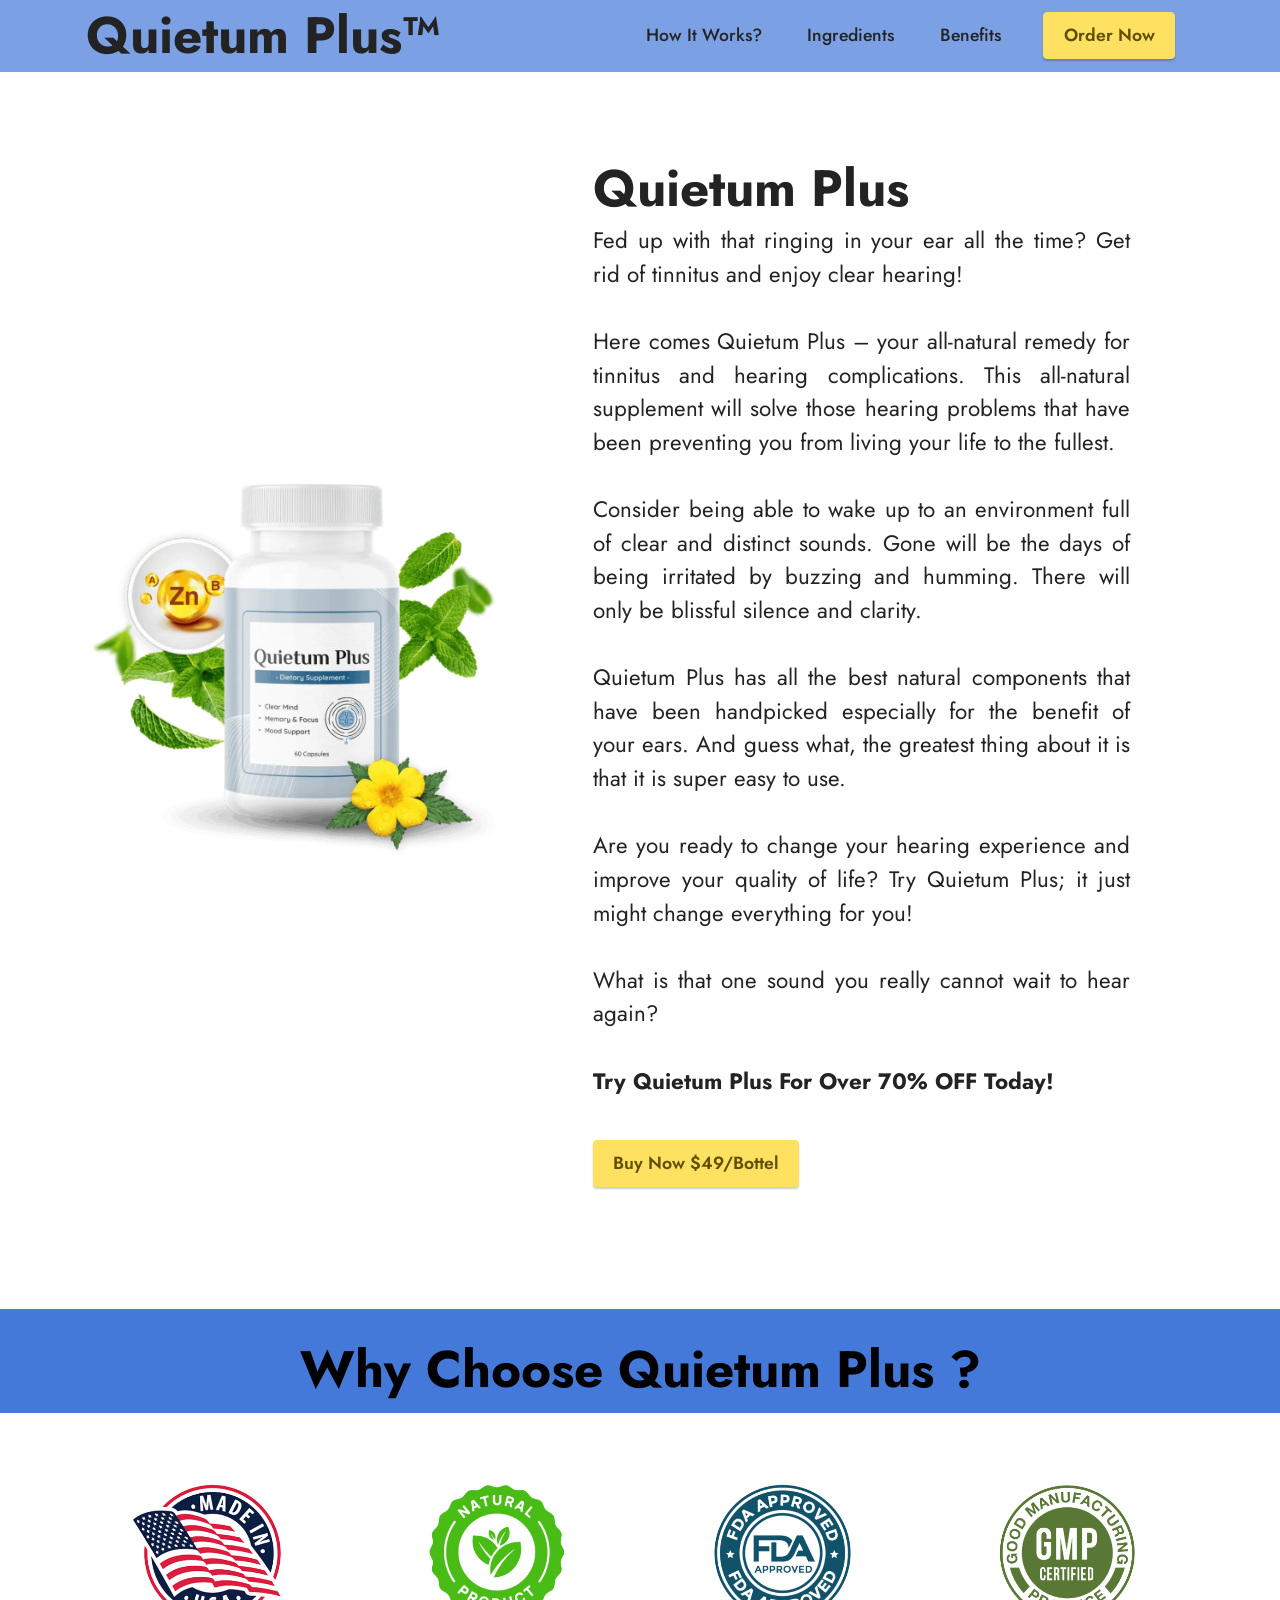
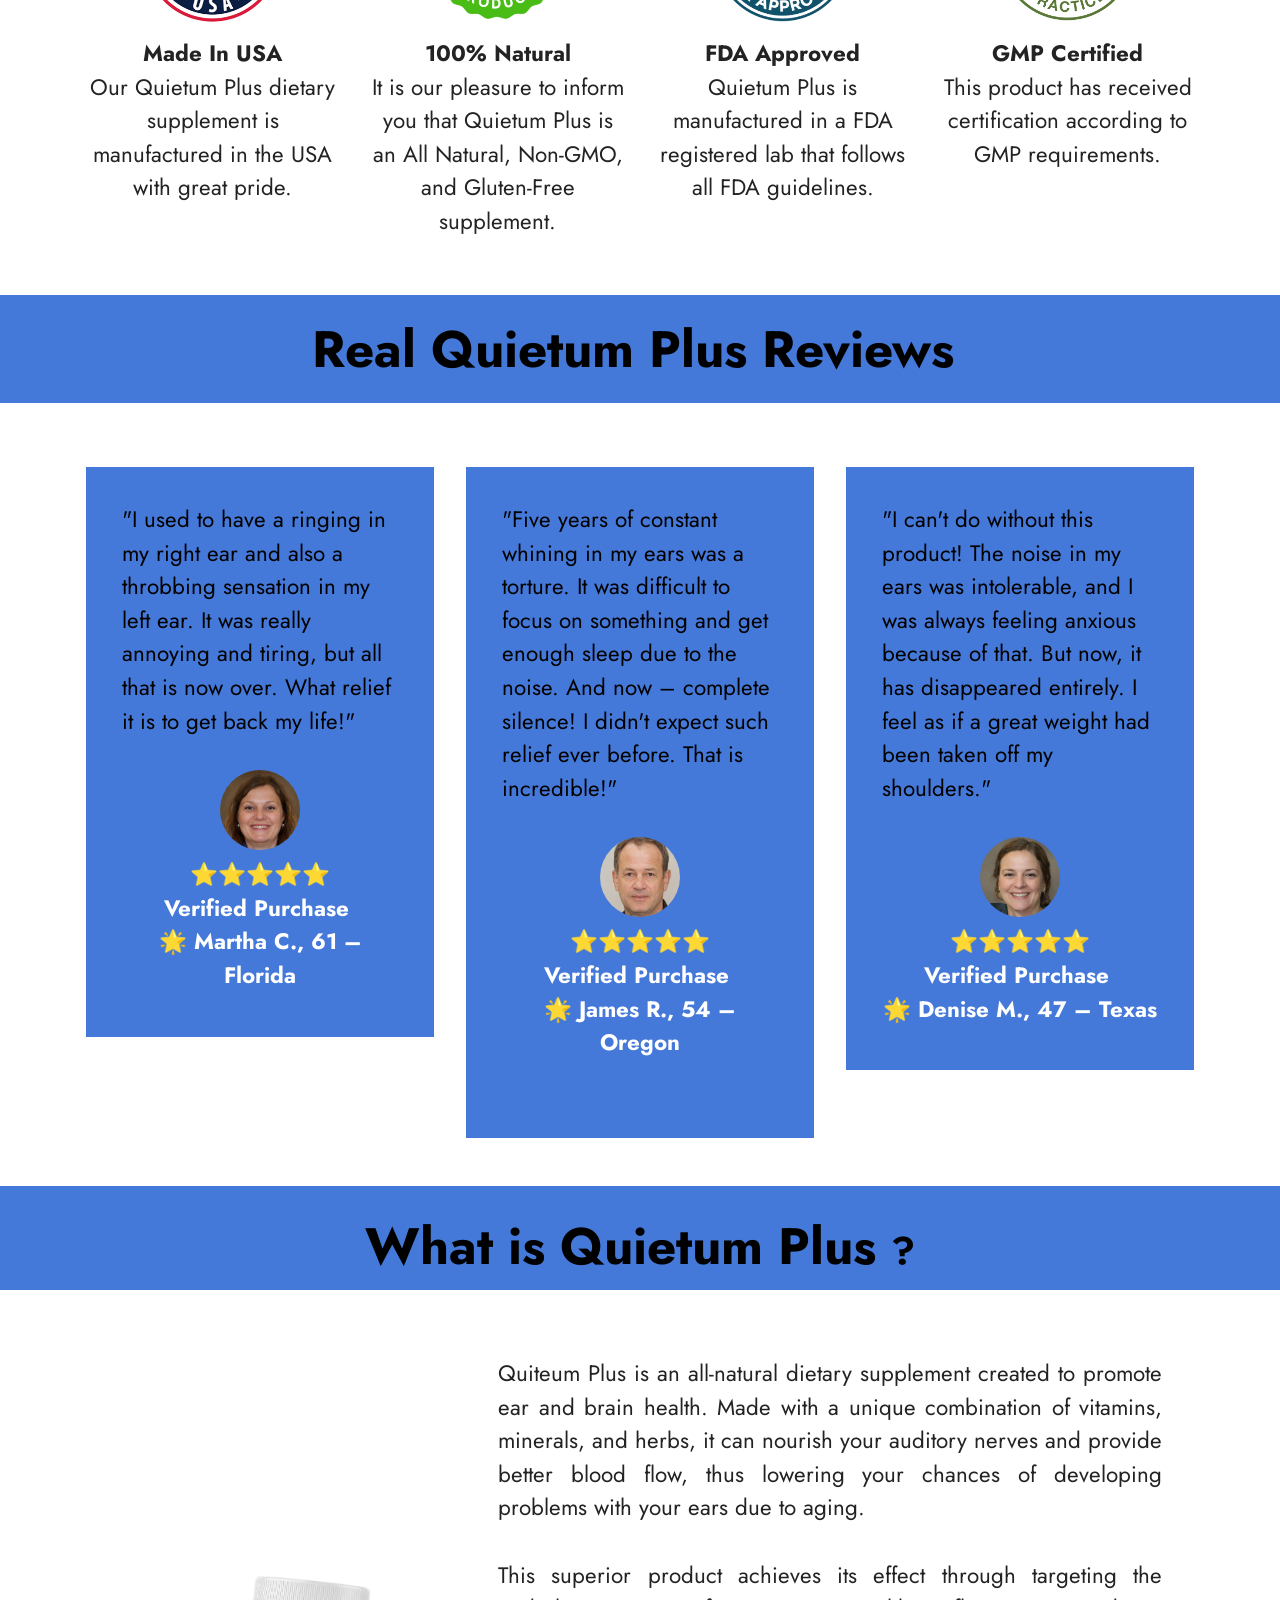
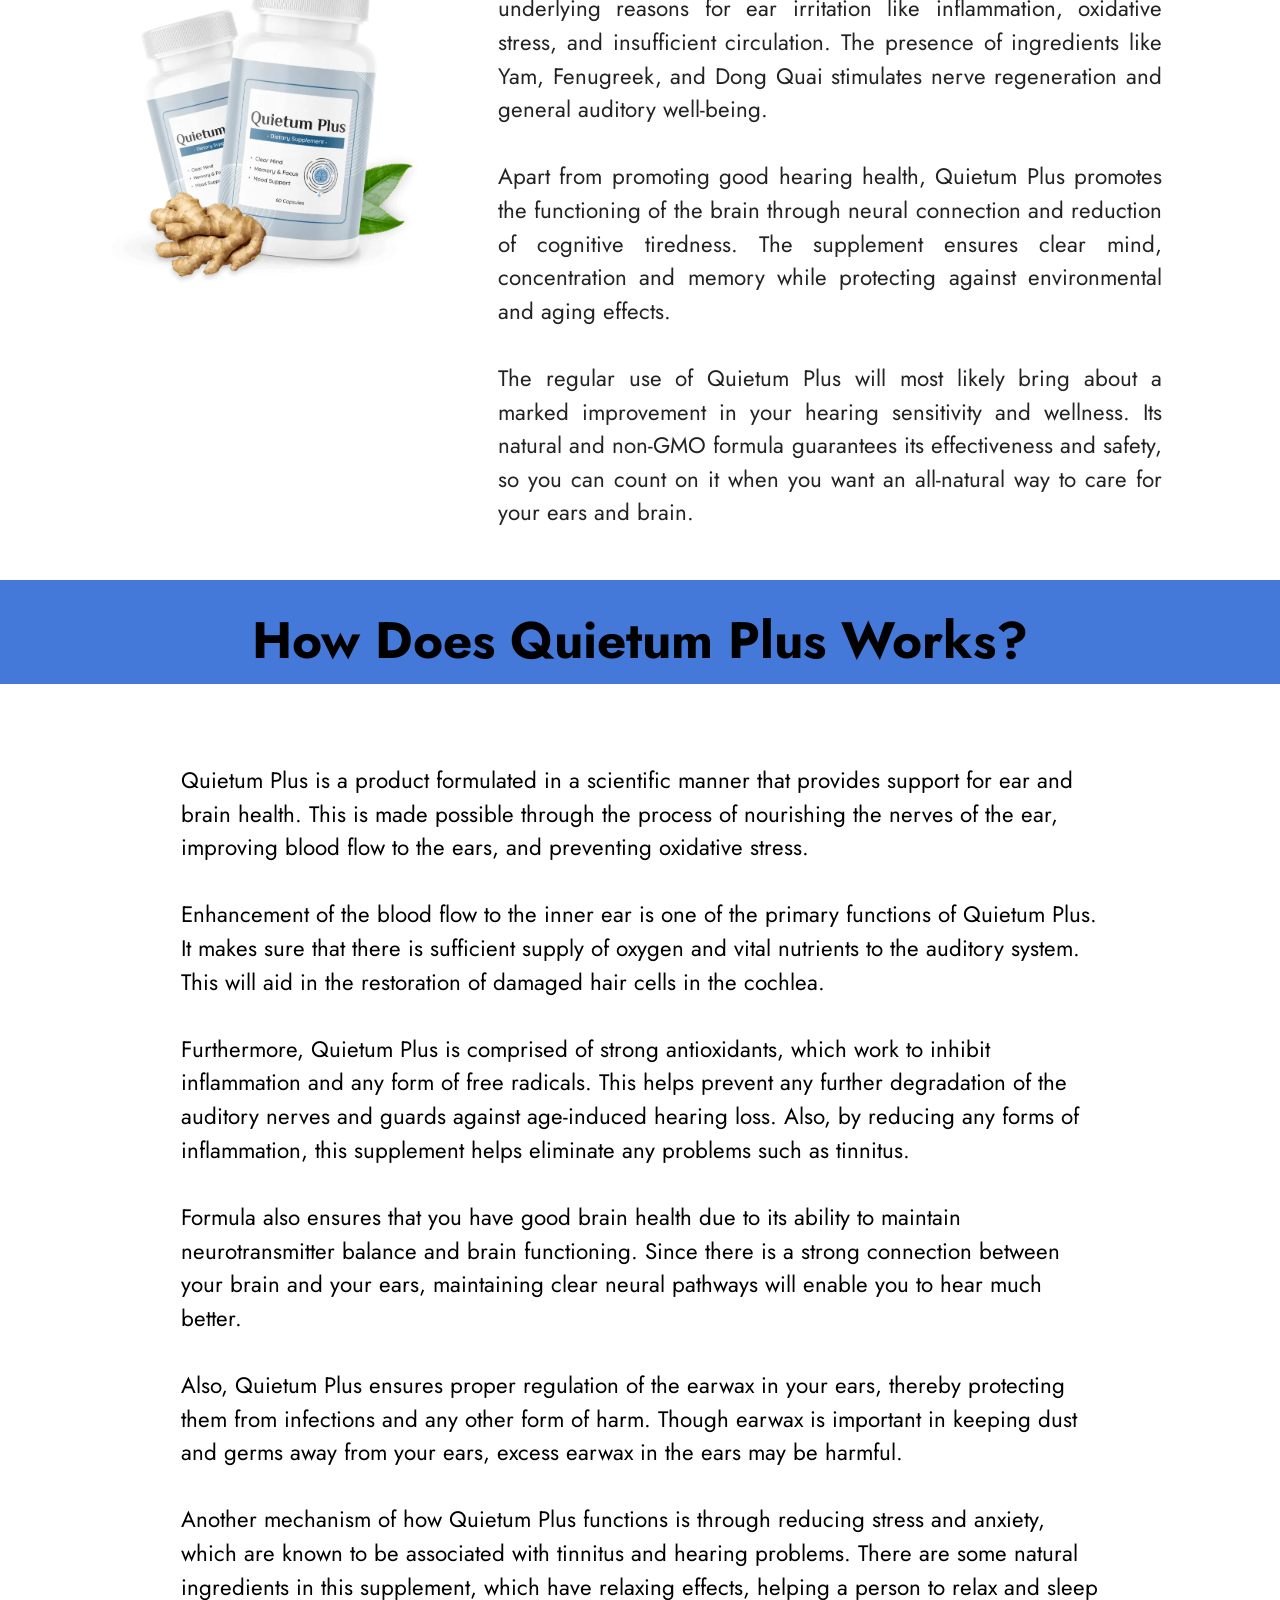
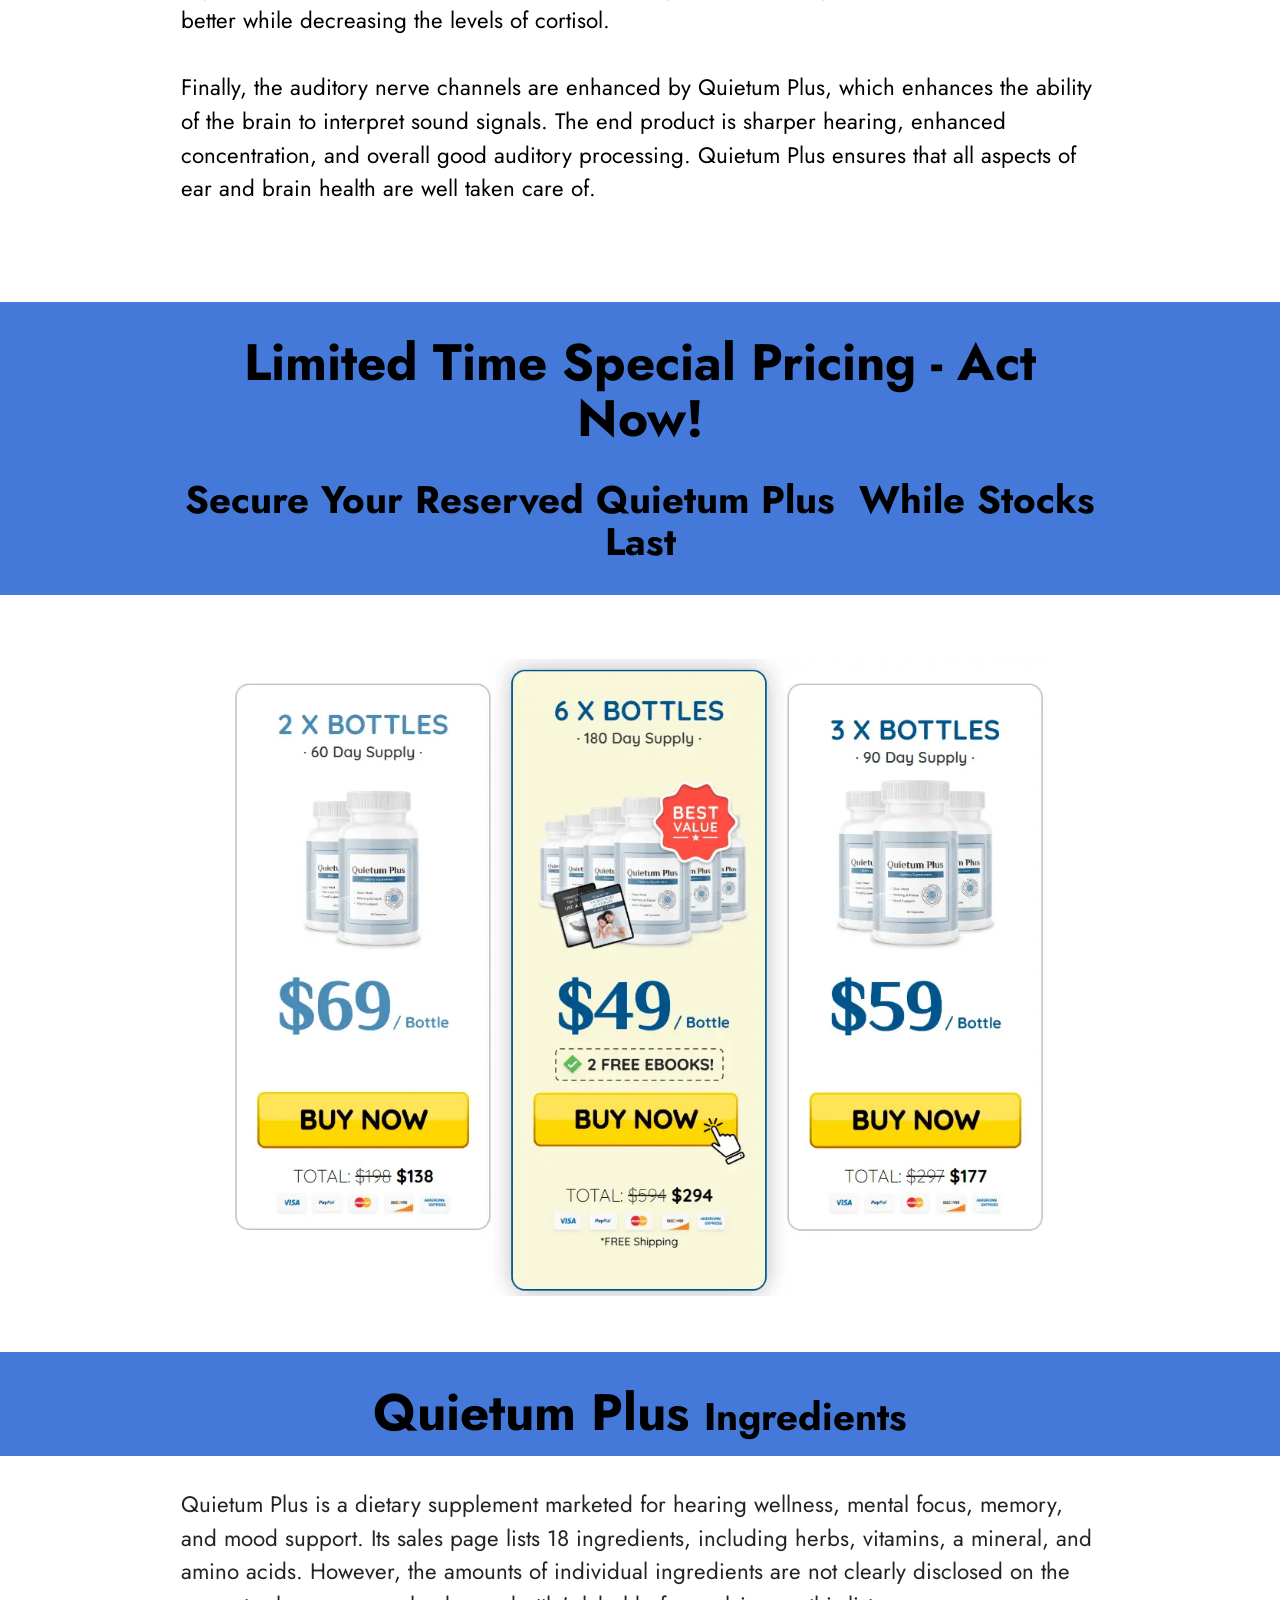
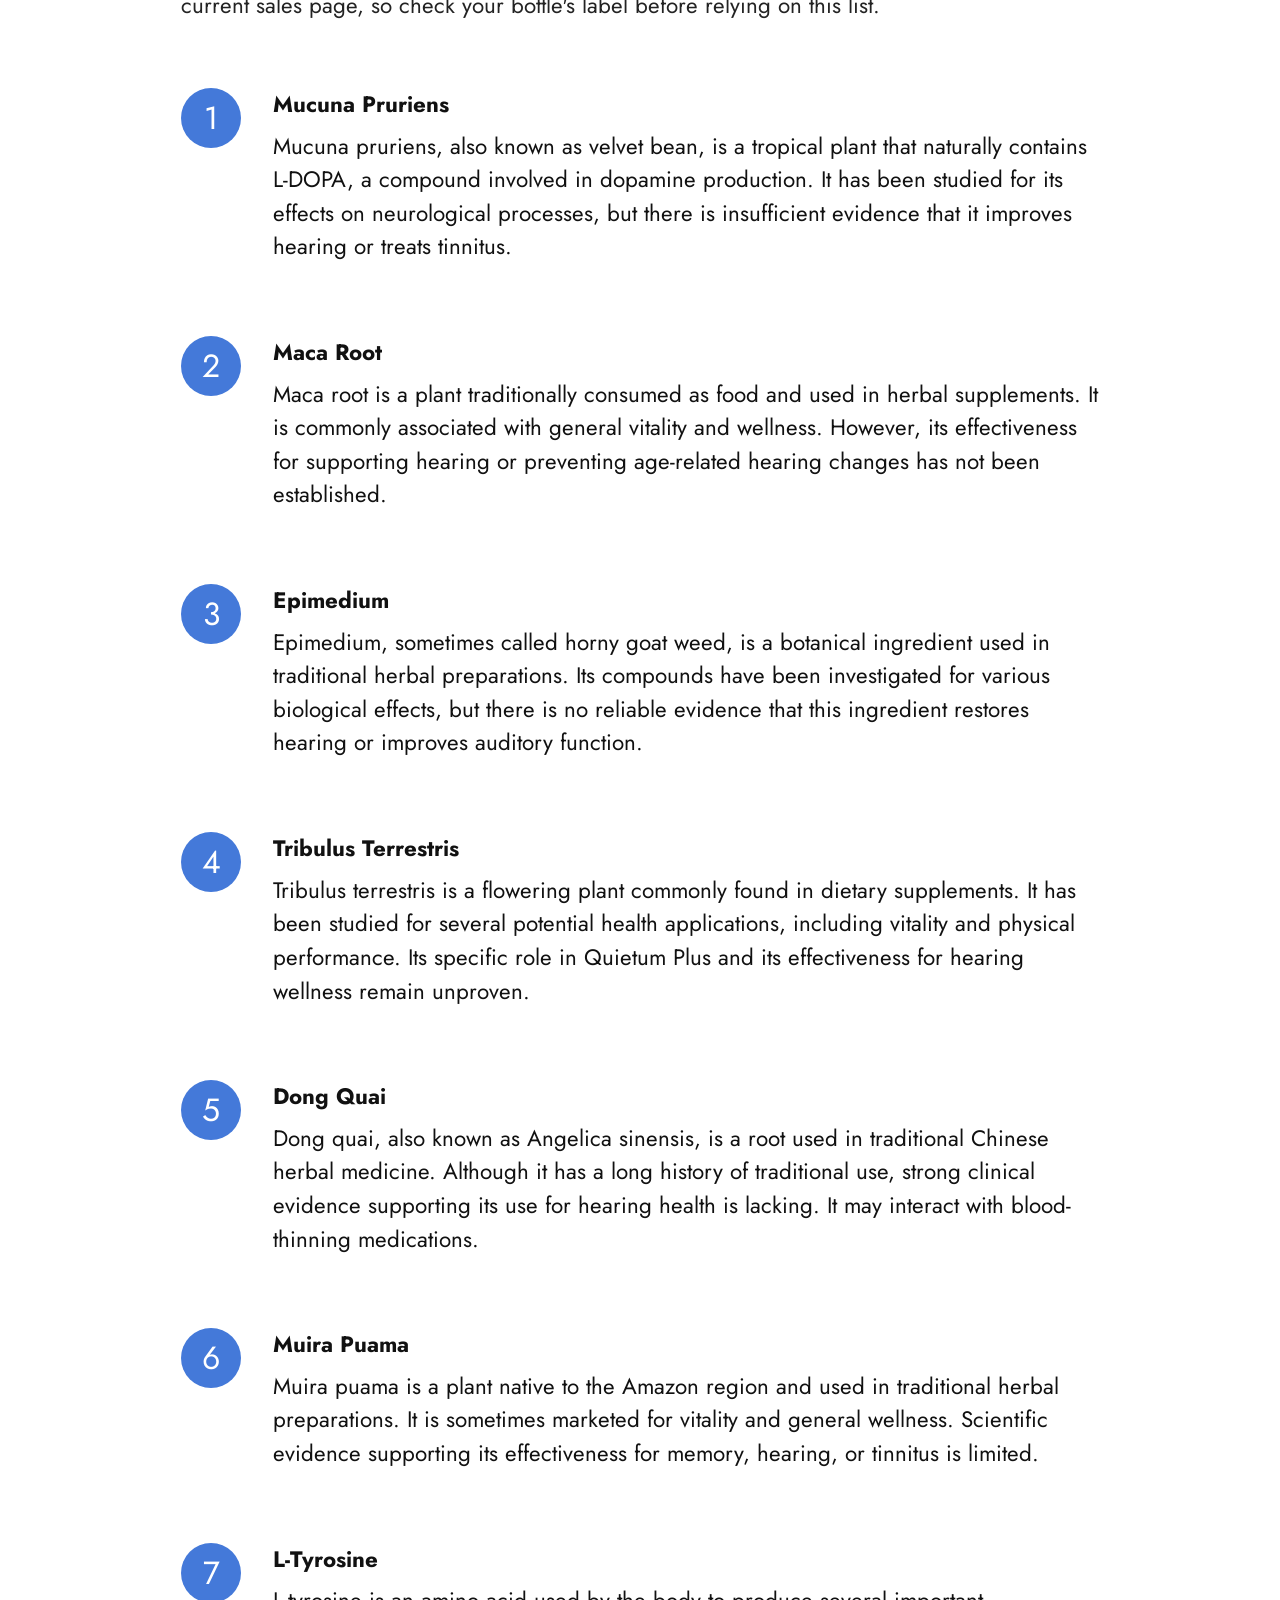
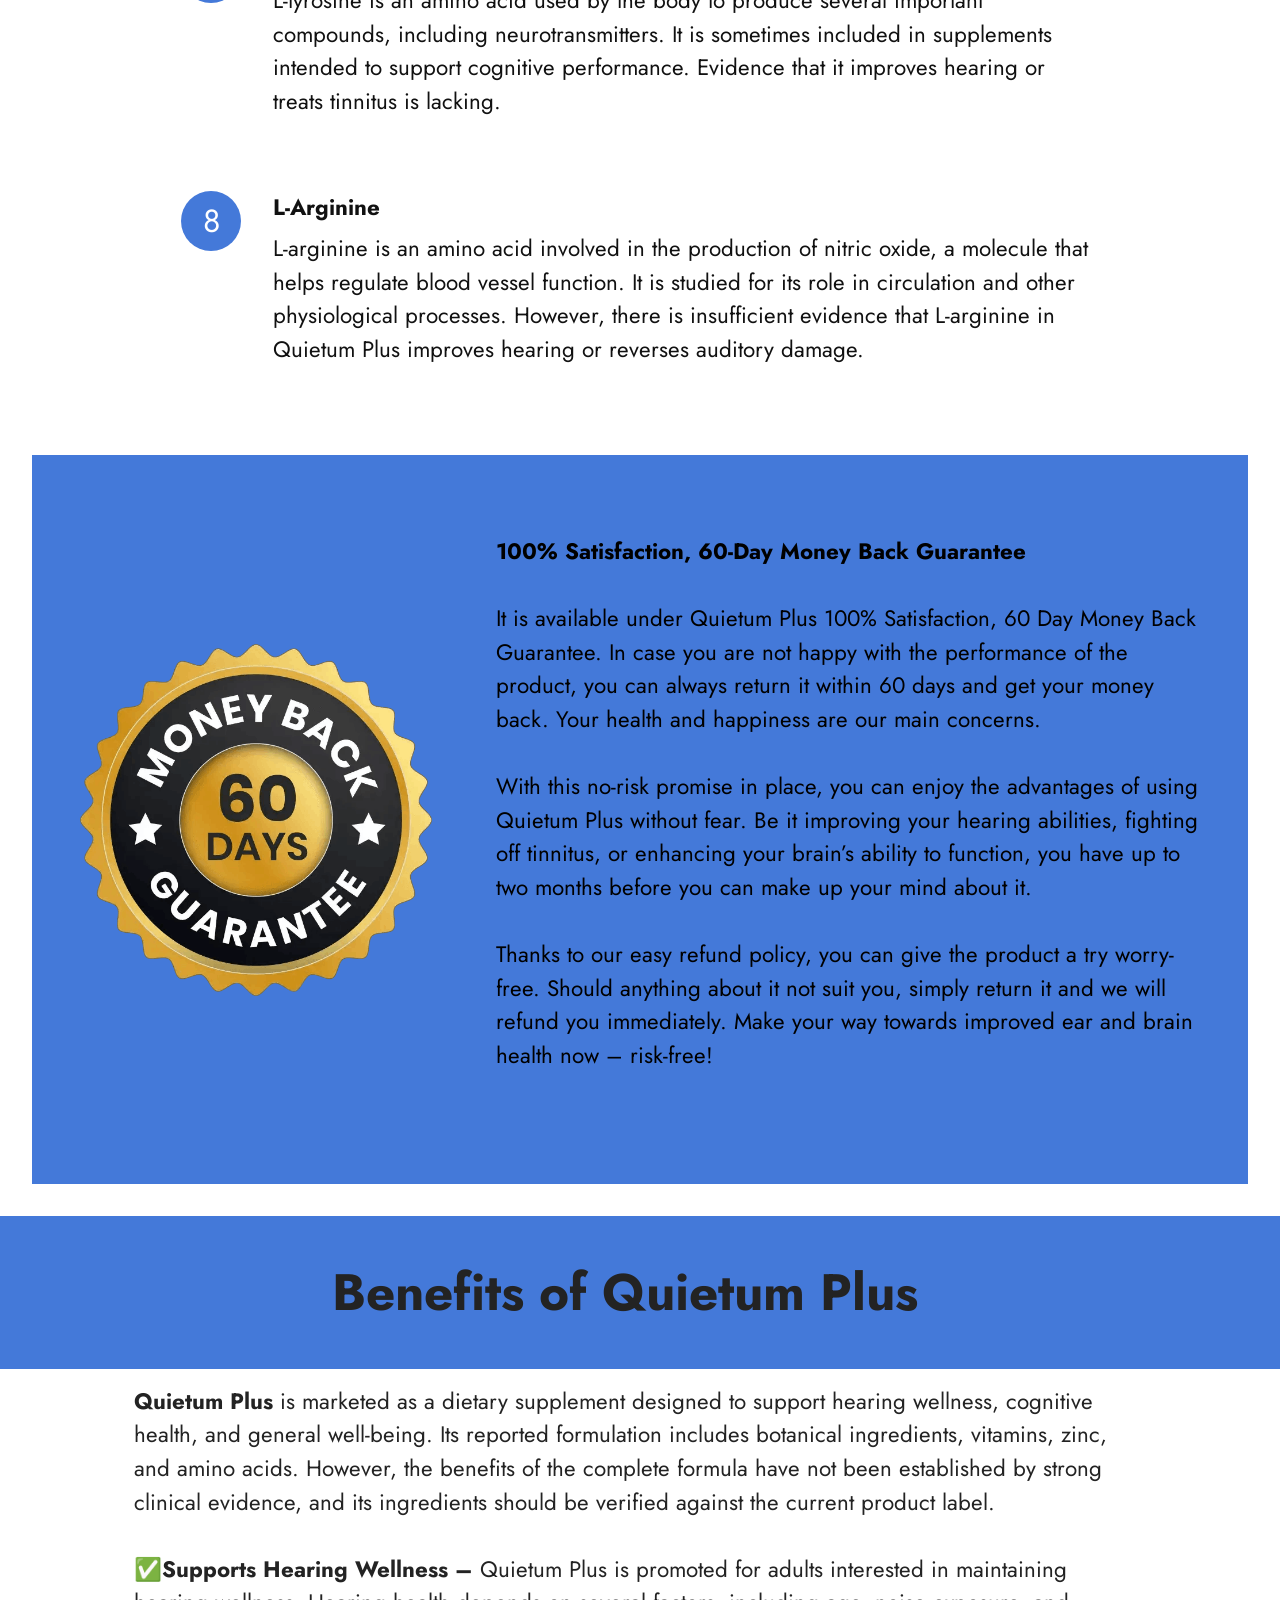
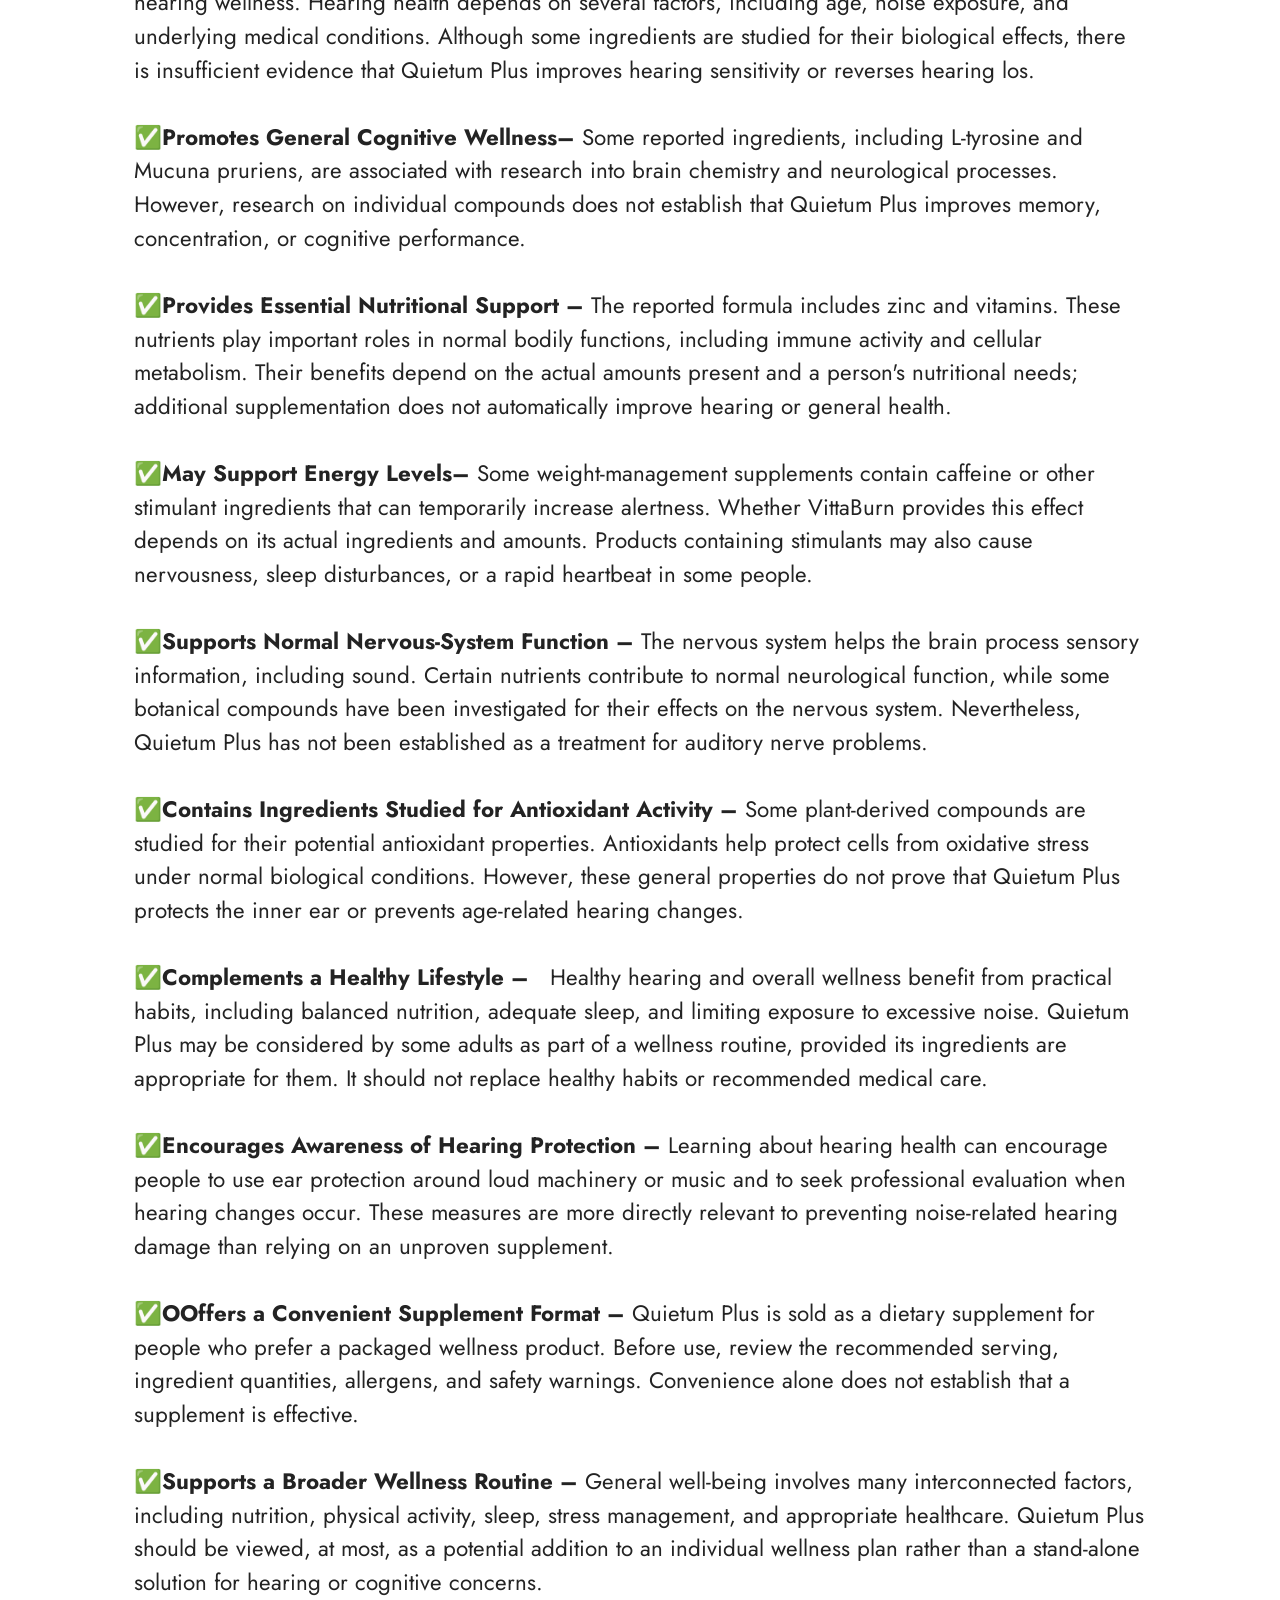
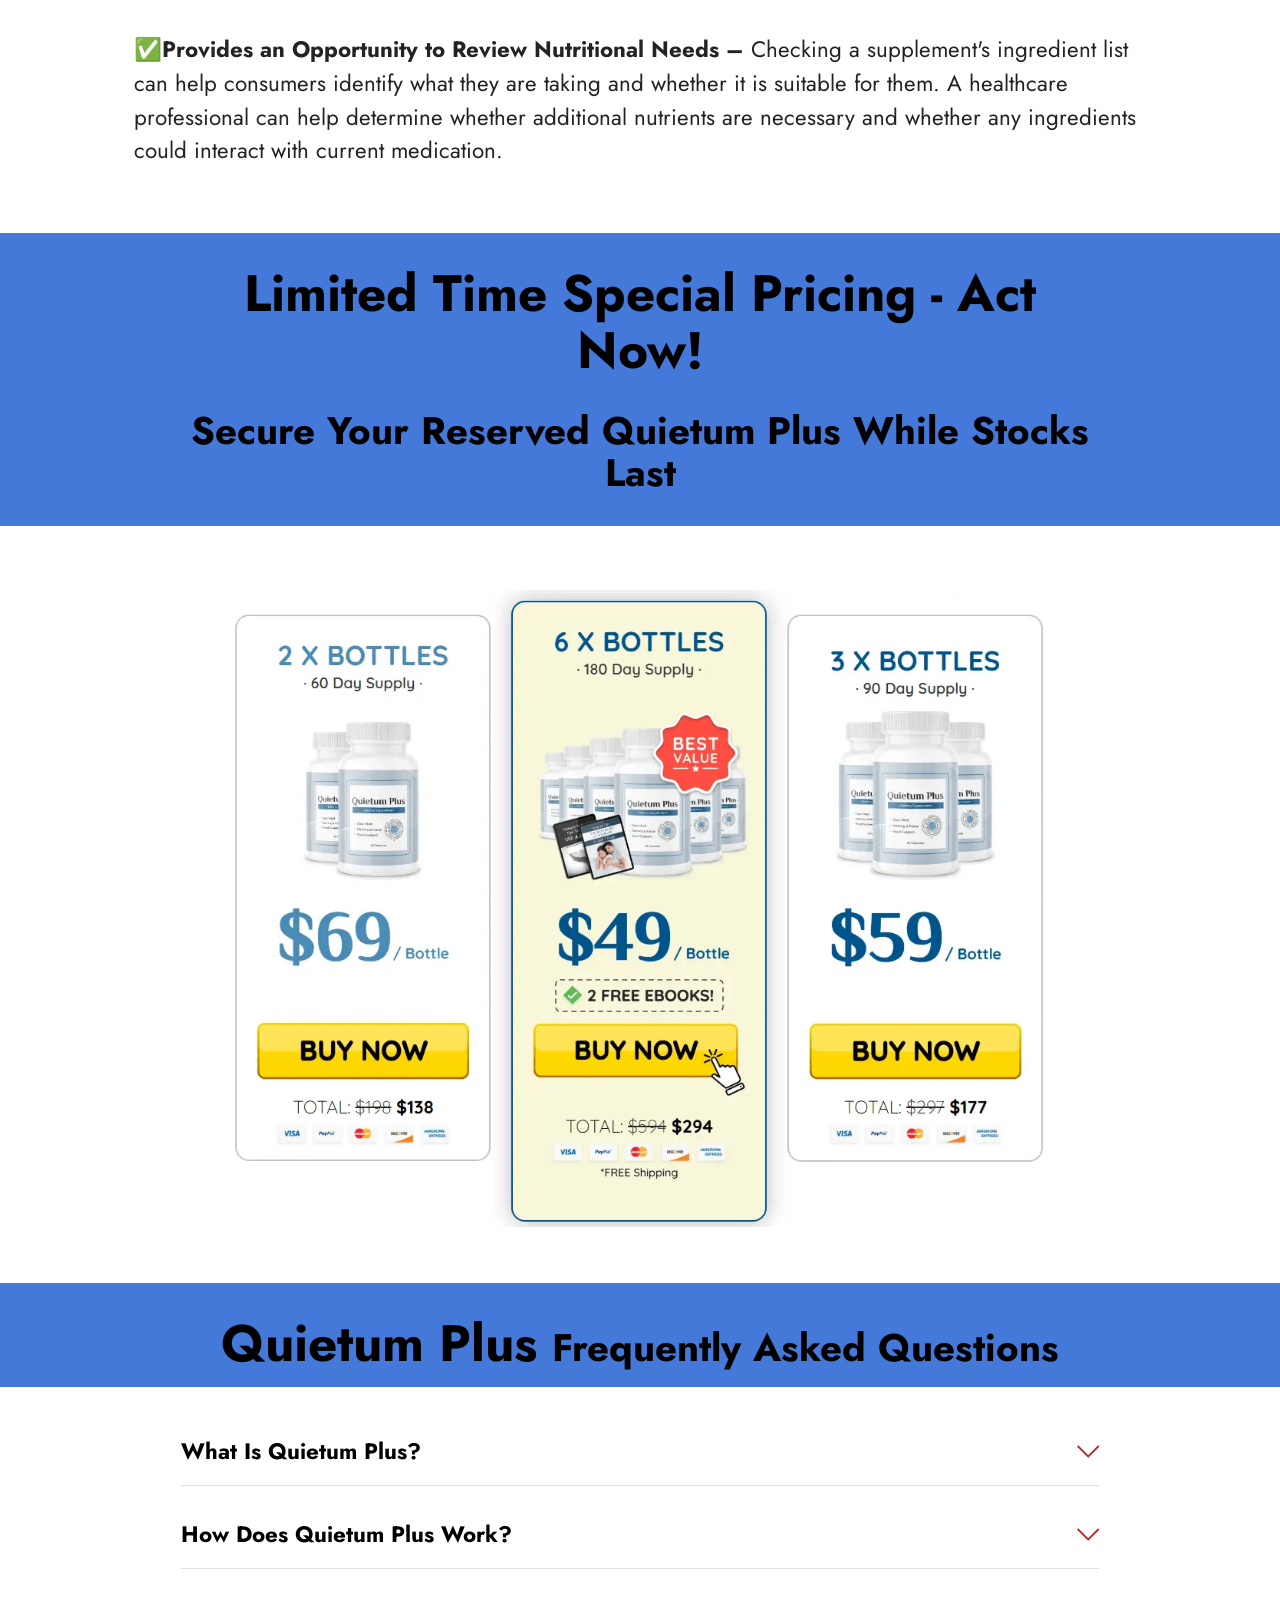
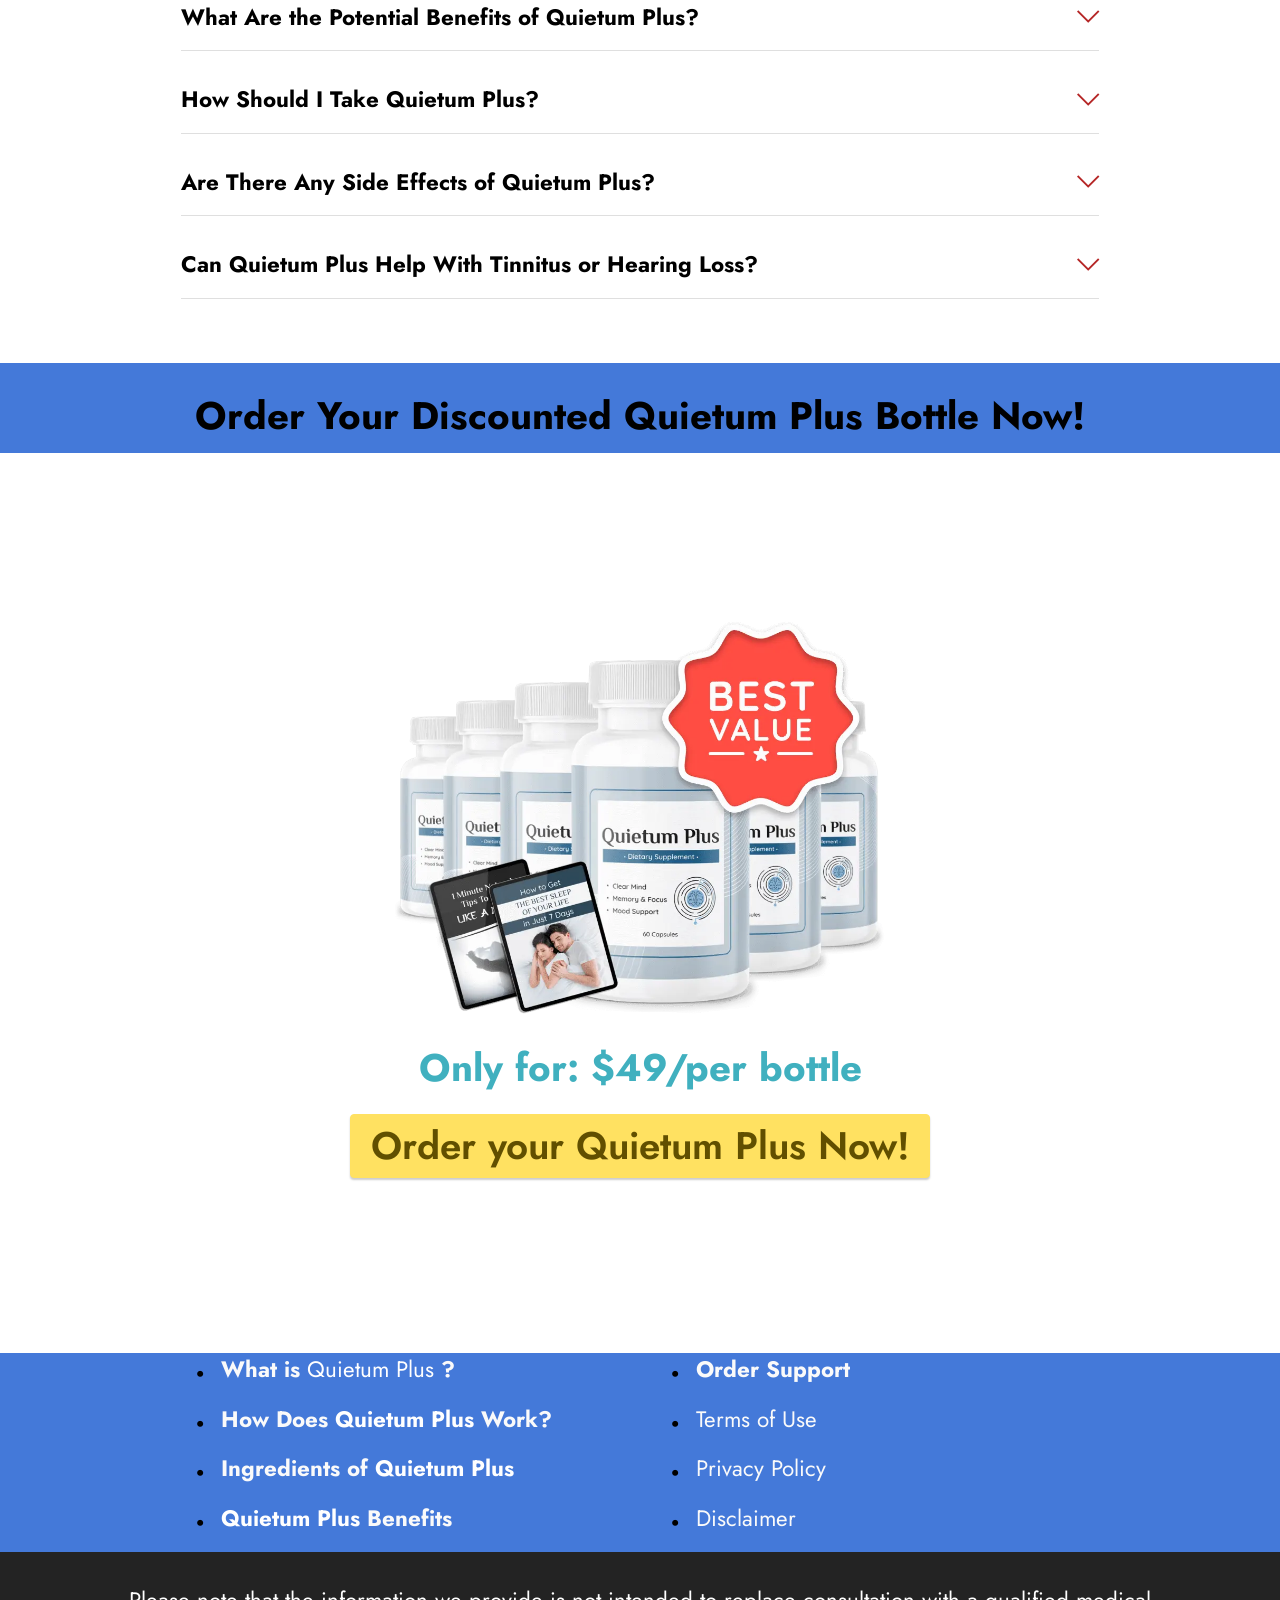
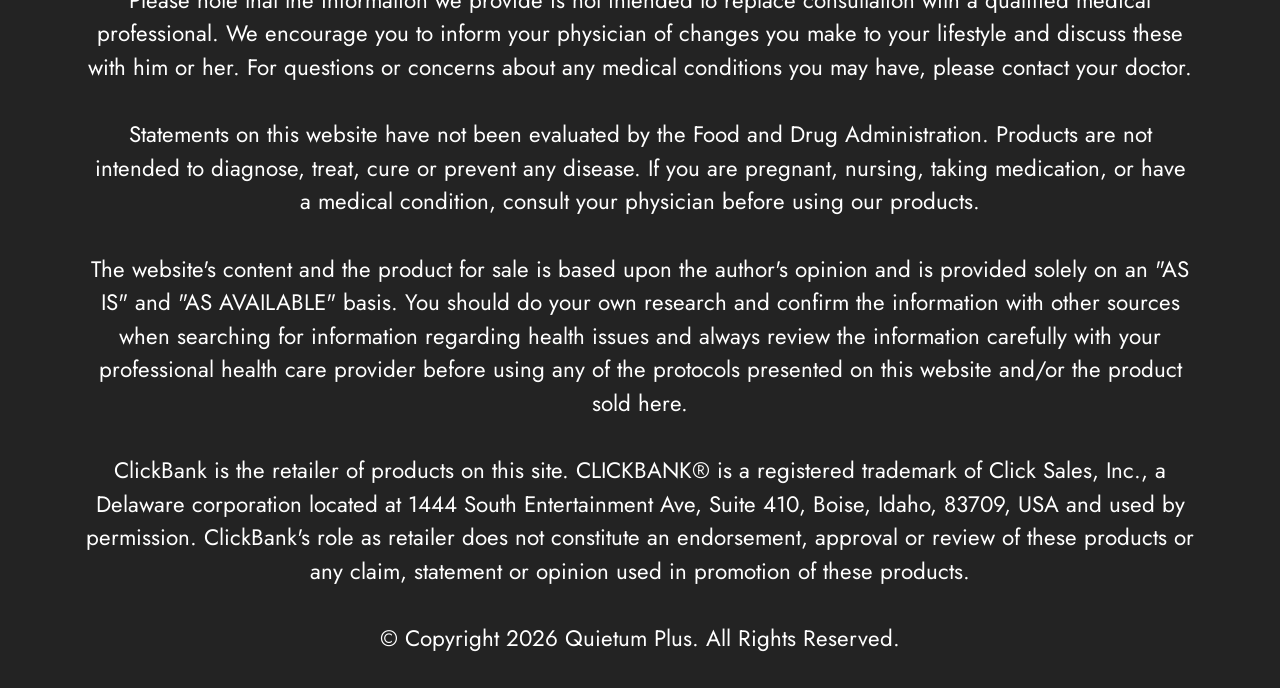
==== index.html @ 724c0de3 "Add files via upload" ====
<!DOCTYPE html>
<html  lang="en">
<head>
  <!-- Site made with Mobirise Website Builder v6.1.12, https://mobirise.com -->
  <meta charset="UTF-8">
  <meta http-equiv="X-UA-Compatible" content="IE=edge">
  <meta name="generator" content="Mobirise v6.1.12, mobirise.com">
  <meta name="viewport" content="width=device-width, initial-scale=1, minimum-scale=1">
  <link rel="shortcut icon" href="assets/images/quietum-plus-2-bottles-903x852-1.webp" type="image/x-icon">
  <meta name="description" content="Discover Quietum Plus™ and explore its ingredients, potential benefits, usage, and safety considerations. Learn about this hearing wellness supplement, review common questions, and make an informed decision before adding it to your daily wellness routine.">
  
  
  <title>Quietum Plus™ Review: Ingredients, Benefits, Side Effects & Hearing Support</title>
  <link rel="stylesheet" href="assets/web/assets/mobirise-icons2/mobirise2.css">
  <link rel="stylesheet" href="assets/web/assets/mobirise-icons/mobirise-icons.css">
  <link rel="stylesheet" href="assets/bootstrap/css/bootstrap.min.css">
  <link rel="stylesheet" href="assets/dropdown/css/style.css">
  <link rel="stylesheet" href="assets/socicon/css/styles.css">
  <link rel="stylesheet" href="assets/theme/css/style.css">
  <link rel="preload" href="https://fonts.googleapis.com/css?family=Jost:100,200,300,400,500,600,700,800,900,100i,200i,300i,400i,500i,600i,700i,800i,900i&display=swap" as="style" onload="this.onload=null;this.rel='stylesheet'">
  <noscript><link rel="stylesheet" href="https://fonts.googleapis.com/css?family=Jost:100,200,300,400,500,600,700,800,900,100i,200i,300i,400i,500i,600i,700i,800i,900i&display=swap"></noscript>
  <link rel="preload" as="style" href="assets/mobirise/css/mbr-additional.css?v=Rvdfqx"><link rel="stylesheet" href="assets/mobirise/css/mbr-additional.css?v=Rvdfqx" type="text/css">

  
  
  
</head>
<body>
  
  <section data-bs-version="5.1" class="menu menu2 cid-tB0YZQqaCG" once="menu" id="menu2-0">
    
    <nav class="navbar navbar-dropdown navbar-expand-lg">
        <div class="container">
            <div class="navbar-brand">
                
                <span class="navbar-caption-wrap"><a class="navbar-caption text-black text-primary display-1" href="https://a3330dlellnufx7kvdtp-61edk.hop.clickbank.net">Quietum Plus™&nbsp;<br></a></span>
            </div>
            <button class="navbar-toggler" type="button" data-toggle="collapse" data-bs-toggle="collapse" data-target="#navbarSupportedContent" data-bs-target="#navbarSupportedContent" aria-controls="navbarNavAltMarkup" aria-expanded="false" aria-label="Toggle navigation">
                <div class="hamburger">
                    <span></span>
                    <span></span>
                    <span></span>
                    <span></span>
                </div>
            </button>
            <div class="collapse navbar-collapse" id="navbarSupportedContent">
                <ul class="navbar-nav nav-dropdown" data-app-modern-menu="true"><li class="nav-item"><a class="nav-link link text-black display-4" href="index.html#header3-1m">How It Works?</a></li>
                    <li class="nav-item"><a class="nav-link link text-black display-4" href="index.html#features20-x">
                            Ingredients</a></li>
                    <li class="nav-item"><a class="nav-link link text-black display-4" href="index.html#header3-1n">Benefits</a>
                    </li></ul>
                
                <div class="navbar-buttons mbr-section-btn"><a class="btn btn-warning display-4" href="https://a3330dlellnufx7kvdtp-61edk.hop.clickbank.net">Order Now</a></div>
            </div>
        </div>
    </nav>
</section>

<section data-bs-version="5.1" class="header3 cid-tB10ubWVri" id="header3-1">

    

    
    

    <div class="align-center container">
        <div class="row justify-content-center">
            <div class="col-12 col-lg-9">
                
                
                
                
            </div>
        </div>
    </div>
</section>

<section data-bs-version="5.1" class="features7 cid-vsFuxaL0VE" id="features7-2c">
    <!---->
    

    
    
    <div class="container">
        <div class="card-wrapper">
            <div class="row align-items-center">
                <div class="col-12 col-lg-5">
                    <div class="image-wrapper">
                        <a href="https://a3330dlellnufx7kvdtp-61edk.hop.clickbank.net"><img src="assets/images/quietum-plus-main-image-1036x908.webp" alt="Quietum Plus"></a>
                    </div>
                </div>
                <div class="col-12 col-lg">
                    <div class="text-box">
                        <h5 class="mbr-title mbr-fonts-style display-1"><strong>Quietum Plus</strong></h5>
                        <p class="mbr-text mbr-fonts-style display-7">Fed up with that ringing in your ear all the time? Get rid of tinnitus and enjoy clear hearing!<br><br>Here comes Quietum Plus – your all-natural remedy for tinnitus and hearing complications. This all-natural supplement will solve those hearing problems that have been preventing you from living your life to the fullest.<br><br>Consider being able to wake up to an environment full of clear and distinct sounds. Gone will be the days of being irritated by buzzing and humming. There will only be blissful silence and clarity.<br><br>Quietum Plus has all the best natural components that have been handpicked especially for the benefit of your ears. And guess what, the greatest thing about it is that it is super easy to use.<br><br>Are you ready to change your hearing experience and improve your quality of life? Try Quietum Plus; it just might change everything for you!<br><br>What is that one sound you really cannot wait to hear again?<br><br><strong>Try Quietum Plus For Over 70% OFF Today!&nbsp;</strong><br></p>
                        
                        <div class="mbr-section-btn pt-3"><a href="https://a3330dlellnufx7kvdtp-61edk.hop.clickbank.net" class="btn btn-warning display-4">Buy Now $49/Bottel</a></div>
                    </div>
                </div>
            </div>
        </div>
    </div>
</section>

<section data-bs-version="5.1" class="header3 cid-vszOKZhpDv" id="header3-27">

    

    
    

    <div class="align-center container">
        <div class="row justify-content-center">
            <div class="col-12 col-lg-12">
                
                <h2 class="mbr-section-subtitle mbr-fonts-style mb-3 display-1"><strong>Why Choose Quietum Plus</strong><strong style="font-size: 3.2rem;">&nbsp;?</strong></h2>
                
                
            </div>
        </div>
    </div>
</section>

<section data-bs-version="5.1" class="gallery5 mbr-gallery cid-vszOlzmzra" id="gallery5-26">
    

    
    

    <div class="container">
        
        <div class="row mbr-gallery mt-4">
            <div class="col-12 col-md-6 col-lg-3 item gallery-image active">
                <div class="item-wrapper" data-toggle="modal" data-bs-toggle="modal" data-target="#vz67ukyzpg-modal" data-bs-target="#vz67ukyzpg-modal">
                    <img class="w-100" src="assets/images/made-in-usa-500x300.png" alt="Made In USA" data-slide-to="0" data-bs-slide-to="0" data-target="#lb-vz67ukyzpg" data-bs-target="#lb-vz67ukyzpg">
                    <div class="icon-wrapper">
                        <span class="mobi-mbri mobi-mbri-search mbr-iconfont mbr-iconfont-btn"></span>
                    </div>
                </div>
                <h1 class="mbr-item-subtitle mbr-fonts-style align-center mb-2 mt-2 display-7"><div><strong>Made In USA</strong></div><div>Our Quietum Plus dietary supplement is manufactured in the USA with great pride.</div><div>
</div><div>
</div><div>
</div><div>
</div></h1>
            </div>
            <div class="col-12 col-md-6 col-lg-3 item gallery-image">
                <div class="item-wrapper" data-toggle="modal" data-bs-toggle="modal" data-target="#vz67ukyzpg-modal" data-bs-target="#vz67ukyzpg-modal">
                    <img class="w-100" src="assets/images/natural-product-500x300.png" alt="100% Natural" data-slide-to="1" data-bs-slide-to="1" data-target="#lb-vz67ukyzpg" data-bs-target="#lb-vz67ukyzpg">
                    <div class="icon-wrapper">
                        <span class="mobi-mbri mobi-mbri-search mbr-iconfont mbr-iconfont-btn"></span>
                    </div>
                </div>
                <h1 class="mbr-item-subtitle mbr-fonts-style align-center mb-2 mt-2 display-7"><div><span style="font-size: 1.4rem;"><strong>100% Natural</strong></span></div><div>It is our pleasure to inform you that Quietum Plus is an All Natural, Non-GMO, and Gluten-Free supplement.</div><div>
</div><div>
</div><div>
</div></h1>
            </div>
            
            <div class="col-12 col-md-6 col-lg-3 item gallery-image">
                <div class="item-wrapper" data-toggle="modal" data-bs-toggle="modal" data-target="#vz67ukyzpg-modal" data-bs-target="#vz67ukyzpg-modal">
                    <img class="w-100" src="assets/images/fda-approved-500x300.png" alt="FDA Approved" data-slide-to="2" data-bs-slide-to="2" data-target="#lb-vz67ukyzpg" data-bs-target="#lb-vz67ukyzpg">
                    <div class="icon-wrapper">
                        <span class="mobi-mbri mobi-mbri-search mbr-iconfont mbr-iconfont-btn"></span>
                    </div>
                </div>
                <h1 class="mbr-item-subtitle mbr-fonts-style align-center mb-2 mt-2 display-7"><div><strong>FDA Approved</strong></div><div>Quietum Plus is manufactured in a FDA registered lab that follows all FDA guidelines.</div><div>
</div><div>
</div></h1>
            </div><div class="col-12 col-md-6 col-lg-3 item gallery-image">
                <div class="item-wrapper" data-toggle="modal" data-bs-toggle="modal" data-target="#vz67ukyzpg-modal" data-bs-target="#vz67ukyzpg-modal">
                    <img class="w-100" src="assets/images/gmp-certified-500x300.png" alt="GMP Certified" data-slide-to="3" data-bs-slide-to="3" data-target="#lb-vz67ukyzpg" data-bs-target="#lb-vz67ukyzpg">
                    <div class="icon-wrapper">
                        <span class="mobi-mbri mobi-mbri-search mbr-iconfont mbr-iconfont-btn"></span>
                    </div>
                </div>
                <h1 class="mbr-item-subtitle mbr-fonts-style align-center mb-2 mt-2 display-7"><div><strong>GMP Certified</strong></div><div>This product has received certification according to GMP requirements.</div><div>
</div><div>
</div><div>
</div></h1>
            </div>
        </div>

        <div class="modal mbr-slider" tabindex="-1" role="dialog" aria-hidden="true" id="vz67ukyzpg-modal">
            <div class="modal-dialog" role="document">
                <div class="modal-content">
                    <div class="modal-body">
                        <div class="carousel slide" id="lb-vz67ukyzpg" data-interval="5000" data-bs-interval="5000">
                            <div class="carousel-inner">
                                <div class="carousel-item active">
                                    <img class="d-block w-100" src="assets/images/made-in-usa-500x300.png" alt="Mobirise Website Builder">
                                </div>
                                <div class="carousel-item">
                                    <img class="d-block w-100" src="assets/images/natural-product-500x300.png" alt="Mobirise Website Builder">
                                </div>
                                
                                <div class="carousel-item">
                                    <img class="d-block w-100" src="assets/images/fda-approved-500x300.png" alt="Mobirise Website Builder">
                                </div><div class="carousel-item">
                                    <img class="d-block w-100" src="assets/images/gmp-certified-500x300.png" alt="Mobirise Website Builder">
                                </div>
                            </div>
                            <ol class="carousel-indicators">
                                <li data-slide-to="0" data-bs-slide-to="0" class="active" data-target="#lb-vz67ukyzpg" data-bs-target="#lb-vz67ukyzpg"></li>
                                <li data-slide-to="1" data-bs-slide-to="1" data-target="#lb-vz67ukyzpg" data-bs-target="#lb-vz67ukyzpg"></li>
                                <li data-slide-to="2" data-bs-slide-to="2" data-target="#lb-vz67ukyzpg" data-bs-target="#lb-vz67ukyzpg"></li>
                                <li data-slide-to="3" data-bs-slide-to="3" data-target="#lb-vz67ukyzpg" data-bs-target="#lb-vz67ukyzpg"></li>
                            </ol>
                            <a role="button" href="" class="close" data-dismiss="modal" data-bs-dismiss="modal" aria-label="Close">
                            </a>
                            <a class="carousel-control-prev carousel-control" role="button" data-slide="prev" data-bs-slide="prev" href="#lb-vz67ukyzpg">
                                <span class="mobi-mbri mobi-mbri-arrow-prev" aria-hidden="true"></span>
                                <span class="sr-only visually-hidden">Previous</span>
                            </a>
                            <a class="carousel-control-next carousel-control" role="button" data-slide="next" data-bs-slide="next" href="#lb-vz67ukyzpg">
                                <span class="mobi-mbri mobi-mbri-arrow-next" aria-hidden="true"></span>
                                <span class="sr-only visually-hidden">Next</span>
                            </a>
                        </div>
                    </div>
                </div>
            </div>
        </div>
    </div>
</section>

<section data-bs-version="5.1" class="content6 cid-vsJlN0BLRY" id="content6-2f">
    
    <div class="container">
        <div class="row justify-content-center">
            <div class="col-md-12 col-lg-10">
                <hr class="line">
                <p class="mbr-text align-center mbr-fonts-style my-4 display-1"><strong>Real&nbsp;Quietum Plus&nbsp;Reviews&nbsp;</strong><br></p>
                <hr class="line">
            </div>
        </div>
    </div>
</section>

<section data-bs-version="5.1" class="people04 cid-vweRgNTzRw" id="people04-2m">
	
	
	<div class="container">
		
		<div class="row mbr-masonry" data-masonry="{&quot;percentPosition&quot;: true }">
			
			<div class="item features-without-image col-12 col-md-6 col-lg-4 active">
				<div class="item-wrapper">
					<div class="card-box align-left">
						<p class="card-text mbr-fonts-style display-7">"I used to have a ringing in my right ear and also a throbbing sensation in my left ear. It was really annoying and tiring, but all that is now over. What relief it is to get back my life!"<br>
						</p>
						<div class="img-wrapper mt-4 mb-2">
							<img src="assets/images/sonovive-reviews.webp" data-slide-to="1" data-bs-slide-to="1" alt="🌟 Martha C., 61 – Florida">
						</div>
						<h5 class="card-title mbr-fonts-style display-7"><strong>⭐⭐⭐⭐⭐</strong><br><strong>Verified Purchase&nbsp;</strong><br><div><strong>🌟 Martha C., 61 – Florida</strong></div><div><strong>
</strong></div><div><strong>
</strong></div></h5>
					</div>
				</div>
			</div>
			<div class="item features-without-image col-12 col-md-6 col-lg-4">
				<div class="item-wrapper">
					<div class="card-box align-left">
						<p class="card-text mbr-fonts-style display-7">"Five years of constant whining in my ears was a torture. It was difficult to focus on something and get enough sleep due to the noise. And now – complete silence! I didn't expect such relief ever before. That is incredible!"<br>
						</p>
						<div class="img-wrapper mt-4 mb-2">
							<img src="assets/images/sonovive-best-review.webp" data-slide-to="2" data-bs-slide-to="2" alt="🌟 James R., 54 – Oregon">
						</div>
						<h5 class="card-title mbr-fonts-style display-7">
							<strong>⭐⭐⭐⭐⭐</strong><br><strong>Verified Purchase&nbsp;</strong><div><strong>🌟 James R., 54 – Oregon
</strong></div><div><strong><br></strong></div><div><strong>
</strong></div><div><strong>
</strong></div></h5>
					</div>
				</div>
			</div>
			
			<div class="item features-without-image col-12 col-md-6 col-lg-4">
				<div class="item-wrapper">
					<div class="card-box align-left">
						<p class="card-text mbr-fonts-style display-7">"I can't do without this product! The noise in my ears was intolerable, and I was always feeling anxious because of that. But now, it has disappeared entirely. I feel as if a great weight had been taken off my shoulders."<br>
						</p>
						<div class="img-wrapper mt-4 mb-2">
							<img src="assets/images/real-success.webp" data-slide-to="4" data-bs-slide-to="4" alt="🌟 Denise M., 47 – Texas">
						</div>
						<h5 class="card-title mbr-fonts-style display-7"><strong>⭐⭐⭐⭐⭐</strong><br><strong>Verified Purchase&nbsp;</strong><br><div><strong>🌟 Denise M., 47 – Texas</strong></div><div><strong>
</strong></div></h5>
					</div>
				</div>
			</div>
			
		</div>
	</div>
</section>

<section data-bs-version="5.1" class="header3 cid-tB83YwBUMj" id="header3-1l">

    

    
    

    <div class="align-center container">
        <div class="row justify-content-center">
            <div class="col-12 col-lg-12">
                
                <h2 class="mbr-section-subtitle mbr-fonts-style mb-3 display-1"><strong>What is Quietum Plus</strong><strong style="font-size: 3.2rem;">&nbsp;</strong><strong style="font-size: 2.4rem;">?</strong></h2>
                
                
            </div>
        </div>
    </div>
</section>

<section data-bs-version="5.1" class="header11 cid-tB1vWdJbT6" id="header11-a">

    

    
    

    <div class="container">
        <div class="row justify-content-center">
            <div class="col-12 col-md-4 image-wrapper">
                <a href="https://a3330dlellnufx7kvdtp-61edk.hop.clickbank.net"><img class="w-100" src="assets/images/quietum-plus-2-bottles-903x852.webp" alt="Quietum Plus"></a>
            </div>
            <div class="col-12 col-md">
                <div class="text-wrapper text-center">
                    
                    <p class="mbr-text mbr-fonts-style display-7"><br><br>Quiteum Plus is an all-natural dietary supplement created to promote ear and brain health. Made with a unique combination of vitamins, minerals, and herbs, it can nourish your auditory nerves and provide better blood flow, thus lowering your chances of developing problems with your ears due to aging.<br><br>This superior product achieves its effect through targeting the underlying reasons for ear irritation like inflammation, oxidative stress, and insufficient circulation. The presence of ingredients like Yam, Fenugreek, and Dong Quai stimulates nerve regeneration and general auditory well-being.<br><br>Apart from promoting good hearing health, Quietum Plus promotes the functioning of the brain through neural connection and reduction of cognitive tiredness. The supplement ensures clear mind, concentration and memory while protecting against environmental and aging effects.<br><br>The regular use of Quietum Plus will most likely bring about a marked improvement in your hearing sensitivity and wellness. Its natural and non-GMO formula guarantees its effectiveness and safety, so you can count on it when you want an all-natural way to care for your ears and brain.<br><br></p>
                    
                </div>
            </div>
        </div>
    </div>
</section>

<section data-bs-version="5.1" class="header3 cid-tB85bPoWQz" id="header3-1m">

    

    
    

    <div class="align-center container">
        <div class="row justify-content-center">
            <div class="col-12 col-lg-12">
                
                <h2 class="mbr-section-subtitle mbr-fonts-style mb-3 display-1"><strong>How Does Quietum Plus</strong><strong style="font-size: 3.2rem;">&nbsp;Works?</strong></h2>
                
                
            </div>
        </div>
    </div>
</section>

<section data-bs-version="5.1" class="article12 cid-vyMVMAedC5" id="article12-2w">    
    
    <div class="container">
        <div class="row justify-content-center">
            <div class="col-md-12 col-lg-10">
                
                
                <p class="mbr-text mbr-fonts-style display-7">Quietum Plus is a product formulated in a scientific manner that provides support for ear and brain health. This is made possible through the process of nourishing the nerves of the ear, improving blood flow to the ears, and preventing oxidative stress.<br><br>Enhancement of the blood flow to the inner ear is one of the primary functions of Quietum Plus. It makes sure that there is sufficient supply of oxygen and vital nutrients to the auditory system. This will aid in the restoration of damaged hair cells in the cochlea.<br><br>Furthermore, Quietum Plus is comprised of strong antioxidants, which work to inhibit inflammation and any form of free radicals. This helps prevent any further degradation of the auditory nerves and guards against age-induced hearing loss. Also, by reducing any forms of inflammation, this supplement helps eliminate any problems such as tinnitus.<br><br>Formula also ensures that you have good brain health due to its ability to maintain neurotransmitter balance and brain functioning. Since there is a strong connection between your brain and your ears, maintaining clear neural pathways will enable you to hear much better.<br><br>Also, Quietum Plus ensures proper regulation of the earwax in your ears, thereby protecting them from infections and any other form of harm. Though earwax is important in keeping dust and germs away from your ears, excess earwax in the ears may be harmful.<br><br>Another mechanism of how Quietum Plus functions is through reducing stress and anxiety, which are known to be associated with tinnitus and hearing problems. There are some natural ingredients in this supplement, which have relaxing effects, helping a person to relax and sleep better while decreasing the levels of cortisol.<br><br>Finally, the auditory nerve channels are enhanced by Quietum Plus, which enhances the ability of the brain to interpret sound signals. The end product is sharper hearing, enhanced concentration, and overall good auditory processing. Quietum Plus ensures that all aspects of ear and brain health are well taken care of.<br>
                </p>
            </div>
        </div>
    </div>
</section>

<section data-bs-version="5.1" class="content4 cid-tB1yuhcVVi" id="content4-g">
    

    
    
    <div class="container">
        <div class="row justify-content-center">
            <div class="title col-md-12 col-lg-10">
                <h3 class="mbr-section-title mbr-fonts-style align-center mb-4 display-1"><strong>Limited Time Special Pricing - Act Now!</strong></h3>
                <h4 class="mbr-section-subtitle align-center mbr-fonts-style mb-4 display-2"><strong>Secure Your Reserved Quietum Plus</strong><strong style="font-size: 2.4rem;">&nbsp; While Stocks Last</strong></h4>
                
            </div>
        </div>
    </div>
</section>

<section data-bs-version="5.1" class="header10 cid-vz5XPBPP81" id="header10-3m">

    

    

    <div class="align-center container">
        <div class="row justify-content-center">
            <div class="col-md-12 col-lg-9">
                
                
                
                <div class="image-wrap mt-4">
                    <a href="https://a3330dlellnufx7kvdtp-61edk.hop.clickbank.net"><img src="assets/images/quietum-plus-price-1073x830.webp" alt="Quietum Plus - Order Page" title="Ikaria Lean Belly Juice"></a><br>
                </div>
            </div>
        </div>
    </div>
</section>

<section data-bs-version="5.1" class="header3 cid-tB85MvgqdZ" id="header3-1o">

    

    
    

    <div class="align-center container">
        <div class="row justify-content-center">
            <div class="col-12 col-lg-12">
                
                <h2 class="mbr-section-subtitle mbr-fonts-style mb-3 display-1"><strong style="font-size: 3.2rem;"><b>Quietum Plus&nbsp;</b><span style="font-size: 2.4rem;"><b>Ingredients</b></span></strong></h2>
                
                
            </div>
        </div>
    </div>
</section>

<section data-bs-version="5.1" class="content5 cid-tB1AZH7rno" id="content5-n">
    
    <div class="container">
        <div class="row justify-content-center">
            <div class="col-md-12 col-lg-10">
                
                
                <p class="mbr-text mbr-fonts-style display-7">Quietum Plus is a dietary supplement marketed for hearing wellness, mental focus, memory, and mood support. Its sales page lists 18 ingredients, including herbs, vitamins, a mineral, and amino acids. However, the amounts of individual ingredients are not clearly disclosed on the current sales page, so check your bottle's label before relying on this list.<br><br></p>
            </div>
        </div>
    </div>
</section>

<section data-bs-version="5.1" class="features19 cid-vyOtKOZu0x" id="features20-3a">

    

    
    
    <div class="container">
        <div class="row justify-content-center">
            
            <div class="col-12 col-md-10">
                <div class="item mbr-flex">
                    <div class="icon-box">
                        <span class="step-number mbr-fonts-style display-5">1</span>
                    </div>
                    <div class="text-box">
                        <h4 class="icon-title card-title mbr-black mbr-fonts-style display-7"><strong>Mucuna Pruriens</strong></h4>
                        <h5 class="icon-text mbr-black mbr-fonts-style display-7">Mucuna pruriens, also known as velvet bean, is a tropical plant that naturally contains L-DOPA, a compound involved in dopamine production. It has been studied for its effects on neurological processes, but there is insufficient evidence that it improves hearing or treats tinnitus.</h5>
                    </div>
                </div>
                <div class="item mbr-flex">
                    <div class="icon-box">
                        <span class="step-number mbr-fonts-style display-5">2</span>
                    </div>
                    <div class="text-box">
                        <h4 class="icon-title card-title mbr-black mbr-fonts-style display-7"><strong>Maca Root</strong></h4>
                        <h5 class="icon-text mbr-black mbr-fonts-style display-7">Maca root is a plant traditionally consumed as food and used in herbal supplements. It is commonly associated with general vitality and wellness. However, its effectiveness for supporting hearing or preventing age-related hearing changes has not been established.</h5>
                    </div>
                </div>
                <div class="item mbr-flex">
                    <div class="icon-box">
                        <span class="step-number mbr-fonts-style display-5">3</span>
                    </div>
                    <div class="text-box">
                        <h4 class="icon-title card-title mbr-black mbr-fonts-style display-7"><strong>Epimedium</strong></h4>
                        <h5 class="icon-text mbr-black mbr-fonts-style display-7">Epimedium, sometimes called horny goat weed, is a botanical ingredient used in traditional herbal preparations. Its compounds have been investigated for various biological effects, but there is no reliable evidence that this ingredient restores hearing or improves auditory function.</h5>
                    </div>
                </div>
                <div class="item mbr-flex">
                    <div class="icon-box">
                        <span class="step-number mbr-fonts-style display-5">4</span>
                    </div>
                    <div class="text-box">
                        <h4 class="icon-title card-title mbr-black mbr-fonts-style display-7"><strong>Tribulus Terrestris</strong></h4>
                        <h5 class="icon-text mbr-black mbr-fonts-style display-7">Tribulus terrestris is a flowering plant commonly found in dietary supplements. It has been studied for several potential health applications, including vitality and physical performance. Its specific role in Quietum Plus and its effectiveness for hearing wellness remain unproven.</h5>
                    </div>
                </div>
                <div class="item mbr-flex">
                    <div class="icon-box">
                        <span class="step-number mbr-fonts-style display-5">5</span>
                    </div>
                    <div class="text-box">
                        <h4 class="icon-title card-title mbr-black mbr-fonts-style display-7"><strong>Dong Quai</strong></h4>
                        <h5 class="icon-text mbr-black mbr-fonts-style display-7"><div>Dong quai, also known as Angelica sinensis, is a root used in traditional Chinese herbal medicine. Although it has a long history of traditional use, strong clinical evidence supporting its use for hearing health is lacking. It may interact with blood-thinning medications.</div></h5>
                    </div>
                </div>
                <div class="item mbr-flex">
                    <div class="icon-box">
                        <span class="step-number mbr-fonts-style display-5">6</span>
                    </div>
                    <div class="text-box">
                        <h4 class="icon-title card-title mbr-black mbr-fonts-style display-7"><strong>Muira Puama</strong></h4>
                        <h5 class="icon-text mbr-black mbr-fonts-style display-7">Muira puama is a plant native to the Amazon region and used in traditional herbal preparations. It is sometimes marketed for vitality and general wellness. Scientific evidence supporting its effectiveness for memory, hearing, or tinnitus is limited.</h5>
                    </div>
                </div>
                <div class="item mbr-flex">
                    <div class="icon-box">
                        <span class="step-number mbr-fonts-style display-5">7</span>
                    </div>
                    <div class="text-box">
                        <h4 class="icon-title card-title mbr-black mbr-fonts-style display-7"><strong>L-Tyrosine</strong></h4>
                        <h5 class="icon-text mbr-black mbr-fonts-style display-7">L-tyrosine is an amino acid used by the body to produce several important compounds, including neurotransmitters. It is sometimes included in supplements intended to support cognitive performance. Evidence that it improves hearing or treats tinnitus is lacking.</h5>
                    </div>
                </div>
                <div class="item mbr-flex last">
                    <div class="icon-box">
                        <span class="step-number mbr-fonts-style display-5">8</span>
                    </div>
                    <div class="text-box">
                        <h4 class="icon-title card-title mbr-black mbr-fonts-style display-7"><strong>L-Arginine</strong></h4>
                        <h5 class="icon-text mbr-black mbr-fonts-style display-7">L-arginine is an amino acid involved in the production of nitric oxide, a molecule that helps regulate blood vessel function. It is studied for its role in circulation and other physiological processes. However, there is insufficient evidence that L-arginine in Quietum Plus improves hearing or reverses auditory damage.</h5>
                    </div>
                </div>
                
                
            </div>
        </div>
    </div>
</section>

<section data-bs-version="5.1" class="features16 cid-tB70oq8oqH" id="features17-z">
    

    
    
    <div class="container-fluid">
        <div class="content-wrapper">
            <div class="row align-items-center">
                <div class="col-12 col-lg-4">
                    <div class="image-wrapper">
                        <a href="https://a3330dlellnufx7kvdtp-61edk.hop.clickbank.net"><img src="assets/images/guarantee-badge-612x612.png" alt="60-Day Money Back Guarantee"></a>
                    </div>
                </div>
                <div class="col-12 col-lg">
                    <div class="text-wrapper">
                        
                        <p class="mbr-text mbr-fonts-style mb-4 display-7"><strong>100% Satisfaction, 60-Day Money Back Guarantee</strong><br><strong>
<br></strong>It is available under Quietum Plus 100% Satisfaction, 60 Day Money Back Guarantee. In case you are not happy with the performance of the product, you can always return it within 60 days and get your money back. Your health and happiness are our main concerns.<br><br>With this no-risk promise in place, you can enjoy the advantages of using Quietum Plus without fear. Be it improving your hearing abilities, fighting off tinnitus, or enhancing your brain’s ability to function, you have up to two months before you can make up your mind about it.<br><br>Thanks to our easy refund policy, you can give the product a try worry-free. Should anything about it not suit you, simply return it and we will refund you immediately. Make your way towards improved ear and brain health now – risk-free!<br></p>
                        
                    </div>
                </div>
            </div>
        </div>
    </div>
</section>

<section data-bs-version="5.1" class="header3 cid-tB85KfdIqc" id="header3-1n">

    

    
    

    <div class="align-center container">
        <div class="row justify-content-center">
            <div class="col-12 col-lg-12">
                
                <h2 class="mbr-section-subtitle mbr-fonts-style mb-3 display-1"><strong>Benefits of Quietum Plus</strong><strong style="font-size: 3.2rem;">&nbsp;&nbsp;</strong></h2>
                
                
            </div>
        </div>
    </div>
</section>

<section data-bs-version="5.1" class="content4 cid-vsCrrF8To7" id="content4-2a">
    

    
    
    <div class="container">
        <div class="row justify-content-center">
            <div class="title col-md-12 col-lg-11">
                
                <h2 class="mbr-section-subtitle align-center mbr-fonts-style mb-4 display-5"><div><strong>Quietum Plus </strong>is marketed as a dietary supplement designed to support hearing wellness, cognitive health, and general well-being. Its reported formulation includes botanical ingredients, vitamins, zinc, and amino acids. However, the benefits of the complete formula have not been established by strong clinical evidence, and its ingredients should be verified against the current product label.</div><div><strong><br></strong></div><div><div><strong>✅Supports Hearing Wellness –</strong>&nbsp;Quietum Plus is promoted for adults interested in maintaining hearing wellness. Hearing health depends on several factors, including age, noise exposure, and underlying medical conditions. Although some ingredients are studied for their biological effects, there is insufficient evidence that Quietum Plus improves hearing sensitivity or reverses hearing los.</div></div><div><div><br></div></div><div><div><strong>✅Promotes General Cognitive Wellness– </strong>Some reported ingredients, including L-tyrosine and Mucuna pruriens, are associated with research into brain chemistry and neurological processes. However, research on individual compounds does not establish that Quietum Plus improves memory, concentration, or cognitive performance.</div></div><div><div><br></div></div><div><div><strong>✅Provides Essential Nutritional Support –</strong>&nbsp;The reported formula includes zinc and vitamins. These nutrients play important roles in normal bodily functions, including immune activity and cellular metabolism. Their benefits depend on the actual amounts present and a person's nutritional needs; additional supplementation does not automatically improve hearing or general health.</div></div><div><div><br></div></div><div><div><strong>✅May Support Energy Levels– </strong>Some weight-management supplements contain caffeine or other stimulant ingredients that can temporarily increase alertness. Whether VittaBurn provides this effect depends on its actual ingredients and amounts. Products containing stimulants may also cause nervousness, sleep disturbances, or a rapid heartbeat in some people.</div></div><div><div><br></div></div><div><div><span style="font-size: 1.4rem;"><strong>✅Supports Normal Nervous-System Function –</strong>&nbsp;The nervous system helps the brain process sensory information, including sound. Certain nutrients contribute to normal neurological function, while some botanical compounds have been investigated for their effects on the nervous system. Nevertheless, Quietum Plus has not been established as a treatment for auditory nerve problems.</span></div></div><div><div><span style="font-size: 1.4rem;"><br></span></div></div><div><div><span style="font-size: 1.4rem;"><strong>✅Contains Ingredients Studied for Antioxidant Activity –</strong>&nbsp;Some plant-derived compounds are studied for their potential antioxidant properties. Antioxidants help protect cells from oxidative stress under normal biological conditions. However, these general properties do not prove that Quietum Plus protects the inner ear or prevents age-related hearing changes.</span></div></div><div><div><span style="font-size: 1.4rem;"><br></span></div></div><div><div><span style="font-size: 1.4rem;"><strong>✅Complements a Healthy Lifestyle –&nbsp; &nbsp;</strong>Healthy hearing and overall wellness benefit from practical habits, including balanced nutrition, adequate sleep, and limiting exposure to excessive noise. Quietum Plus may be considered by some adults as part of a wellness routine, provided its ingredients are appropriate for them. It should not replace healthy habits or recommended medical care.</span></div></div><div><div><span style="font-size: 1.4rem;"><br></span></div></div><div><div><span style="font-size: 1.4rem;"><strong>✅Encourages Awareness of Hearing Protection –</strong>&nbsp;Learning about hearing health can encourage people to use ear protection around loud machinery or music and to seek professional evaluation when hearing changes occur. These measures are more directly relevant to preventing noise-related hearing damage than relying on an unproven supplement.</span></div></div><div><div><span style="font-size: 1.4rem;"><br></span></div></div><div><div><span style="font-size: 1.4rem;"><strong>✅OOffers a Convenient Supplement Format –</strong>&nbsp;Quietum Plus is sold as a dietary supplement for people who prefer a packaged wellness product. Before use, review the recommended serving, ingredient quantities, allergens, and safety warnings. Convenience alone does not establish that a supplement is effective.</span></div></div><br><div><div><span style="font-size: 1.4rem;"><strong>✅Supports a Broader Wellness Routine –</strong>&nbsp;General well-being involves many interconnected factors, including nutrition, physical activity, sleep, stress management, and appropriate healthcare. Quietum Plus should be viewed, at most, as a potential addition to an individual wellness plan rather than a stand-alone solution for hearing or cognitive concerns.</span></div></div><br><div><div><span style="font-size: 1.4rem;"><strong>✅Provides an Opportunity to Review Nutritional Needs – </strong>Checking a supplement's ingredient list can help consumers identify what they are taking and whether it is suitable for them. A healthcare professional can help determine whether additional nutrients are necessary and whether any ingredients could interact with current medication.</span></div></div><div><div><br></div></div></h2>
                
            </div>
        </div>
    </div>
</section>

<section data-bs-version="5.1" class="content4 cid-vw4Z0iI0Lr" id="content4-2g">
    

    
    
    <div class="container">
        <div class="row justify-content-center">
            <div class="title col-md-12 col-lg-10">
                <h3 class="mbr-section-title mbr-fonts-style align-center mb-4 display-1"><strong>Limited Time Special Pricing - Act Now!</strong></h3>
                <h4 class="mbr-section-subtitle align-center mbr-fonts-style mb-4 display-2"><strong>Secure Your Reserved Quietum Plus</strong><strong style="font-size: 2.4rem;">&nbsp;While Stocks Last</strong></h4>
                
            </div>
        </div>
    </div>
</section>

<section data-bs-version="5.1" class="header10 cid-vz5YQl86nk" id="header10-3n">

    

    

    <div class="align-center container">
        <div class="row justify-content-center">
            <div class="col-md-12 col-lg-9">
                
                
                
                <div class="image-wrap mt-4">
                    <a href="https://a3330dlellnufx7kvdtp-61edk.hop.clickbank.net"><img src="assets/images/quietum-plus-price-1073x830.webp" alt="Quietum Plus - Order Page" title="Ikaria Lean Belly Juice"></a><br>
                </div>
            </div>
        </div>
    </div>
</section>

<section data-bs-version="5.1" class="header3 cid-tB88MG5MRU" id="header3-1p">

    

    
    

    <div class="align-center container">
        <div class="row justify-content-center">
            <div class="col-12 col-lg-12">
                
                <h2 class="mbr-section-subtitle mbr-fonts-style mb-3 display-1"><strong style="font-size: 51.2px;">Quietum Plus&nbsp;</strong><strong style="font-size: 2.4rem;">Frequently Asked Questions</strong></h2>
                
                
            </div>
        </div>
    </div>
</section>

<section data-bs-version="5.1" class="content17 cid-vsCvjWYpuU" id="content17-2b">

    

    
    
    
    <div class="container">
        
            <div class="row justify-content-center">
                <div class="col-12 col-md-10">
                    
                    
                    <div id="bootstrap-toggle" class="toggle-panel accordionStyles tab-content">
                        <div class="card mb-3">
                            <div class="card-header" role="tab" id="headingOne">
                                <a role="button" class="collapsed panel-title text-black" data-toggle="collapse" data-bs-toggle="collapse" data-core="" href="#collapse1_22" aria-expanded="false" aria-controls="collapse1">
                                    <h6 class="panel-title-edit mbr-fonts-style mb-0 display-7"><strong>What Is Quietum Plus?</strong></h6>
                                    <span class="sign mbr-iconfont mbri-arrow-down"></span>
                                </a>
                            </div>
                            <div id="collapse1_22" class="panel-collapse noScroll collapse" role="tabpanel" aria-labelledby="headingOne">
                                <div class="panel-body">
                                    <p class="mbr-fonts-style panel-text display-7">Quietum Plus is a dietary supplement marketed for hearing wellness and general well-being. Its reported formulation includes botanical ingredients, vitamins, zinc, and amino acids. These ingredients have different biological roles, but the effectiveness of the complete formula has not been established by strong clinical evidence. Quietum Plus should not be considered a proven treatment for hearing loss, tinnitus, or other medical conditions. Always check the manufacturer's current label to confirm the ingredients and serving information.</p>
                                </div>
                            </div>
                        </div>
                        <div class="card mb-3">
                            <div class="card-header" role="tab" id="headingTwo">
                                <a role="button" class="collapsed panel-title text-black" data-toggle="collapse" data-bs-toggle="collapse" data-core="" href="#collapse2_22" aria-expanded="false" aria-controls="collapse2">
                                    <h6 class="panel-title-edit mbr-fonts-style mb-0 display-7"><strong>How Does Quietum Plus Work?</strong></h6>
                                    <span class="sign mbr-iconfont mbri-arrow-down"></span>
                                </a>

                            </div>
                            <div id="collapse2_22" class="panel-collapse noScroll collapse" role="tabpanel" aria-labelledby="headingTwo">
                                <div class="panel-body">
                                    <p class="mbr-fonts-style panel-text display-7">Quietum Plus is promoted as a supplement for hearing and cognitive wellness. Some of its reported ingredients have been studied for their potential effects on neurological processes, while nutrients such as zinc contribute to normal bodily functions. However, research on individual ingredients does not demonstrate that the complete supplement improves hearing or protects the auditory system. Its actual effects depend on the verified formulation, ingredient quantities, and available clinical evidence.</p>
                                </div>
                            </div>
                        </div>
                        <div class="card mb-3">
                            <div class="card-header" role="tab" id="headingThree">
                                <a role="button" class="collapsed panel-title text-black" data-toggle="collapse" data-bs-toggle="collapse" data-core="" href="#collapse3_22" aria-expanded="false" aria-controls="collapse3">
                                    <h6 class="panel-title-edit mbr-fonts-style mb-0 display-7"><strong>What Are the Potential Benefits of Quietum Plus?</strong></h6>
                                    <span class="sign mbr-iconfont mbri-arrow-down"></span>
                                </a>
                            </div>
                            <div id="collapse3_22" class="panel-collapse noScroll collapse" role="tabpanel" aria-labelledby="headingThree">
                                <div class="panel-body">
                                    <p class="mbr-fonts-style panel-text display-7">Quietum Plus is marketed to adults interested in maintaining hearing wellness and supporting general health. Depending on its confirmed ingredients, it may provide nutrients involved in normal physiological functions and botanical compounds studied for various biological effects. Nevertheless, there is insufficient reliable evidence to confirm that Quietum Plus improves hearing sensitivity, reduces ringing in the ears, or reverses hearing damage. Protecting your ears from excessive noise and seeking medical advice for hearing changes are important steps toward better hearing health.</p>
                                </div>
                            </div>
                        </div>
                        <div class="card mb-3">
                            <div class="card-header" role="tab" id="headingThree">
                                <a role="button" class="collapsed panel-title text-black" data-toggle="collapse" data-bs-toggle="collapse" data-core="" href="#collapse4_22" aria-expanded="false" aria-controls="collapse4">
                                    <h6 class="panel-title-edit mbr-fonts-style mb-0 display-7"><strong>How Should I Take Quietum Plus?</strong></h6>
                                    <span class="sign mbr-iconfont mbri-arrow-down"></span>
                                </a>
                            </div>
                            <div id="collapse4_22" class="panel-collapse noScroll collapse" role="tabpanel" aria-labelledby="headingThree">
                                <div class="panel-body">
                                    <p class="mbr-fonts-style panel-text display-7">
                                       Follow the dosage and serving instructions printed on the official Quietum Plus label. Do not exceed the recommended amount or combine it with other supplements without checking for overlapping ingredients and possible interactions. Some reported ingredients may interact with prescription medicines or cause unwanted effects. Consult a healthcare professional before taking Quietum Plus if you use regular medication, have an existing medical condition, or are pregnant or breastfeeding. The correct serving size should always be confirmed from the current product packaging.</p>
                                </div>
                            </div>
                        </div>
                        <div class="card mb-3">
                            <div class="card-header" role="tab" id="headingThree">
                                <a role="button" class="collapsed panel-title text-black" data-toggle="collapse" data-bs-toggle="collapse" data-core="" href="#collapse5_22" aria-expanded="false" aria-controls="collapse5">
                                   <h6 class="panel-title-edit mbr-fonts-style mb-0 display-7"><strong>Are There Any Side Effects of Quietum Plus?</strong></h6>
                                        <span class="mbr-iconfont mobi-mbri-arrow-down mobi-mbri"></span>
                                </a>
                            </div>
                            <div id="collapse5_22" class="panel-collapse noScroll collapse" role="tabpanel" aria-labelledby="headingThree">
                                <div class="panel-body">
                                    <p class="mbr-fonts-style panel-text display-7">
                                       Potential side effects depend on the actual ingredients, their amounts, and your individual health circumstances. Botanical extracts, amino acids, vitamins, and minerals can cause adverse reactions or interact with medicines. Excessive intake of certain nutrients may also be harmful. Because the complete formulation and ingredient quantities have not been independently verified here, the specific side effects of Quietum Plus cannot be determined with certainty. Review the product label and consult a qualified healthcare professional before use.</p>
                                </div>
                            </div>
                        </div>
                        <div class="card mb-3">
                            <div class="card-header" role="tab" id="headingThree">
                                <a role="button" class="collapsed panel-title text-black" data-toggle="collapse" data-bs-toggle="collapse" data-core="" href="#collapse6_22" aria-expanded="false" aria-controls="collapse6">
                                    <h6 class="panel-title-edit mbr-fonts-style mb-0 display-7"><strong>Can Quietum Plus Help With Tinnitus or Hearing Loss?</strong></h6>
                                    <span class="mbr-iconfont mobi-mbri-arrow-down mobi-mbri"></span>
                                </a>
                            </div>
                            <div id="collapse6_22" class="panel-collapse noScroll collapse" role="tabpanel" aria-labelledby="headingThree">
                                <div class="panel-body">
                                    <p class="mbr-fonts-style panel-text display-7">
                                       Quietum Plus is marketed for hearing wellness, but there is insufficient reliable product-specific evidence to establish that it treats tinnitus, reverses hearing loss, or repairs damage to the inner ear. Hearing problems can have several causes and may require a hearing test or medical examination. Avoid delaying professional care in favor of a supplement. Sudden hearing loss requires urgent medical evaluation, because prompt assessment may be important for treatment outcomes.</p>
                                </div>
                            </div>
                        </div>
                    </div>
                </div>
            </div>
        </div>
</section>

<section data-bs-version="5.1" class="header3 cid-vwaCeNJWKJ" id="header3-2k">

    

    
    

    <div class="align-center container">
        <div class="row justify-content-center">
            <div class="col-12 col-lg-12">
                
                <h2 class="mbr-section-subtitle mbr-fonts-style mb-3 display-2"><strong>Order Your Discounted Quietum Plus</strong><strong style="font-size: 2.4rem;">&nbsp;Bottle Now!</strong></h2>
                
                
            </div>
        </div>
    </div>
</section>

<section data-bs-version="5.1" class="header9 cid-vwaC9cSieU mbr-fullscreen" id="header9-2j">

    

    
    

    <div class="text-center container">
        <div class="row justify-content-center">
            <div class="col-md-12 col-lg-9">
                <div class="image-wrap mb-4">
                    <a href="https://a3330dlellnufx7kvdtp-61edk.hop.clickbank.net"><img src="assets/images/quietum-plus-6-bottles-936x750.webp" alt="Quietum Plus™   support prostate health"></a>
                </div>
                
                <p class="mbr-text mbr-fonts-style display-2"><a href="https://mwebzuno.com/8807/5635/67/?  " class="text-success"><strong>Only for: $49/per bottle</strong></a></p>
                <div class="mbr-section-btn mt-3"><a class="btn btn-warning display-2" href="https://a3330dlellnufx7kvdtp-61edk.hop.clickbank.net">Order your Quietum Plus Now!</a></div>
            </div>
        </div>
    </div>
</section>

<section data-bs-version="5.1" class="content13 cid-tB7Yu884tX" id="content13-1f">
    

    
    
    <div class="container">
        <div class="row justify-content-center">
            
        </div>
        <div class="row justify-content-center">
            <div class="col-md-12 col-lg-10">
                <div class="row justify-content-center">
                    <div class="col-12 col-lg-6">
                        <ul class="list mbr-fonts-style display-7">
                            <li><a href="https://maxwebleads.com/13593/1514/2/?" class="text-white text-primary"><strong>What is </strong></a>Quietum Plus<a href="https://maxwebleads.com/13593/1514/2/?" class="text-white text-primary" style="font-size: 1.4rem;"><strong>&nbsp;?&nbsp;</strong></a></li><li><strong><a href="https://maxwebleads.com/13593/1514/2/?" class="text-white text-primary"><b>How Does </b></a>Quietum Plus</strong><strong style="font-size: 1.4rem;"><a href="https://maxwebleads.com/13593/1514/2/?" class="text-white text-primary"><b>&nbsp;Work?</b></a></strong></li><li><strong><a href="https://maxwebleads.com/13593/1514/2/?" class="text-white text-primary"><b>Ingredients of&nbsp;</b></a>Quietum Plus</strong><strong style="font-size: 1.4rem;">&nbsp;</strong></li><a href="https://maxwebleads.com/13593/1514/2/?" class="text-primary"><strong>
                            </strong></a><li><strong style="font-size: 1.4rem;">Quietum Plus<a href="https://maxwebleads.com/13593/1514/2/?" class="text-white">&nbsp;<b>Benefits</b></a></strong></li>
                        </ul>
                    </div>
                    <div class="col-12 col-lg-6">
                        <ul class="list mbr-fonts-style display-7">
                            <li><a href="https://maxwebleads.com/13384/1158/2/?" class="text-white text-primary"><strong>Order Support</strong></a></li>
                            <li><strong><a href="https://neotoniccs.com/terms-and-conditions.html" class="text-white text-primary">Terms of Use</a></strong></li><li><strong><a href="https://neotoniccs.com/privacy-policy.html" class="text-white text-primary">Privacy Policy</a></strong></li><li><a href="https://neotoniccs.com/disclaimer.html" class="text-white text-primary">Disclaimer</a></li>
                        </ul>
                    </div>
                </div>
            </div>
        </div>
    </div>
</section>

<section data-bs-version="5.1" class="content4 cid-tB7Zpny08V" id="content4-1g">
    

    
    
    <div class="container">
        <div class="row justify-content-center">
            <div class="title col-md-12 col-lg-12">
                
                <h4 class="mbr-section-subtitle align-center mbr-fonts-style mb-4 display-5"><div>
</div><div>
</div><div>Please note that the information we provide is not intended to replace consultation with a qualified medical professional. We encourage you to inform your physician of changes you make to your lifestyle and discuss these with him or her. For questions or concerns about any medical conditions you may have, please contact your doctor.
</div><div>
</div><div><br></div>Statements on this website have not been evaluated by the Food and Drug Administration. Products are not intended to diagnose, treat, cure or prevent any disease. If you are pregnant, nursing, taking medication, or have a medical condition, consult your physician before using our products.<div><br></div><div>The website's content and the product for sale is based upon the author's opinion and is provided solely on an "AS IS" and "AS AVAILABLE" basis. You should do your own research and confirm the information with other sources when searching for information regarding health issues and always review the information carefully with your professional health care provider before using any of the protocols presented on this website and/or the product sold here.</div><div><br></div><div>ClickBank is the retailer of products on this site. CLICKBANK® is a registered trademark of Click Sales, Inc., a Delaware corporation located at 1444 South Entertainment Ave, Suite 410, Boise, Idaho, 83709, USA and used by permission. ClickBank's role as retailer does not constitute an endorsement, approval or review of these products or any claim, statement or opinion used in promotion of these products.</div><div><br><div><div><div><div>© Copyright 2026 Quietum Plus. All Rights Reserved.</div></div><div>
</div><div>
</div><div>
</div></div></div></div></h4>
                
            </div>
        </div>
    </div>
</section><script src="assets/bootstrap/js/bootstrap.bundle.min.js"></script>  <script src="assets/smoothscroll/smooth-scroll.js"></script>  <script src="assets/ytplayer/index.js"></script>  <script src="assets/dropdown/js/navbar-dropdown.js"></script>  <script src="assets/masonry/masonry.pkgd.min.js"></script>  <script src="assets/imagesloaded/imagesloaded.pkgd.min.js"></script>  <script src="assets/mbr-switch-arrow/mbr-switch-arrow.js"></script>  <script src="assets/theme/js/script.js"></script>  
  
  
</body>
</html>
---- assets/web/assets/mobirise-icons2/mobirise2.css ----
@font-face {
  font-family: 'Moririse2';
  font-display: swap;
  src:  url('mobirise2.eot?f2bix4');
  src:  url('mobirise2.eot?f2bix4#iefix') format('embedded-opentype'),
    url('mobirise2.woff2?f2bix4') format('woff2'),
    url('mobirise2.woff?f2bix4') format('woff'),
    url('mobirise2.ttf?f2bix4') format('truetype'),
    url('mobirise2.svg?f2bix4#mobirise2') format('svg');
  font-weight: normal;
  font-style: normal;
}

[class^="mobi-"], [class*=" mobi-"] {
  /* use !important to prevent issues with browser extensions that change fonts */
  font-family: 'Moririse2' !important;
  speak: none;
  font-style: normal;
  font-weight: normal;
  font-variant: normal;
  text-transform: none;
  line-height: 1;

  /* Better Font Rendering =========== */
  -webkit-font-smoothing: antialiased;
  -moz-osx-font-smoothing: grayscale;
}

.mobi-mbri-add-submenu:before {
  content: "\e900";
}
.mobi-mbri-alert:before {
  content: "\e901";
}
.mobi-mbri-align-center:before {
  content: "\e902";
}
.mobi-mbri-align-justify:before {
  content: "\e903";
}
.mobi-mbri-align-left:before {
  content: "\e904";
}
.mobi-mbri-align-right:before {
  content: "\e905";
}
.mobi-mbri-android:before {
  content: "\e906";
}
.mobi-mbri-apple:before {
  content: "\e907";
}
.mobi-mbri-arrow-down:before {
  content: "\e908";
}
.mobi-mbri-arrow-next:before {
  content: "\e909";
}
.mobi-mbri-arrow-prev:before {
  content: "\e90a";
}
.mobi-mbri-arrow-up:before {
  content: "\e90b";
}
.mobi-mbri-bold:before {
  content: "\e90c";
}
.mobi-mbri-bookmark:before {
  content: "\e90d";
}
.mobi-mbri-bootstrap:before {
  content: "\e90e";
}
.mobi-mbri-briefcase:before {
  content: "\e90f";
}
.mobi-mbri-browse:before {
  content: "\e910";
}
.mobi-mbri-bulleted-list:before {
  content: "\e911";
}
.mobi-mbri-calendar:before {
  content: "\e912";
}
.mobi-mbri-camera:before {
  content: "\e913";
}
.mobi-mbri-cart-add:before {
  content: "\e914";
}
.mobi-mbri-cart-full:before {
  content: "\e915";
}
.mobi-mbri-cash:before {
  content: "\e916";
}
.mobi-mbri-change-style:before {
  content: "\e917";
}
.mobi-mbri-chat:before {
  content: "\e918";
}
.mobi-mbri-clock:before {
  content: "\e919";
}
.mobi-mbri-close:before {
  content: "\e91a";
}
.mobi-mbri-cloud:before {
  content: "\e91b";
}
.mobi-mbri-code:before {
  content: "\e91c";
}
.mobi-mbri-contact-form:before {
  content: "\e91d";
}
.mobi-mbri-credit-card:before {
  content: "\e91e";
}
.mobi-mbri-cursor-click:before {
  content: "\e91f";
}
.mobi-mbri-cust-feedback:before {
  content: "\e920";
}
.mobi-mbri-database:before {
  content: "\e921";
}
.mobi-mbri-delivery:before {
  content: "\e922";
}
.mobi-mbri-desktop:before {
  content: "\e923";
}
.mobi-mbri-devices:before {
  content: "\e924";
}
.mobi-mbri-down:before {
  content: "\e925";
}
.mobi-mbri-download-2:before {
  content: "\e926";
}
.mobi-mbri-download:before {
  content: "\e927";
}
.mobi-mbri-drag-n-drop-2:before {
  content: "\e928";
}
.mobi-mbri-drag-n-drop:before {
  content: "\e929";
}
.mobi-mbri-edit-2:before {
  content: "\e92a";
}
.mobi-mbri-edit:before {
  content: "\e92b";
}
.mobi-mbri-error:before {
  content: "\e92c";
}
.mobi-mbri-extension:before {
  content: "\e92d";
}
.mobi-mbri-features:before {
  content: "\e92e";
}
.mobi-mbri-file:before {
  content: "\e92f";
}
.mobi-mbri-flag:before {
  content: "\e930";
}
.mobi-mbri-folder:before {
  content: "\e931";
}
.mobi-mbri-gift:before {
  content: "\e932";
}
.mobi-mbri-github:before {
  content: "\e933";
}
.mobi-mbri-globe-2:before {
  content: "\e934";
}
.mobi-mbri-globe:before {
  content: "\e935";
}
.mobi-mbri-growing-chart:before {
  content: "\e936";
}
.mobi-mbri-hearth:before {
  content: "\e937";
}
.mobi-mbri-help:before {
  content: "\e938";
}
.mobi-mbri-home:before {
  content: "\e939";
}
.mobi-mbri-hot-cup:before {
  content: "\e93a";
}
.mobi-mbri-idea:before {
  content: "\e93b";
}
.mobi-mbri-image-gallery:before {
  content: "\e93c";
}
.mobi-mbri-image-slider:before {
  content: "\e93d";
}
.mobi-mbri-info:before {
  content: "\e93e";
}
.mobi-mbri-italic:before {
  content: "\e93f";
}
.mobi-mbri-key:before {
  content: "\e940";
}
.mobi-mbri-laptop:before {
  content: "\e941";
}
.mobi-mbri-layers:before {
  content: "\e942";
}
.mobi-mbri-left-right:before {
  content: "\e943";
}
.mobi-mbri-left:before {
  content: "\e944";
}
.mobi-mbri-letter:before {
  content: "\e945";
}
.mobi-mbri-like:before {
  content: "\e946";
}
.mobi-mbri-link:before {
  content: "\e947";
}
.mobi-mbri-lock:before {
  content: "\e948";
}
.mobi-mbri-login:before {
  content: "\e949";
}
.mobi-mbri-logout:before {
  content: "\e94a";
}
.mobi-mbri-magic-stick:before {
  content: "\e94b";
}
.mobi-mbri-map-pin:before {
  content: "\e94c";
}
.mobi-mbri-menu:before {
  content: "\e94d";
}
.mobi-mbri-mobile-2:before {
  content: "\e94e";
}
.mobi-mbri-mobile-horizontal:before {
  content: "\e94f";
}
.mobi-mbri-mobile:before {
  content: "\e950";
}
.mobi-mbri-mobirise:before {
  content: "\e951";
}
.mobi-mbri-more-horizontal:before {
  content: "\e952";
}
.mobi-mbri-more-vertical:before {
  content: "\e953";
}
.mobi-mbri-music:before {
  content: "\e954";
}
.mobi-mbri-new-file:before {
  content: "\e955";
}
.mobi-mbri-numbered-list:before {
  content: "\e956";
}
.mobi-mbri-opened-folder:before {
  content: "\e957";
}
.mobi-mbri-pages:before {
  content: "\e958";
}
.mobi-mbri-paper-plane:before {
  content: "\e959";
}
.mobi-mbri-paperclip:before {
  content: "\e95a";
}
.mobi-mbri-phone:before {
  content: "\e95b";
}
.mobi-mbri-photo:before {
  content: "\e95c";
}
.mobi-mbri-photos:before {
  content: "\e95d";
}
.mobi-mbri-pin:before {
  content: "\e95e";
}
.mobi-mbri-play:before {
  content: "\e95f";
}
.mobi-mbri-plus:before {
  content: "\e960";
}
.mobi-mbri-preview:before {
  content: "\e961";
}
.mobi-mbri-print:before {
  content: "\e962";
}
.mobi-mbri-protect:before {
  content: "\e963";
}
.mobi-mbri-question:before {
  content: "\e964";
}
.mobi-mbri-quote-left:before {
  content: "\e965";
}
.mobi-mbri-quote-right:before {
  content: "\e966";
}
.mobi-mbri-redo:before {
  content: "\e967";
}
.mobi-mbri-refresh:before {
  content: "\e968";
}
.mobi-mbri-responsive-2:before {
  content: "\e969";
}
.mobi-mbri-responsive:before {
  content: "\e96a";
}
.mobi-mbri-right:before {
  content: "\e96b";
}
.mobi-mbri-rocket:before {
  content: "\e96c";
}
.mobi-mbri-sad-face:before {
  content: "\e96d";
}
.mobi-mbri-sale:before {
  content: "\e96e";
}
.mobi-mbri-save:before {
  content: "\e96f";
}
.mobi-mbri-search:before {
  content: "\e970";
}
.mobi-mbri-setting-2:before {
  content: "\e971";
}
.mobi-mbri-setting-3:before {
  content: "\e972";
}
.mobi-mbri-setting:before {
  content: "\e973";
}
.mobi-mbri-share:before {
  content: "\e974";
}
.mobi-mbri-shopping-bag:before {
  content: "\e975";
}
.mobi-mbri-shopping-basket:before {
  content: "\e976";
}
.mobi-mbri-shopping-cart:before {
  content: "\e977";
}
.mobi-mbri-sites:before {
  content: "\e978";
}
.mobi-mbri-smile-face:before {
  content: "\e979";
}
.mobi-mbri-speed:before {
  content: "\e97a";
}
.mobi-mbri-star:before {
  content: "\e97b";
}
.mobi-mbri-success:before {
  content: "\e97c";
}
.mobi-mbri-sun:before {
  content: "\e97d";
}
.mobi-mbri-sun2:before {
  content: "\e97e";
}
.mobi-mbri-tablet-vertical:before {
  content: "\e97f";
}
.mobi-mbri-tablet:before {
  content: "\e980";
}
.mobi-mbri-target:before {
  content: "\e981";
}
.mobi-mbri-timer:before {
  content: "\e982";
}
.mobi-mbri-to-ftp:before {
  content: "\e983";
}
.mobi-mbri-to-local-drive:before {
  content: "\e984";
}
.mobi-mbri-touch-swipe:before {
  content: "\e985";
}
.mobi-mbri-touch:before {
  content: "\e986";
}
.mobi-mbri-trash:before {
  content: "\e987";
}
.mobi-mbri-underline:before {
  content: "\e988";
}
.mobi-mbri-undo:before {
  content: "\e989";
}
.mobi-mbri-unlink:before {
  content: "\e98a";
}
.mobi-mbri-unlock:before {
  content: "\e98b";
}
.mobi-mbri-up-down:before {
  content: "\e98c";
}
.mobi-mbri-up:before {
  content: "\e98d";
}
.mobi-mbri-update:before {
  content: "\e98e";
}
.mobi-mbri-upload-2:before {
  content: "\e98f";
}
.mobi-mbri-upload:before {
  content: "\e990";
}
.mobi-mbri-user-2:before {
  content: "\e991";
}
.mobi-mbri-user:before {
  content: "\e992";
}
.mobi-mbri-users:before {
  content: "\e993";
}
.mobi-mbri-video-play:before {
  content: "\e994";
}
.mobi-mbri-video:before {
  content: "\e995";
}
.mobi-mbri-watch:before {
  content: "\e996";
}
.mobi-mbri-website-theme-2:before {
  content: "\e997";
}
.mobi-mbri-website-theme:before {
  content: "\e998";
}
.mobi-mbri-wifi:before {
  content: "\e999";
}
.mobi-mbri-windows:before {
  content: "\e99a";
}
.mobi-mbri-zoom-in:before {
  content: "\e99b";
}
.mobi-mbri-zoom-out:before {
  content: "\e99c";
}
---- assets/web/assets/mobirise-icons/mobirise-icons.css ----
@font-face {
  font-family: 'MobiriseIcons';
  src:  url('mobirise-icons.eot?spat4u');
  src:  url('mobirise-icons.eot?spat4u#iefix') format('embedded-opentype'),
    url('mobirise-icons.woff2?spat4u') format('woff2'),
    url('mobirise-icons.woff?spat4u') format('woff'),
    url('mobirise-icons.ttf?spat4u') format('truetype'),
    url('mobirise-icons.svg?spat4u#MobiriseIcons') format('svg');
  font-weight: normal;
  font-style: normal;
  font-display: swap;
}

[class^="mbri-"], [class*=" mbri-"] {
  /* use !important to prevent issues with browser extensions that change fonts */
  font-family: MobiriseIcons !important;
  speak: none;
  font-style: normal;
  font-weight: normal;
  font-variant: normal;
  text-transform: none;
  line-height: 1;

  /* Better Font Rendering =========== */
  -webkit-font-smoothing: antialiased;
  -moz-osx-font-smoothing: grayscale;
}

.mbri-add-submenu:before {
  content: "\e900";
}
.mbri-alert:before {
  content: "\e901";
}
.mbri-align-center:before {
  content: "\e902";
}
.mbri-align-justify:before {
  content: "\e903";
}
.mbri-align-left:before {
  content: "\e904";
}
.mbri-align-right:before {
  content: "\e905";
}
.mbri-android:before {
  content: "\e906";
}
.mbri-apple:before {
  content: "\e907";
}
.mbri-arrow-down:before {
  content: "\e908";
}
.mbri-arrow-next:before {
  content: "\e909";
}
.mbri-arrow-prev:before {
  content: "\e90a";
}
.mbri-arrow-up:before {
  content: "\e90b";
}
.mbri-bold:before {
  content: "\e90c";
}
.mbri-bookmark:before {
  content: "\e90d";
}
.mbri-bootstrap:before {
  content: "\e90e";
}
.mbri-briefcase:before {
  content: "\e90f";
}
.mbri-browse:before {
  content: "\e910";
}
.mbri-bulleted-list:before {
  content: "\e911";
}
.mbri-calendar:before {
  content: "\e912";
}
.mbri-camera:before {
  content: "\e913";
}
.mbri-cart-add:before {
  content: "\e914";
}
.mbri-cart-full:before {
  content: "\e915";
}
.mbri-cash:before {
  content: "\e916";
}
.mbri-change-style:before {
  content: "\e917";
}
.mbri-chat:before {
  content: "\e918";
}
.mbri-clock:before {
  content: "\e919";
}
.mbri-close:before {
  content: "\e91a";
}
.mbri-cloud:before {
  content: "\e91b";
}
.mbri-code:before {
  content: "\e91c";
}
.mbri-contact-form:before {
  content: "\e91d";
}
.mbri-credit-card:before {
  content: "\e91e";
}
.mbri-cursor-click:before {
  content: "\e91f";
}
.mbri-cust-feedback:before {
  content: "\e920";
}
.mbri-database:before {
  content: "\e921";
}
.mbri-delivery:before {
  content: "\e922";
}
.mbri-desktop:before {
  content: "\e923";
}
.mbri-devices:before {
  content: "\e924";
}
.mbri-down:before {
  content: "\e925";
}
.mbri-download:before {
  content: "\e989";
}
.mbri-drag-n-drop:before {
  content: "\e927";
}
.mbri-drag-n-drop2:before {
  content: "\e928";
}
.mbri-edit:before {
  content: "\e929";
}
.mbri-edit2:before {
  content: "\e92a";
}
.mbri-error:before {
  content: "\e92b";
}
.mbri-extension:before {
  content: "\e92c";
}
.mbri-features:before {
  content: "\e92d";
}
.mbri-file:before {
  content: "\e92e";
}
.mbri-flag:before {
  content: "\e92f";
}
.mbri-folder:before {
  content: "\e930";
}
.mbri-gift:before {
  content: "\e931";
}
.mbri-github:before {
  content: "\e932";
}
.mbri-globe:before {
  content: "\e933";
}
.mbri-globe-2:before {
  content: "\e934";
}
.mbri-growing-chart:before {
  content: "\e935";
}
.mbri-hearth:before {
  content: "\e936";
}
.mbri-help:before {
  content: "\e937";
}
.mbri-home:before {
  content: "\e938";
}
.mbri-hot-cup:before {
  content: "\e939";
}
.mbri-idea:before {
  content: "\e93a";
}
.mbri-image-gallery:before {
  content: "\e93b";
}
.mbri-image-slider:before {
  content: "\e93c";
}
.mbri-info:before {
  content: "\e93d";
}
.mbri-italic:before {
  content: "\e93e";
}
.mbri-key:before {
  content: "\e93f";
}
.mbri-laptop:before {
  content: "\e940";
}
.mbri-layers:before {
  content: "\e941";
}
.mbri-left-right:before {
  content: "\e942";
}
.mbri-left:before {
  content: "\e943";
}
.mbri-letter:before {
  content: "\e944";
}
.mbri-like:before {
  content: "\e945";
}
.mbri-link:before {
  content: "\e946";
}
.mbri-lock:before {
  content: "\e947";
}
.mbri-login:before {
  content: "\e948";
}
.mbri-logout:before {
  content: "\e949";
}
.mbri-magic-stick:before {
  content: "\e94a";
}
.mbri-map-pin:before {
  content: "\e94b";
}
.mbri-menu:before {
  content: "\e94c";
}
.mbri-mobile:before {
  content: "\e94d";
}
.mbri-mobile2:before {
  content: "\e94e";
}
.mbri-mobirise:before {
  content: "\e94f";
}
.mbri-more-horizontal:before {
  content: "\e950";
}
.mbri-more-vertical:before {
  content: "\e951";
}
.mbri-music:before {
  content: "\e952";
}
.mbri-new-file:before {
  content: "\e953";
}
.mbri-numbered-list:before {
  content: "\e954";
}
.mbri-opened-folder:before {
  content: "\e955";
}
.mbri-pages:before {
  content: "\e956";
}
.mbri-paper-plane:before {
  content: "\e957";
}
.mbri-paperclip:before {
  content: "\e958";
}
.mbri-photo:before {
  content: "\e959";
}
.mbri-photos:before {
  content: "\e95a";
}
.mbri-pin:before {
  content: "\e95b";
}
.mbri-play:before {
  content: "\e95c";
}
.mbri-plus:before {
  content: "\e95d";
}
.mbri-preview:before {
  content: "\e95e";
}
.mbri-print:before {
  content: "\e95f";
}
.mbri-protect:before {
  content: "\e960";
}
.mbri-question:before {
  content: "\e961";
}
.mbri-quote-left:before {
  content: "\e962";
}
.mbri-quote-right:before {
  content: "\e963";
}
.mbri-refresh:before {
  content: "\e964";
}
.mbri-responsive:before {
  content: "\e965";
}
.mbri-right:before {
  content: "\e966";
}
.mbri-rocket:before {
  content: "\e967";
}
.mbri-sad-face:before {
  content: "\e968";
}
.mbri-sale:before {
  content: "\e969";
}
.mbri-save:before {
  content: "\e96a";
}
.mbri-search:before {
  content: "\e96b";
}
.mbri-setting:before {
  content: "\e96c";
}
.mbri-setting2:before {
  content: "\e96d";
}
.mbri-setting3:before {
  content: "\e96e";
}
.mbri-share:before {
  content: "\e96f";
}
.mbri-shopping-bag:before {
  content: "\e970";
}
.mbri-shopping-basket:before {
  content: "\e971";
}
.mbri-shopping-cart:before {
  content: "\e972";
}
.mbri-sites:before {
  content: "\e973";
}
.mbri-smile-face:before {
  content: "\e974";
}
.mbri-speed:before {
  content: "\e975";
}
.mbri-star:before {
  content: "\e976";
}
.mbri-success:before {
  content: "\e977";
}
.mbri-sun:before {
  content: "\e978";
}
.mbri-sun2:before {
  content: "\e979";
}
.mbri-tablet:before {
  content: "\e97a";
}
.mbri-tablet-vertical:before {
  content: "\e97b";
}
.mbri-target:before {
  content: "\e97c";
}
.mbri-timer:before {
  content: "\e97d";
}
.mbri-to-ftp:before {
  content: "\e97e";
}
.mbri-to-local-drive:before {
  content: "\e97f";
}
.mbri-touch-swipe:before {
  content: "\e980";
}
.mbri-touch:before {
  content: "\e981";
}
.mbri-trash:before {
  content: "\e982";
}
.mbri-underline:before {
  content: "\e983";
}
.mbri-unlink:before {
  content: "\e984";
}
.mbri-unlock:before {
  content: "\e985";
}
.mbri-up-down:before {
  content: "\e986";
}
.mbri-up:before {
  content: "\e987";
}
.mbri-update:before {
  content: "\e988";
}
.mbri-upload:before {
 content: "\e926"; 
}
.mbri-user:before {
  content: "\e98a";
}
.mbri-user2:before {
  content: "\e98b";
}
.mbri-users:before {
  content: "\e98c";
}
.mbri-video:before {
  content: "\e98d";
}
.mbri-video-play:before {
  content: "\e98e";
}
.mbri-watch:before {
  content: "\e98f";
}
.mbri-website-theme:before {
  content: "\e990";
}
.mbri-wifi:before {
  content: "\e991";
}
.mbri-windows:before {
  content: "\e992";
}
.mbri-zoom-out:before {
  content: "\e993";
}
.mbri-redo:before {
  content: "\e994";
}
.mbri-undo:before {
  content: "\e995";
}
---- assets/dropdown/css/style.css ----
.navbar-dropdown {
  left: 0;
  padding: 0;
  position: absolute;
  right: 0;
  top: 0;
  transition: all 0.45s ease;
  z-index: 1030;
  background: #282828; }
  .navbar-dropdown .navbar-logo {
    margin-right: 0.8rem;
    transition: margin 0.3s ease-in-out;
    vertical-align: middle; }
    .navbar-dropdown .navbar-logo img {
      height: 3.125rem;
      transition: all 0.3s ease-in-out; }
    .navbar-dropdown .navbar-logo.mbr-iconfont {
      font-size: 3.125rem;
      line-height: 3.125rem; }
  .navbar-dropdown .navbar-caption {
    font-weight: 700;
    white-space: normal;
    vertical-align: -4px;
    line-height: 3.125rem !important; }
    .navbar-dropdown .navbar-caption, .navbar-dropdown .navbar-caption:hover {
      color: inherit;
      text-decoration: none; }
  .navbar-dropdown .mbr-iconfont + .navbar-caption {
    vertical-align: -1px; }
  .navbar-dropdown.navbar-fixed-top {
    position: fixed; }
  .navbar-dropdown .navbar-brand span {
    vertical-align: -4px; }
  .navbar-dropdown.bg-color.transparent {
    background: none; }
  .navbar-dropdown.navbar-short .navbar-brand {
    padding: 0.625rem 0; }
    .navbar-dropdown.navbar-short .navbar-brand span {
      vertical-align: -1px; }
  .navbar-dropdown.navbar-short .navbar-caption {
    line-height: 2.375rem !important;
    vertical-align: -2px; }
  .navbar-dropdown.navbar-short .navbar-logo {
    margin-right: 0.5rem; }
    .navbar-dropdown.navbar-short .navbar-logo img {
      height: 2.375rem; }
    .navbar-dropdown.navbar-short .navbar-logo.mbr-iconfont {
      font-size: 2.375rem;
      line-height: 2.375rem; }
  .navbar-dropdown.navbar-short .mbr-table-cell {
    height: 3.625rem; }
  .navbar-dropdown .navbar-close {
    left: 0.6875rem;
    position: fixed;
    top: 0.75rem;
    z-index: 1000; }
  .navbar-dropdown .hamburger-icon {
    content: "";
    display: inline-block;
    vertical-align: middle;
    width: 16px;
    -webkit-box-shadow: 0 -6px 0 1px #282828,0 0 0 1px #282828,0 6px 0 1px #282828;
    -moz-box-shadow: 0 -6px 0 1px #282828,0 0 0 1px #282828,0 6px 0 1px #282828;
    box-shadow: 0 -6px 0 1px #282828,0 0 0 1px #282828,0 6px 0 1px #282828; }

.dropdown-menu .dropdown-toggle[data-toggle="dropdown-submenu"]::after {
  border-bottom: 0.35em solid transparent;
  border-left: 0.35em solid;
  border-right: 0;
  border-top: 0.35em solid transparent;
  margin-left: 0.3rem; }

.dropdown-menu .dropdown-item:focus {
  outline: 0; }

.nav-dropdown {
  font-size: 0.75rem;
  font-weight: 500;
  height: auto !important; }
  .nav-dropdown .nav-btn {
    padding-left: 1rem; }
  .nav-dropdown .link {
    margin: .667em 1.667em;
    font-weight: 500;
    padding: 0;
    transition: color .2s ease-in-out; }
    .nav-dropdown .link.dropdown-toggle {
      margin-right: 2.583em; }
      .nav-dropdown .link.dropdown-toggle::after {
        margin-left: .25rem;
        border-top: 0.35em solid;
        border-right: 0.35em solid transparent;
        border-left: 0.35em solid transparent;
        border-bottom: 0; }
      .nav-dropdown .link.dropdown-toggle[aria-expanded="true"] {
        margin: 0;
        padding: 0.667em 3.263em  0.667em 1.667em; }
  .nav-dropdown .link::after,
  .nav-dropdown .dropdown-item::after {
    color: inherit; }
  .nav-dropdown .btn {
    font-size: 0.75rem;
    font-weight: 700;
    letter-spacing: 0;
    margin-bottom: 0;
    padding-left: 1.25rem;
    padding-right: 1.25rem; }
  .nav-dropdown .dropdown-menu {
    border-radius: 0;
    border: 0;
    left: 0;
    margin: 0;
    padding-bottom: 1.25rem;
    padding-top: 1.25rem;
    position: relative; }
  .nav-dropdown .dropdown-submenu {
    margin-left: 0.125rem;
    top: 0; }
  .nav-dropdown .dropdown-item {
    font-weight: 500;
    line-height: 2;
    padding: 0.3846em 4.615em 0.3846em 1.5385em;
    position: relative;
    transition: color .2s ease-in-out, background-color .2s ease-in-out; }
    .nav-dropdown .dropdown-item::after {
      margin-top: -0.3077em;
      position: absolute;
      right: 1.1538em;
      top: 50%; }
    .nav-dropdown .dropdown-item:focus, .nav-dropdown .dropdown-item:hover {
      background: none; }

@media (max-width: 767px) {
  .nav-dropdown.navbar-toggleable-sm {
    bottom: 0;
    display: none;
    left: 0;
    overflow-x: hidden;
    position: fixed;
    top: 0;
    transform: translateX(-100%);
    -ms-transform: translateX(-100%);
    -webkit-transform: translateX(-100%);
    width: 18.75rem;
    z-index: 999; } }
.nav-dropdown.navbar-toggleable-xl {
  bottom: 0;
  display: none;
  left: 0;
  overflow-x: hidden;
  position: fixed;
  top: 0;
  transform: translateX(-100%);
  -ms-transform: translateX(-100%);
  -webkit-transform: translateX(-100%);
  width: 18.75rem;
  z-index: 999; }

.nav-dropdown-sm {
  display: block !important;
  overflow-x: hidden;
  overflow: auto;
  padding-top: 3.875rem; }
  .nav-dropdown-sm::after {
    content: "";
    display: block;
    height: 3rem;
    width: 100%; }
  .nav-dropdown-sm.collapse.in ~ .navbar-close {
    display: block !important; }
  .nav-dropdown-sm.collapsing, .nav-dropdown-sm.collapse.in {
    transform: translateX(0);
    -ms-transform: translateX(0);
    -webkit-transform: translateX(0);
    transition: all 0.25s ease-out;
    -webkit-transition: all 0.25s ease-out;
    background: #282828; }
  .nav-dropdown-sm.collapsing[aria-expanded="false"] {
    transform: translateX(-100%);
    -ms-transform: translateX(-100%);
    -webkit-transform: translateX(-100%); }
  .nav-dropdown-sm .nav-item {
    display: block;
    margin-left: 0 !important;
    padding-left: 0; }
  .nav-dropdown-sm .link,
  .nav-dropdown-sm .dropdown-item {
    border-top: 1px dotted rgba(255, 255, 255, 0.1);
    font-size: 0.8125rem;
    line-height: 1.6;
    margin: 0 !important;
    padding: 0.875rem 2.4rem 0.875rem 1.5625rem !important;
    position: relative;
    white-space: normal; }
    .nav-dropdown-sm .link:focus, .nav-dropdown-sm .link:hover,
    .nav-dropdown-sm .dropdown-item:focus,
    .nav-dropdown-sm .dropdown-item:hover {
      background: rgba(0, 0, 0, 0.2) !important;
      color: #c0a375; }
  .nav-dropdown-sm .nav-btn {
    position: relative;
    padding: 1.5625rem 1.5625rem 0 1.5625rem; }
    .nav-dropdown-sm .nav-btn::before {
      border-top: 1px dotted rgba(255, 255, 255, 0.1);
      content: "";
      left: 0;
      position: absolute;
      top: 0;
      width: 100%; }
    .nav-dropdown-sm .nav-btn + .nav-btn {
      padding-top: 0.625rem; }
      .nav-dropdown-sm .nav-btn + .nav-btn::before {
        display: none; }
  .nav-dropdown-sm .btn {
    padding: 0.625rem 0; }
  .nav-dropdown-sm .dropdown-toggle[data-toggle="dropdown-submenu"]::after {
    margin-left: .25rem;
    border-top: 0.35em solid;
    border-right: 0.35em solid transparent;
    border-left: 0.35em solid transparent;
    border-bottom: 0; }
  .nav-dropdown-sm .dropdown-toggle[data-toggle="dropdown-submenu"][aria-expanded="true"]::after {
    border-top: 0;
    border-right: 0.35em solid transparent;
    border-left: 0.35em solid transparent;
    border-bottom: 0.35em solid; }
  .nav-dropdown-sm .dropdown-menu {
    margin: 0;
    padding: 0;
    position: relative;
    top: 0;
    left: 0;
    width: 100%;
    border: 0;
    float: none;
    border-radius: 0;
    background: none; }
  .nav-dropdown-sm .dropdown-submenu {
    left: 100%;
    margin-left: 0.125rem;
    margin-top: -1.25rem;
    top: 0; }

.navbar-toggleable-sm .nav-dropdown .dropdown-menu {
  position: absolute; }

.navbar-toggleable-sm .nav-dropdown .dropdown-submenu {
  left: 100%;
  margin-left: 0.125rem;
  margin-top: -1.25rem;
  top: 0; }

.navbar-toggleable-sm.opened .nav-dropdown .dropdown-menu {
  position: relative; }

.navbar-toggleable-sm.opened .nav-dropdown .dropdown-submenu {
  left: 0;
  margin-left: 00rem;
  margin-top: 0rem;
  top: 0; }

.is-builder .nav-dropdown.collapsing {
  transition: none !important; }
---- assets/socicon/css/styles.css ----
@charset "UTF-8";

@font-face {
  font-family: 'Socicon';
  src:  url('../fonts/socicon.eot');
  src:  url('../fonts/socicon.eot?#iefix') format('embedded-opentype'),
    url('../fonts/socicon.woff2') format('woff2'),
    url('../fonts/socicon.ttf') format('truetype'),
    url('../fonts/socicon.woff') format('woff'),
    url('../fonts/socicon.svg#socicon') format('svg');
  font-weight: normal;
  font-style: normal;
  font-display: swap;
}

[data-icon]:before {
  font-family: "socicon" !important;
  content: attr(data-icon);
  font-style: normal !important;
  font-weight: normal !important;
  font-variant: normal !important;
  text-transform: none !important;
  speak: none;
  line-height: 1;
  -webkit-font-smoothing: antialiased;
  -moz-osx-font-smoothing: grayscale;
}

[class^="socicon-"], [class*=" socicon-"] {
  /* use !important to prevent issues with browser extensions that change fonts */
  font-family: 'Socicon' !important;
  speak: none;
  font-style: normal;
  font-weight: normal;
  font-variant: normal;
  text-transform: none;
  line-height: 1;

  /* Better Font Rendering =========== */
  -webkit-font-smoothing: antialiased;
  -moz-osx-font-smoothing: grayscale;
}

.socicon-500px:before {
  content: "\e000";
}
.socicon-8tracks:before {
  content: "\e001";
}
.socicon-airbnb:before {
  content: "\e002";
}
.socicon-alliance:before {
  content: "\e003";
}
.socicon-amazon:before {
  content: "\e004";
}
.socicon-amplement:before {
  content: "\e005";
}
.socicon-android:before {
  content: "\e006";
}
.socicon-angellist:before {
  content: "\e007";
}
.socicon-apple:before {
  content: "\e008";
}
.socicon-appnet:before {
  content: "\e009";
}
.socicon-baidu:before {
  content: "\e00a";
}
.socicon-bandcamp:before {
  content: "\e00b";
}
.socicon-battlenet:before {
  content: "\e00c";
}
.socicon-mixer:before {
  content: "\e00d";
}
.socicon-bebee:before {
  content: "\e00e";
}
.socicon-bebo:before {
  content: "\e00f";
}
.socicon-behance:before {
  content: "\e010";
}
.socicon-blizzard:before {
  content: "\e011";
}
.socicon-blogger:before {
  content: "\e012";
}
.socicon-buffer:before {
  content: "\e013";
}
.socicon-chrome:before {
  content: "\e014";
}
.socicon-coderwall:before {
  content: "\e015";
}
.socicon-curse:before {
  content: "\e016";
}
.socicon-dailymotion:before {
  content: "\e017";
}
.socicon-deezer:before {
  content: "\e018";
}
.socicon-delicious:before {
  content: "\e019";
}
.socicon-deviantart:before {
  content: "\e01a";
}
.socicon-diablo:before {
  content: "\e01b";
}
.socicon-digg:before {
  content: "\e01c";
}
.socicon-discord:before {
  content: "\e01d";
}
.socicon-disqus:before {
  content: "\e01e";
}
.socicon-douban:before {
  content: "\e01f";
}
.socicon-draugiem:before {
  content: "\e020";
}
.socicon-dribbble:before {
  content: "\e021";
}
.socicon-drupal:before {
  content: "\e022";
}
.socicon-ebay:before {
  content: "\e023";
}
.socicon-ello:before {
  content: "\e024";
}
.socicon-endomodo:before {
  content: "\e025";
}
.socicon-envato:before {
  content: "\e026";
}
.socicon-etsy:before {
  content: "\e027";
}
.socicon-facebook:before {
  content: "\e028";
}
.socicon-feedburner:before {
  content: "\e029";
}
.socicon-filmweb:before {
  content: "\e02a";
}
.socicon-firefox:before {
  content: "\e02b";
}
.socicon-flattr:before {
  content: "\e02c";
}
.socicon-flickr:before {
  content: "\e02d";
}
.socicon-formulr:before {
  content: "\e02e";
}
.socicon-forrst:before {
  content: "\e02f";
}
.socicon-foursquare:before {
  content: "\e030";
}
.socicon-friendfeed:before {
  content: "\e031";
}
.socicon-github:before {
  content: "\e032";
}
.socicon-goodreads:before {
  content: "\e033";
}
.socicon-google:before {
  content: "\e034";
}
.socicon-googlescholar:before {
  content: "\e035";
}
.socicon-googlegroups:before {
  content: "\e036";
}
.socicon-googlephotos:before {
  content: "\e037";
}
.socicon-googleplus:before {
  content: "\e038";
}
.socicon-grooveshark:before {
  content: "\e039";
}
.socicon-hackerrank:before {
  content: "\e03a";
}
.socicon-hearthstone:before {
  content: "\e03b";
}
.socicon-hellocoton:before {
  content: "\e03c";
}
.socicon-heroes:before {
  content: "\e03d";
}
.socicon-smashcast:before {
  content: "\e03e";
}
.socicon-horde:before {
  content: "\e03f";
}
.socicon-houzz:before {
  content: "\e040";
}
.socicon-icq:before {
  content: "\e041";
}
.socicon-identica:before {
  content: "\e042";
}
.socicon-imdb:before {
  content: "\e043";
}
.socicon-instagram:before {
  content: "\e044";
}
.socicon-issuu:before {
  content: "\e045";
}
.socicon-istock:before {
  content: "\e046";
}
.socicon-itunes:before {
  content: "\e047";
}
.socicon-keybase:before {
  content: "\e048";
}
.socicon-lanyrd:before {
  content: "\e049";
}
.socicon-lastfm:before {
  content: "\e04a";
}
.socicon-line:before {
  content: "\e04b";
}
.socicon-linkedin:before {
  content: "\e04c";
}
.socicon-livejournal:before {
  content: "\e04d";
}
.socicon-lyft:before {
  content: "\e04e";
}
.socicon-macos:before {
  content: "\e04f";
}
.socicon-mail:before {
  content: "\e050";
}
.socicon-medium:before {
  content: "\e051";
}
.socicon-meetup:before {
  content: "\e052";
}
.socicon-mixcloud:before {
  content: "\e053";
}
.socicon-modelmayhem:before {
  content: "\e054";
}
.socicon-mumble:before {
  content: "\e055";
}
.socicon-myspace:before {
  content: "\e056";
}
.socicon-newsvine:before {
  content: "\e057";
}
.socicon-nintendo:before {
  content: "\e058";
}
.socicon-npm:before {
  content: "\e059";
}
.socicon-odnoklassniki:before {
  content: "\e05a";
}
.socicon-openid:before {
  content: "\e05b";
}
.socicon-opera:before {
  content: "\e05c";
}
.socicon-outlook:before {
  content: "\e05d";
}
.socicon-overwatch:before {
  content: "\e05e";
}
.socicon-patreon:before {
  content: "\e05f";
}
.socicon-paypal:before {
  content: "\e060";
}
.socicon-periscope:before {
  content: "\e061";
}
.socicon-persona:before {
  content: "\e062";
}
.socicon-pinterest:before {
  content: "\e063";
}
.socicon-play:before {
  content: "\e064";
}
.socicon-player:before {
  content: "\e065";
}
.socicon-playstation:before {
  content: "\e066";
}
.socicon-pocket:before {
  content: "\e067";
}
.socicon-qq:before {
  content: "\e068";
}
.socicon-quora:before {
  content: "\e069";
}
.socicon-raidcall:before {
  content: "\e06a";
}
.socicon-ravelry:before {
  content: "\e06b";
}
.socicon-reddit:before {
  content: "\e06c";
}
.socicon-renren:before {
  content: "\e06d";
}
.socicon-researchgate:before {
  content: "\e06e";
}
.socicon-residentadvisor:before {
  content: "\e06f";
}
.socicon-reverbnation:before {
  content: "\e070";
}
.socicon-rss:before {
  content: "\e071";
}
.socicon-sharethis:before {
  content: "\e072";
}
.socicon-skype:before {
  content: "\e073";
}
.socicon-slideshare:before {
  content: "\e074";
}
.socicon-smugmug:before {
  content: "\e075";
}
.socicon-snapchat:before {
  content: "\e076";
}
.socicon-songkick:before {
  content: "\e077";
}
.socicon-soundcloud:before {
  content: "\e078";
}
.socicon-spotify:before {
  content: "\e079";
}
.socicon-stackexchange:before {
  content: "\e07a";
}
.socicon-stackoverflow:before {
  content: "\e07b";
}
.socicon-starcraft:before {
  content: "\e07c";
}
.socicon-stayfriends:before {
  content: "\e07d";
}
.socicon-steam:before {
  content: "\e07e";
}
.socicon-storehouse:before {
  content: "\e07f";
}
.socicon-strava:before {
  content: "\e080";
}
.socicon-streamjar:before {
  content: "\e081";
}
.socicon-stumbleupon:before {
  content: "\e082";
}
.socicon-swarm:before {
  content: "\e083";
}
.socicon-teamspeak:before {
  content: "\e084";
}
.socicon-teamviewer:before {
  content: "\e085";
}
.socicon-technorati:before {
  content: "\e086";
}
.socicon-telegram:before {
  content: "\e087";
}
.socicon-tripadvisor:before {
  content: "\e088";
}
.socicon-tripit:before {
  content: "\e089";
}
.socicon-triplej:before {
  content: "\e08a";
}
.socicon-tumblr:before {
  content: "\e08b";
}
.socicon-twitch:before {
  content: "\e08c";
}
.socicon-twitter:before {
  content: "\e08d";
}
.socicon-uber:before {
  content: "\e08e";
}
.socicon-ventrilo:before {
  content: "\e08f";
}
.socicon-viadeo:before {
  content: "\e090";
}
.socicon-viber:before {
  content: "\e091";
}
.socicon-viewbug:before {
  content: "\e092";
}
.socicon-vimeo:before {
  content: "\e093";
}
.socicon-vine:before {
  content: "\e094";
}
.socicon-vkontakte:before {
  content: "\e095";
}
.socicon-warcraft:before {
  content: "\e096";
}
.socicon-wechat:before {
  content: "\e097";
}
.socicon-weibo:before {
  content: "\e098";
}
.socicon-whatsapp:before {
  content: "\e099";
}
.socicon-wikipedia:before {
  content: "\e09a";
}
.socicon-windows:before {
  content: "\e09b";
}
.socicon-wordpress:before {
  content: "\e09c";
}
.socicon-wykop:before {
  content: "\e09d";
}
.socicon-xbox:before {
  content: "\e09e";
}
.socicon-xing:before {
  content: "\e09f";
}
.socicon-yahoo:before {
  content: "\e0a0";
}
.socicon-yammer:before {
  content: "\e0a1";
}
.socicon-yandex:before {
  content: "\e0a2";
}
.socicon-yelp:before {
  content: "\e0a3";
}
.socicon-younow:before {
  content: "\e0a4";
}
.socicon-youtube:before {
  content: "\e0a5";
}
.socicon-zapier:before {
  content: "\e0a6";
}
.socicon-zerply:before {
  content: "\e0a7";
}
.socicon-zomato:before {
  content: "\e0a8";
}
.socicon-zynga:before {
  content: "\e0a9";
}
.socicon-bluesky:before {
  content: "\e0aa";
}
.socicon-threads:before {
  content: "\e0ab";
}
.socicon-spreadshirt:before {
  content: "\e901";
}
.socicon-gamejolt:before {
  content: "\e902";
}
.socicon-trello:before {
  content: "\e903";
}
.socicon-tunein:before {
  content: "\e904";
}
.socicon-bloglovin:before {
  content: "\e905";
}
.socicon-gamewisp:before {
  content: "\e906";
}
.socicon-messenger:before {
  content: "\e907";
}
.socicon-pandora:before {
  content: "\e908";
}
.socicon-augment:before {
  content: "\e909";
}
.socicon-bitbucket:before {
  content: "\e90a";
}
.socicon-fyuse:before {
  content: "\e90b";
}
.socicon-yt-gaming:before {
  content: "\e90c";
}
.socicon-sketchfab:before {
  content: "\e90d";
}
.socicon-mobcrush:before {
  content: "\e90e";
}
.socicon-microsoft:before {
  content: "\e90f";
}
.socicon-realtor:before {
  content: "\e910";
}
.socicon-tidal:before {
  content: "\e911";
}
.socicon-qobuz:before {
  content: "\e912";
}
.socicon-natgeo:before {
  content: "\e913";
}
.socicon-mastodon:before {
  content: "\e914";
}
.socicon-unsplash:before {
  content: "\e915";
}
.socicon-homeadvisor:before {
  content: "\e916";
}
.socicon-angieslist:before {
  content: "\e917";
}
.socicon-codepen:before {
  content: "\e918";
}
.socicon-slack:before {
  content: "\e919";
}
.socicon-openaigym:before {
  content: "\e91a";
}
.socicon-logmein:before {
  content: "\e91b";
}
.socicon-fiverr:before {
  content: "\e91c";
}
.socicon-gotomeeting:before {
  content: "\e91d";
}
.socicon-aliexpress:before {
  content: "\e91e";
}
.socicon-guru:before {
  content: "\e91f";
}
.socicon-appstore:before {
  content: "\e920";
}
.socicon-homes:before {
  content: "\e921";
}
.socicon-zoom:before {
  content: "\e922";
}
.socicon-alibaba:before {
  content: "\e923";
}
.socicon-craigslist:before {
  content: "\e924";
}
.socicon-wix:before {
  content: "\e925";
}
.socicon-redfin:before {
  content: "\e926";
}
.socicon-googlecalendar:before {
  content: "\e927";
}
.socicon-shopify:before {
  content: "\e928";
}
.socicon-freelancer:before {
  content: "\e929";
}
.socicon-seedrs:before {
  content: "\e92a";
}
.socicon-bing:before {
  content: "\e92b";
}
.socicon-doodle:before {
  content: "\e92c";
}
.socicon-bonanza:before {
  content: "\e92d";
}
.socicon-squarespace:before {
  content: "\e92e";
}
.socicon-toptal:before {
  content: "\e92f";
}
.socicon-gust:before {
  content: "\e930";
}
.socicon-ask:before {
  content: "\e931";
}
.socicon-trulia:before {
  content: "\e932";
}
.socicon-loomly:before {
  content: "\e933";
}
.socicon-ghost:before {
  content: "\e934";
}
.socicon-upwork:before {
  content: "\e935";
}
.socicon-fundable:before {
  content: "\e936";
}
.socicon-booking:before {
  content: "\e937";
}
.socicon-googlemaps:before {
  content: "\e938";
}
.socicon-zillow:before {
  content: "\e939";
}
.socicon-niconico:before {
  content: "\e93a";
}
.socicon-toneden:before {
  content: "\e93b";
}
.socicon-crunchbase:before {
  content: "\e93c";
}
.socicon-homefy:before {
  content: "\e93d";
}
.socicon-calendly:before {
  content: "\e93e";
}
.socicon-livemaster:before {
  content: "\e93f";
}
.socicon-udemy:before {
  content: "\e940";
}
.socicon-codered:before {
  content: "\e941";
}
.socicon-origin:before {
  content: "\e942";
}
.socicon-nextdoor:before {
  content: "\e943";
}
.socicon-portfolio:before {
  content: "\e944";
}
.socicon-instructables:before {
  content: "\e945";
}
.socicon-gitlab:before {
  content: "\e946";
}
.socicon-hackernews:before {
  content: "\e947";
}
.socicon-smashwords:before {
  content: "\e948";
}
.socicon-kobo:before {
  content: "\e949";
}
.socicon-bookbub:before {
  content: "\e94a";
}
.socicon-mailru:before {
  content: "\e94b";
}
.socicon-moddb:before {
  content: "\e94c";
}
.socicon-indiedb:before {
  content: "\e94d";
}
.socicon-traxsource:before {
  content: "\e94e";
}
.socicon-gamefor:before {
  content: "\e94f";
}
.socicon-pixiv:before {
  content: "\e950";
}
.socicon-myanimelist:before {
  content: "\e951";
}
.socicon-blackberry:before {
  content: "\e952";
}
.socicon-wickr:before {
  content: "\e953";
}
.socicon-spip:before {
  content: "\e954";
}
.socicon-napster:before {
  content: "\e955";
}
.socicon-beatport:before {
  content: "\e956";
}
.socicon-hackerone:before {
  content: "\e957";
}
.socicon-internet:before {
  content: "\e958";
}
.socicon-ubuntu:before {
  content: "\e959";
}
.socicon-artstation:before {
  content: "\e95a";
}
.socicon-invision:before {
  content: "\e95b";
}
.socicon-torial:before {
  content: "\e95c";
}
.socicon-collectorz:before {
  content: "\e95d";
}
.socicon-seenthis:before {
  content: "\e95e";
}
.socicon-googleplaymusic:before {
  content: "\e95f";
}
.socicon-debian:before {
  content: "\e960";
}
.socicon-filmfreeway:before {
  content: "\e961";
}
.socicon-gnome:before {
  content: "\e962";
}
.socicon-itchio:before {
  content: "\e963";
}
.socicon-jamendo:before {
  content: "\e964";
}
.socicon-mix:before {
  content: "\e965";
}
.socicon-sharepoint:before {
  content: "\e966";
}
.socicon-tinder:before {
  content: "\e967";
}
.socicon-windguru:before {
  content: "\e968";
}
.socicon-cdbaby:before {
  content: "\e969";
}
.socicon-elementaryos:before {
  content: "\e96a";
}
.socicon-stage32:before {
  content: "\e96b";
}
.socicon-tiktok:before {
  content: "\e96c";
}
.socicon-gitter:before {
  content: "\e96d";
}
.socicon-letterboxd:before {
  content: "\e96e";
}
.socicon-threema:before {
  content: "\e96f";
}
.socicon-splice:before {
  content: "\e970";
}
.socicon-metapop:before {
  content: "\e971";
}
.socicon-naver:before {
  content: "\e972";
}
.socicon-remote:before {
  content: "\e973";
}
.socicon-flipboard:before {
  content: "\e974";
}
.socicon-googlehangouts:before {
  content: "\e975";
}
.socicon-dlive:before {
  content: "\e976";
}
.socicon-vsco:before {
  content: "\e977";
}
.socicon-stitcher:before {
  content: "\e978";
}
.socicon-avvo:before {
  content: "\e979";
}
.socicon-redbubble:before {
  content: "\e97a";
}
.socicon-society6:before {
  content: "\e97b";
}
.socicon-zazzle:before {
  content: "\e97c";
}
.socicon-eitaa:before {
  content: "\e97d";
}
.socicon-soroush:before {
  content: "\e97e";
}
.socicon-bale:before {
  content: "\e97f";
}
---- assets/theme/css/style.css ----
@charset "UTF-8";
section {
  background-color: #ffffff;
}

body {
  font-style: normal;
  line-height: 1.5;
  font-weight: 400;
  color: #232323;
  position: relative;
}

button {
  background-color: transparent;
  border-color: transparent;
}

section,
.container,
.container-fluid {
  position: relative;
  word-wrap: break-word;
}

a.mbr-iconfont:hover {
  text-decoration: none;
}

.article .lead p,
.article .lead ul,
.article .lead ol,
.article .lead pre,
.article .lead blockquote {
  margin-bottom: 0;
}

a {
  font-style: normal;
  font-weight: 400;
  cursor: pointer;
}
a, a:hover {
  text-decoration: none;
}

.mbr-section-title {
  font-style: normal;
  line-height: 1.3;
}

.mbr-section-subtitle {
  line-height: 1.3;
}

.mbr-text {
  font-style: normal;
  line-height: 1.7;
}

h1,
h2,
h3,
h4,
h5,
h6,
.display-1,
.display-2,
.display-4,
.display-5,
.display-7,
span,
p,
a {
  line-height: 1;
  word-break: break-word;
  word-wrap: break-word;
  font-weight: 400;
}

b,
strong {
  font-weight: bold;
}

input:-webkit-autofill, input:-webkit-autofill:hover, input:-webkit-autofill:focus, input:-webkit-autofill:active {
  transition-delay: 9999s;
  -webkit-transition-property: background-color, color;
  transition-property: background-color, color;
}

textarea[type=hidden] {
  display: none;
}

section {
  background-position: 50% 50%;
  background-repeat: no-repeat;
  background-size: cover;
}
section .mbr-background-video,
section .mbr-background-video-preview {
  position: absolute;
  bottom: 0;
  left: 0;
  right: 0;
  top: 0;
}

.hidden {
  visibility: hidden;
}

.mbr-z-index20 {
  z-index: 20;
}

/*! Base colors */
.mbr-white {
  color: #ffffff;
}

.mbr-black {
  color: #111111;
}

.mbr-bg-white {
  background-color: #ffffff;
}

.mbr-bg-black {
  background-color: #000000;
}

/*! Text-aligns */
.align-left {
  text-align: left;
}

.align-center {
  text-align: center;
}

.align-right {
  text-align: right;
}

/*! Font-weight  */
.mbr-light {
  font-weight: 300;
}

.mbr-regular {
  font-weight: 400;
}

.mbr-semibold {
  font-weight: 500;
}

.mbr-bold {
  font-weight: 700;
}

/*! Media  */
.media-content {
  flex-basis: 100%;
}

.media-container-row {
  display: flex;
  flex-direction: row;
  flex-wrap: wrap;
  justify-content: center;
  align-content: center;
  align-items: start;
}
.media-container-row .media-size-item {
  width: 400px;
}

.media-container-column {
  display: flex;
  flex-direction: column;
  flex-wrap: wrap;
  justify-content: center;
  align-content: center;
  align-items: stretch;
}
.media-container-column > * {
  width: 100%;
}

@media (min-width: 992px) {
  .media-container-row {
    flex-wrap: nowrap;
  }
}
figure {
  margin-bottom: 0;
  overflow: hidden;
}

figure[mbr-media-size] {
  transition: width 0.1s;
}

img,
iframe {
  display: block;
  width: 100%;
}

.card {
  background-color: transparent;
  border: none;
}

.card-box {
  width: 100%;
}

.card-img {
  text-align: center;
  flex-shrink: 0;
  -webkit-flex-shrink: 0;
}

.media {
  max-width: 100%;
  margin: 0 auto;
}

.mbr-figure {
  align-self: center;
}

.media-container > div {
  max-width: 100%;
}

.mbr-figure img,
.card-img img {
  width: 100%;
}

@media (max-width: 991px) {
  .media-size-item {
    width: auto !important;
  }

  .media {
    width: auto;
  }

  .mbr-figure {
    width: 100% !important;
  }
}
/*! Buttons */
.mbr-section-btn {
  margin-left: -0.6rem;
  margin-right: -0.6rem;
  font-size: 0;
}

.btn {
  font-weight: 600;
  border-width: 1px;
  font-style: normal;
  margin: 0.6rem 0.6rem;
  white-space: normal;
  transition: all 0.2s ease-in-out;
  display: inline-flex;
  align-items: center;
  justify-content: center;
  word-break: break-word;
}

.btn-sm {
  font-weight: 600;
  letter-spacing: 0px;
  transition: all 0.3s ease-in-out;
}

.btn-md {
  font-weight: 600;
  letter-spacing: 0px;
  transition: all 0.3s ease-in-out;
}

.btn-lg {
  font-weight: 600;
  letter-spacing: 0px;
  transition: all 0.3s ease-in-out;
}

.btn-form {
  margin: 0;
}
.btn-form:hover {
  cursor: pointer;
}

nav .mbr-section-btn {
  margin-left: 0rem;
  margin-right: 0rem;
}

/*! Btn icon margin */
.btn .mbr-iconfont,
.btn.btn-sm .mbr-iconfont {
  order: 1;
  cursor: pointer;
  margin-left: 0.5rem;
  vertical-align: sub;
}

.btn.btn-md .mbr-iconfont,
.btn.btn-md .mbr-iconfont {
  margin-left: 0.8rem;
}

.mbr-regular {
  font-weight: 400;
}

.mbr-semibold {
  font-weight: 500;
}

.mbr-bold {
  font-weight: 700;
}

[type=submit] {
  -webkit-appearance: none;
}

/*! Full-screen */
.mbr-fullscreen .mbr-overlay {
  min-height: 100vh;
}

.mbr-fullscreen {
  display: flex;
  display: -moz-flex;
  display: -ms-flex;
  display: -o-flex;
  align-items: center;
  min-height: 100vh;
  padding-top: 3rem;
  padding-bottom: 3rem;
}

/*! Map */
.map {
  height: 25rem;
  position: relative;
}
.map iframe {
  width: 100%;
  height: 100%;
}

/*! Scroll to top arrow */
.mbr-arrow-up {
  bottom: 25px;
  right: 90px;
  position: fixed;
  text-align: right;
  z-index: 5000;
  color: #ffffff;
  font-size: 22px;
}

.mbr-arrow-up a {
  background: rgba(0, 0, 0, 0.2);
  border-radius: 50%;
  color: #fff;
  display: inline-block;
  height: 60px;
  width: 60px;
  border: 2px solid #fff;
  outline-style: none !important;
  position: relative;
  text-decoration: none;
  transition: all 0.3s ease-in-out;
  cursor: pointer;
  text-align: center;
}
.mbr-arrow-up a:hover {
  background-color: rgba(0, 0, 0, 0.4);
}
.mbr-arrow-up a i {
  line-height: 60px;
}

.mbr-arrow-up-icon {
  display: block;
  color: #fff;
}

.mbr-arrow-up-icon::before {
  content: "›";
  display: inline-block;
  font-family: serif;
  font-size: 22px;
  line-height: 1;
  font-style: normal;
  position: relative;
  top: 6px;
  left: -4px;
  transform: rotate(-90deg);
}

/*! Arrow Down */
.mbr-arrow {
  position: absolute;
  bottom: 45px;
  left: 50%;
  width: 60px;
  height: 60px;
  cursor: pointer;
  background-color: rgba(80, 80, 80, 0.5);
  border-radius: 50%;
  transform: translateX(-50%);
}
@media (max-width: 767px) {
  .mbr-arrow {
    display: none;
  }
}
.mbr-arrow > a {
  display: inline-block;
  text-decoration: none;
  outline-style: none;
  -webkit-animation: arrowdown 1.7s ease-in-out infinite;
          animation: arrowdown 1.7s ease-in-out infinite;
  color: #ffffff;
}
.mbr-arrow > a > i {
  position: absolute;
  top: -2px;
  left: 15px;
  font-size: 2rem;
}

#scrollToTop a i::before {
  content: "";
  position: absolute;
  display: block;
  border-bottom: 2.5px solid #fff;
  border-left: 2.5px solid #fff;
  width: 27.8%;
  height: 27.8%;
  left: 50%;
  top: 51%;
  transform: translateY(-30%) translateX(-50%) rotate(135deg);
}

@keyframes arrowdown {
  0% {
    transform: translateY(0px);
  }
  50% {
    transform: translateY(-5px);
  }
  100% {
    transform: translateY(0px);
  }
}
@-webkit-keyframes arrowdown {
  0% {
    transform: translateY(0px);
  }
  50% {
    transform: translateY(-5px);
  }
  100% {
    transform: translateY(0px);
  }
}
@media (max-width: 500px) {
  .mbr-arrow-up {
    left: 0;
    right: 0;
    text-align: center;
  }
}
/*Gradients animation*/
@keyframes gradient-animation {
  from {
    background-position: 0% 100%;
    -webkit-animation-timing-function: ease-in-out;
            animation-timing-function: ease-in-out;
  }
  to {
    background-position: 100% 0%;
    -webkit-animation-timing-function: ease-in-out;
            animation-timing-function: ease-in-out;
  }
}
@-webkit-keyframes gradient-animation {
  from {
    background-position: 0% 100%;
    -webkit-animation-timing-function: ease-in-out;
            animation-timing-function: ease-in-out;
  }
  to {
    background-position: 100% 0%;
    -webkit-animation-timing-function: ease-in-out;
            animation-timing-function: ease-in-out;
  }
}
.bg-gradient {
  background-size: 200% 200%;
  animation: gradient-animation 5s infinite alternate;
  -webkit-animation: gradient-animation 5s infinite alternate;
}

.menu .navbar-brand {
  display: -webkit-flex;
}
.menu .navbar-brand span {
  display: flex;
  display: -webkit-flex;
}
.menu .navbar-brand .navbar-caption-wrap {
  display: -webkit-flex;
}
.menu .navbar-brand .navbar-logo img {
  display: -webkit-flex;
  width: auto;
}
@media (min-width: 768px) and (max-width: 991px) {
  .menu .navbar-toggleable-sm .navbar-nav {
    display: -ms-flexbox;
  }
}
@media (max-width: 991px) {
  .menu .navbar-collapse {
    max-height: 93.5vh;
  }
  .menu .navbar-collapse.show {
    overflow: auto;
  }
}
@media (min-width: 992px) {
  .menu .navbar-nav.nav-dropdown {
    display: -webkit-flex;
  }
  .menu .navbar-toggleable-sm .navbar-collapse {
    display: -webkit-flex !important;
  }
  .menu .collapsed .navbar-collapse {
    max-height: 93.5vh;
  }
  .menu .collapsed .navbar-collapse.show {
    overflow: auto;
  }
}
@media (max-width: 767px) {
  .menu .navbar-collapse {
    max-height: 80vh;
  }
}

.nav-link .mbr-iconfont {
  margin-right: 0.5rem;
}

.navbar {
  display: -webkit-flex;
  -webkit-flex-wrap: wrap;
  -webkit-align-items: center;
  -webkit-justify-content: space-between;
}

.navbar-collapse {
  -webkit-flex-basis: 100%;
  -webkit-flex-grow: 1;
  -webkit-align-items: center;
}

.nav-dropdown .link {
  padding: 0.667em 1.667em !important;
  margin: 0 !important;
}

.nav {
  display: -webkit-flex;
  -webkit-flex-wrap: wrap;
}

.row {
  display: -webkit-flex;
  -webkit-flex-wrap: wrap;
}

.justify-content-center {
  -webkit-justify-content: center;
}

.form-inline {
  display: -webkit-flex;
}

.card-wrapper {
  -webkit-flex: 1;
}

.carousel-control {
  z-index: 10;
  display: -webkit-flex;
}

.carousel-controls {
  display: -webkit-flex;
}

.media {
  display: -webkit-flex;
}

.form-group:focus {
  outline: none;
}

.jq-selectbox__select {
  padding: 7px 0;
  position: relative;
}

.jq-selectbox__dropdown {
  overflow: hidden;
  border-radius: 10px;
  position: absolute;
  top: 100%;
  left: 0 !important;
  width: 100% !important;
}

.jq-selectbox__trigger-arrow {
  right: 0;
  transform: translateY(-50%);
}

.jq-selectbox li {
  padding: 1.07em 0.5em;
}

input[type=range] {
  padding-left: 0 !important;
  padding-right: 0 !important;
}

.modal-dialog,
.modal-content {
  height: 100%;
}

.modal-dialog .carousel-inner {
  height: calc(100vh - 1.75rem);
}
@media (max-width: 575px) {
  .modal-dialog .carousel-inner {
    height: calc(100vh - 1rem);
  }
}

.carousel-item {
  text-align: center;
}

.carousel-item img {
  margin: auto;
}

.navbar-toggler {
  align-self: flex-start;
  padding: 0.25rem 0.75rem;
  font-size: 1.25rem;
  line-height: 1;
  background: transparent;
  border: 1px solid transparent;
  border-radius: 0.25rem;
}

.navbar-toggler:focus,
.navbar-toggler:hover {
  text-decoration: none;
  box-shadow: none;
}

.navbar-toggler-icon {
  display: inline-block;
  width: 1.5em;
  height: 1.5em;
  vertical-align: middle;
  content: "";
  background: no-repeat center center;
  background-size: 100% 100%;
}

.navbar-toggler-left {
  position: absolute;
  left: 1rem;
}

.navbar-toggler-right {
  position: absolute;
  right: 1rem;
}

.card-img {
  width: auto;
}

.menu .navbar.collapsed:not(.beta-menu) {
  flex-direction: column;
}

.carousel-item.active,
.carousel-item-next,
.carousel-item-prev {
  display: flex;
}

.note-air-layout .dropup .dropdown-menu,
.note-air-layout .navbar-fixed-bottom .dropdown .dropdown-menu {
  bottom: initial !important;
}

html,
body {
  height: auto;
  min-height: 100vh;
}

.dropup .dropdown-toggle::after {
  display: none;
}

.form-asterisk {
  font-family: initial;
  position: absolute;
  top: -2px;
  font-weight: normal;
}

.form-control-label {
  position: relative;
  cursor: pointer;
  margin-bottom: 0.357em;
  padding: 0;
}

.alert {
  color: #ffffff;
  border-radius: 0;
  border: 0;
  font-size: 1.1rem;
  line-height: 1.5;
  margin-bottom: 1.875rem;
  padding: 1.25rem;
  position: relative;
  text-align: center;
}
.alert.alert-form::after {
  background-color: inherit;
  bottom: -7px;
  content: "";
  display: block;
  height: 14px;
  left: 50%;
  margin-left: -7px;
  position: absolute;
  transform: rotate(45deg);
  width: 14px;
}

.form-control {
  background-color: #ffffff;
  background-clip: border-box;
  color: #232323;
  line-height: 1rem !important;
  height: auto;
  padding: 0.6rem 1.2rem;
  transition: border-color 0.25s ease 0s;
  border: 1px solid transparent !important;
  border-radius: 4px;
  box-shadow: rgba(0, 0, 0, 0.07) 0px 1px 1px 0px, rgba(0, 0, 0, 0.07) 0px 1px 3px 0px, rgba(0, 0, 0, 0.03) 0px 0px 0px 1px;
}
.form-active .form-control:invalid {
  border-color: red;
}

form .row {
  margin-left: -0.6rem;
  margin-right: -0.6rem;
}
form .row [class*=col] {
  padding-left: 0.6rem;
  padding-right: 0.6rem;
}

form .mbr-section-btn {
  margin: 0;
  padding-left: 0.6rem;
  padding-right: 0.6rem;
}

form .btn {
  display: flex;
  padding: 0.6rem 1.2rem;
  margin: 0;
}

form .form-check-input {
  margin-top: 0.5;
}

textarea.form-control {
  line-height: 1.5rem !important;
}

.form-group {
  margin-bottom: 1.2rem;
}

.form-control,
form .btn {
  min-height: 48px;
}

.gdpr-block label span.textGDPR input[name=gdpr] {
  top: 7px;
}

.form-control:focus {
  box-shadow: none;
}

:focus {
  outline: none;
}

.mbr-overlay {
  background-color: #000;
  bottom: 0;
  left: 0;
  opacity: 0.5;
  position: absolute;
  right: 0;
  top: 0;
  z-index: 0;
  pointer-events: none;
}

blockquote {
  font-style: italic;
  padding: 3rem;
  font-size: 1.09rem;
  position: relative;
  border-left: 3px solid;
}

ul,
ol,
pre,
blockquote {
  margin-bottom: 2.3125rem;
}

.mt-4 {
  margin-top: 2rem !important;
}

.mb-4 {
  margin-bottom: 2rem !important;
}

@media (min-width: 992px) {
  .container {
    padding-left: 16px;
    padding-right: 16px;
  }

  .row {
    margin-left: -16px;
    margin-right: -16px;
  }
  .row > [class*=col] {
    padding-left: 16px;
    padding-right: 16px;
  }
}
@media (min-width: 768px) {
  .container-fluid {
    padding-left: 32px;
    padding-right: 32px;
  }
}
@media (min-width: 768px) and (max-width: 991px) {
  .mbr-container {
    padding-left: 32px;
    padding-right: 32px;
  }
}
@media (max-width: 767px) {
  .mbr-container {
    padding-left: 16px;
    padding-right: 16px;
  }
}
.card-wrapper,
.item-wrapper {
  overflow: hidden;
}

.app-video-wrapper > img {
  opacity: 1;
}

.item {
  position: relative;
}

.dropdown-menu .dropdown-menu {
  left: 100%;
}

.dropdown-item + .dropdown-menu {
  display: none;
}

.dropdown-item:hover + .dropdown-menu,
.dropdown-menu:hover {
  display: block;
}

@media (min-aspect-ratio: 16/9) {
  .mbr-video-foreground {
    height: 300% !important;
    top: -100% !important;
  }
}
@media (max-aspect-ratio: 16/9) {
  .mbr-video-foreground {
    width: 300% !important;
    left: -100% !important;
  }
}.engine {
	position: absolute;
	text-indent: -2400px;
	text-align: center;
	padding: 0;
	top: 0;
	left: -2400px;
}
---- assets/mobirise/css/mbr-additional.css ----
body {
  font-family: Jost;
}
.display-1 {
  font-family: 'Jost', sans-serif;
  font-size: 3.2rem;
  line-height: 1.1;
}
.display-1 > .mbr-iconfont {
  font-size: 4rem;
}
.display-2 {
  font-family: 'Jost', sans-serif;
  font-size: 2.4rem;
  line-height: 1.1;
}
.display-2 > .mbr-iconfont {
  font-size: 3rem;
}
.display-4 {
  font-family: 'Jost', sans-serif;
  font-size: 1.1rem;
  line-height: 1.5;
}
.display-4 > .mbr-iconfont {
  font-size: 1.375rem;
}
.display-5 {
  font-family: 'Jost', sans-serif;
  font-size: 1.4rem;
  line-height: 1.5;
}
.display-5 > .mbr-iconfont {
  font-size: 1.75rem;
}
.display-7 {
  font-family: 'Jost', sans-serif;
  font-size: 1.4rem;
  line-height: 1.5;
}
.display-7 > .mbr-iconfont {
  font-size: 1.75rem;
}
/* ---- Fluid typography for mobile devices ---- */
/* 1.4 - font scale ratio ( bootstrap == 1.42857 ) */
/* 100vw - current viewport width */
/* (48 - 20)  48 == 48rem == 768px, 20 == 20rem == 320px(minimal supported viewport) */
/* 0.65 - min scale variable, may vary */
@media (max-width: 992px) {
  .display-1 {
    font-size: 2.56rem;
  }
}
@media (max-width: 768px) {
  .display-1 {
    font-size: 2.24rem;
    font-size: calc( 1.77rem + (3.2 - 1.77) * ((100vw - 20rem) / (48 - 20)));
    line-height: calc( 1.1 * (1.77rem + (3.2 - 1.77) * ((100vw - 20rem) / (48 - 20))));
  }
  .display-2 {
    font-size: 1.92rem;
    font-size: calc( 1.49rem + (2.4 - 1.49) * ((100vw - 20rem) / (48 - 20)));
    line-height: calc( 1.3 * (1.49rem + (2.4 - 1.49) * ((100vw - 20rem) / (48 - 20))));
  }
  .display-4 {
    font-size: 0.88rem;
    font-size: calc( 1.0350000000000001rem + (1.1 - 1.0350000000000001) * ((100vw - 20rem) / (48 - 20)));
    line-height: calc( 1.4 * (1.0350000000000001rem + (1.1 - 1.0350000000000001) * ((100vw - 20rem) / (48 - 20))));
  }
  .display-5 {
    font-size: 1.12rem;
    font-size: calc( 1.14rem + (1.4 - 1.14) * ((100vw - 20rem) / (48 - 20)));
    line-height: calc( 1.4 * (1.14rem + (1.4 - 1.14) * ((100vw - 20rem) / (48 - 20))));
  }
  .display-7 {
    font-size: 1.12rem;
    font-size: calc( 1.14rem + (1.4 - 1.14) * ((100vw - 20rem) / (48 - 20)));
    line-height: calc( 1.4 * (1.14rem + (1.4 - 1.14) * ((100vw - 20rem) / (48 - 20))));
  }
}
/* Buttons */
.btn {
  padding: 0.6rem 1.2rem;
  border-radius: 4px;
}
.btn-sm {
  padding: 0.6rem 1.2rem;
  border-radius: 4px;
}
.btn-md {
  padding: 0.6rem 1.2rem;
  border-radius: 4px;
}
.btn-lg {
  padding: 1rem 2.6rem;
  border-radius: 4px;
}
.bg-primary {
  background-color: #b52525 !important;
}
.bg-success {
  background-color: #40b0bf !important;
}
.bg-info {
  background-color: #47b5ed !important;
}
.bg-warning {
  background-color: #ffe161 !important;
}
.bg-danger {
  background-color: #ff5500 !important;
}
.btn-primary,
.btn-primary:active {
  background-color: #b52525 !important;
  border-color: #b52525 !important;
  color: #ffffff !important;
  box-shadow: 0 2px 2px 0 rgba(0, 0, 0, 0.2);
}
.btn-primary:hover,
.btn-primary:focus,
.btn-primary.focus,
.btn-primary.active {
  color: #ffffff !important;
  background-color: #6d1616 !important;
  border-color: #6d1616 !important;
  box-shadow: 0 2px 5px 0 rgba(0, 0, 0, 0.2);
}
.btn-primary.disabled,
.btn-primary:disabled {
  color: #ffffff !important;
  background-color: #6d1616 !important;
  border-color: #6d1616 !important;
}
.btn-secondary,
.btn-secondary:active {
  background-color: #ff6666 !important;
  border-color: #ff6666 !important;
  color: #ffffff !important;
  box-shadow: 0 2px 2px 0 rgba(0, 0, 0, 0.2);
}
.btn-secondary:hover,
.btn-secondary:focus,
.btn-secondary.focus,
.btn-secondary.active {
  color: #ffffff !important;
  background-color: #ff0f0f !important;
  border-color: #ff0f0f !important;
  box-shadow: 0 2px 5px 0 rgba(0, 0, 0, 0.2);
}
.btn-secondary.disabled,
.btn-secondary:disabled {
  color: #ffffff !important;
  background-color: #ff0f0f !important;
  border-color: #ff0f0f !important;
}
.btn-info,
.btn-info:active {
  background-color: #47b5ed !important;
  border-color: #47b5ed !important;
  color: #ffffff !important;
  box-shadow: 0 2px 2px 0 rgba(0, 0, 0, 0.2);
}
.btn-info:hover,
.btn-info:focus,
.btn-info.focus,
.btn-info.active {
  color: #ffffff !important;
  background-color: #148cca !important;
  border-color: #148cca !important;
  box-shadow: 0 2px 5px 0 rgba(0, 0, 0, 0.2);
}
.btn-info.disabled,
.btn-info:disabled {
  color: #ffffff !important;
  background-color: #148cca !important;
  border-color: #148cca !important;
}
.btn-success,
.btn-success:active {
  background-color: #40b0bf !important;
  border-color: #40b0bf !important;
  color: #ffffff !important;
  box-shadow: 0 2px 2px 0 rgba(0, 0, 0, 0.2);
}
.btn-success:hover,
.btn-success:focus,
.btn-success.focus,
.btn-success.active {
  color: #ffffff !important;
  background-color: #2a747e !important;
  border-color: #2a747e !important;
  box-shadow: 0 2px 5px 0 rgba(0, 0, 0, 0.2);
}
.btn-success.disabled,
.btn-success:disabled {
  color: #ffffff !important;
  background-color: #2a747e !important;
  border-color: #2a747e !important;
}
.btn-warning,
.btn-warning:active {
  background-color: #ffe161 !important;
  border-color: #ffe161 !important;
  color: #614f00 !important;
  box-shadow: 0 2px 2px 0 rgba(0, 0, 0, 0.2);
}
.btn-warning:hover,
.btn-warning:focus,
.btn-warning.focus,
.btn-warning.active {
  color: #0a0800 !important;
  background-color: #ffd10a !important;
  border-color: #ffd10a !important;
  box-shadow: 0 2px 5px 0 rgba(0, 0, 0, 0.2);
}
.btn-warning.disabled,
.btn-warning:disabled {
  color: #614f00 !important;
  background-color: #ffd10a !important;
  border-color: #ffd10a !important;
}
.btn-danger,
.btn-danger:active {
  background-color: #ff5500 !important;
  border-color: #ff5500 !important;
  color: #ffffff !important;
  box-shadow: 0 2px 2px 0 rgba(0, 0, 0, 0.2);
}
.btn-danger:hover,
.btn-danger:focus,
.btn-danger.focus,
.btn-danger.active {
  color: #ffffff !important;
  background-color: #a83800 !important;
  border-color: #a83800 !important;
  box-shadow: 0 2px 5px 0 rgba(0, 0, 0, 0.2);
}
.btn-danger.disabled,
.btn-danger:disabled {
  color: #ffffff !important;
  background-color: #a83800 !important;
  border-color: #a83800 !important;
}
.btn-white,
.btn-white:active {
  background-color: #fafafa !important;
  border-color: #fafafa !important;
  color: #7a7a7a !important;
  box-shadow: 0 2px 2px 0 rgba(0, 0, 0, 0.2);
}
.btn-white:hover,
.btn-white:focus,
.btn-white.focus,
.btn-white.active {
  color: #4f4f4f !important;
  background-color: #cfcfcf !important;
  border-color: #cfcfcf !important;
  box-shadow: 0 2px 5px 0 rgba(0, 0, 0, 0.2);
}
.btn-white.disabled,
.btn-white:disabled {
  color: #7a7a7a !important;
  background-color: #cfcfcf !important;
  border-color: #cfcfcf !important;
}
.btn-black,
.btn-black:active {
  background-color: #232323 !important;
  border-color: #232323 !important;
  color: #ffffff !important;
  box-shadow: 0 2px 2px 0 rgba(0, 0, 0, 0.2);
}
.btn-black:hover,
.btn-black:focus,
.btn-black.focus,
.btn-black.active {
  color: #ffffff !important;
  background-color: #000000 !important;
  border-color: #000000 !important;
  box-shadow: 0 2px 5px 0 rgba(0, 0, 0, 0.2);
}
.btn-black.disabled,
.btn-black:disabled {
  color: #ffffff !important;
  background-color: #000000 !important;
  border-color: #000000 !important;
}
.btn-primary-outline,
.btn-primary-outline:active {
  background-color: transparent !important;
  border-color: transparent;
  color: #b52525;
}
.btn-primary-outline:hover,
.btn-primary-outline:focus,
.btn-primary-outline.focus,
.btn-primary-outline.active {
  color: #6d1616 !important;
  background-color: transparent!important;
  border-color: transparent!important;
  box-shadow: none!important;
}
.btn-primary-outline.disabled,
.btn-primary-outline:disabled {
  color: #ffffff !important;
  background-color: #b52525 !important;
  border-color: #b52525 !important;
}
.btn-secondary-outline,
.btn-secondary-outline:active {
  background-color: transparent !important;
  border-color: transparent;
  color: #ff6666;
}
.btn-secondary-outline:hover,
.btn-secondary-outline:focus,
.btn-secondary-outline.focus,
.btn-secondary-outline.active {
  color: #ff0f0f !important;
  background-color: transparent!important;
  border-color: transparent!important;
  box-shadow: none!important;
}
.btn-secondary-outline.disabled,
.btn-secondary-outline:disabled {
  color: #ffffff !important;
  background-color: #ff6666 !important;
  border-color: #ff6666 !important;
}
.btn-info-outline,
.btn-info-outline:active {
  background-color: transparent !important;
  border-color: transparent;
  color: #47b5ed;
}
.btn-info-outline:hover,
.btn-info-outline:focus,
.btn-info-outline.focus,
.btn-info-outline.active {
  color: #148cca !important;
  background-color: transparent!important;
  border-color: transparent!important;
  box-shadow: none!important;
}
.btn-info-outline.disabled,
.btn-info-outline:disabled {
  color: #ffffff !important;
  background-color: #47b5ed !important;
  border-color: #47b5ed !important;
}
.btn-success-outline,
.btn-success-outline:active {
  background-color: transparent !important;
  border-color: transparent;
  color: #40b0bf;
}
.btn-success-outline:hover,
.btn-success-outline:focus,
.btn-success-outline.focus,
.btn-success-outline.active {
  color: #2a747e !important;
  background-color: transparent!important;
  border-color: transparent!important;
  box-shadow: none!important;
}
.btn-success-outline.disabled,
.btn-success-outline:disabled {
  color: #ffffff !important;
  background-color: #40b0bf !important;
  border-color: #40b0bf !important;
}
.btn-warning-outline,
.btn-warning-outline:active {
  background-color: transparent !important;
  border-color: transparent;
  color: #ffe161;
}
.btn-warning-outline:hover,
.btn-warning-outline:focus,
.btn-warning-outline.focus,
.btn-warning-outline.active {
  color: #ffd10a !important;
  background-color: transparent!important;
  border-color: transparent!important;
  box-shadow: none!important;
}
.btn-warning-outline.disabled,
.btn-warning-outline:disabled {
  color: #614f00 !important;
  background-color: #ffe161 !important;
  border-color: #ffe161 !important;
}
.btn-danger-outline,
.btn-danger-outline:active {
  background-color: transparent !important;
  border-color: transparent;
  color: #ff5500;
}
.btn-danger-outline:hover,
.btn-danger-outline:focus,
.btn-danger-outline.focus,
.btn-danger-outline.active {
  color: #a83800 !important;
  background-color: transparent!important;
  border-color: transparent!important;
  box-shadow: none!important;
}
.btn-danger-outline.disabled,
.btn-danger-outline:disabled {
  color: #ffffff !important;
  background-color: #ff5500 !important;
  border-color: #ff5500 !important;
}
.btn-black-outline,
.btn-black-outline:active {
  background-color: transparent !important;
  border-color: transparent;
  color: #232323;
}
.btn-black-outline:hover,
.btn-black-outline:focus,
.btn-black-outline.focus,
.btn-black-outline.active {
  color: #000000 !important;
  background-color: transparent!important;
  border-color: transparent!important;
  box-shadow: none!important;
}
.btn-black-outline.disabled,
.btn-black-outline:disabled {
  color: #ffffff !important;
  background-color: #232323 !important;
  border-color: #232323 !important;
}
.btn-white-outline,
.btn-white-outline:active {
  background-color: transparent !important;
  border-color: transparent;
  color: #fafafa;
}
.btn-white-outline:hover,
.btn-white-outline:focus,
.btn-white-outline.focus,
.btn-white-outline.active {
  color: #cfcfcf !important;
  background-color: transparent!important;
  border-color: transparent!important;
  box-shadow: none!important;
}
.btn-white-outline.disabled,
.btn-white-outline:disabled {
  color: #7a7a7a !important;
  background-color: #fafafa !important;
  border-color: #fafafa !important;
}
.text-primary {
  color: #b52525 !important;
}
.text-secondary {
  color: #ff6666 !important;
}
.text-success {
  color: #40b0bf !important;
}
.text-info {
  color: #47b5ed !important;
}
.text-warning {
  color: #ffe161 !important;
}
.text-danger {
  color: #ff5500 !important;
}
.text-white {
  color: #fafafa !important;
}
.text-black {
  color: #232323 !important;
}
a.text-primary:hover,
a.text-primary:focus,
a.text-primary.active {
  color: #601414 !important;
}
a.text-secondary:hover,
a.text-secondary:focus,
a.text-secondary.active {
  color: #ff0000 !important;
}
a.text-success:hover,
a.text-success:focus,
a.text-success.active {
  color: #266a73 !important;
}
a.text-info:hover,
a.text-info:focus,
a.text-info.active {
  color: #1283bc !important;
}
a.text-warning:hover,
a.text-warning:focus,
a.text-warning.active {
  color: #facb00 !important;
}
a.text-danger:hover,
a.text-danger:focus,
a.text-danger.active {
  color: #993300 !important;
}
a.text-white:hover,
a.text-white:focus,
a.text-white.active {
  color: #c7c7c7 !important;
}
a.text-black:hover,
a.text-black:focus,
a.text-black.active {
  color: #000000 !important;
}
a[class*="text-"]:not(.nav-link):not(.dropdown-item):not([role]):not(.navbar-caption) {
  position: relative;
  background-image: transparent;
  background-size: 10000px 2px;
  background-repeat: no-repeat;
  background-position: 0px 1.2em;
  background-position: -10000px 1.2em;
}
a[class*="text-"]:not(.nav-link):not(.dropdown-item):not([role]):not(.navbar-caption):hover {
  transition: background-position 2s ease-in-out;
  background-image: linear-gradient(currentColor 50%, currentColor 50%);
  background-position: 0px 1.2em;
}
.nav-tabs .nav-link.active {
  color: #b52525;
}
.nav-tabs .nav-link:not(.active) {
  color: #232323;
}
.alert-success {
  background-color: #70c770;
}
.alert-info {
  background-color: #47b5ed;
}
.alert-warning {
  background-color: #ffe161;
}
.alert-danger {
  background-color: #ff5500;
}
.mbr-gallery-filter li.active .btn {
  background-color: #b52525;
  border-color: #b52525;
  color: #ffffff;
}
.mbr-gallery-filter li.active .btn:focus {
  box-shadow: none;
}
a,
a:hover {
  color: #b52525;
}
.mbr-plan-header.bg-primary .mbr-plan-subtitle,
.mbr-plan-header.bg-primary .mbr-plan-price-desc {
  color: #e37676;
}
.mbr-plan-header.bg-success .mbr-plan-subtitle,
.mbr-plan-header.bg-success .mbr-plan-price-desc {
  color: #a0d8df;
}
.mbr-plan-header.bg-info .mbr-plan-subtitle,
.mbr-plan-header.bg-info .mbr-plan-price-desc {
  color: #ffffff;
}
.mbr-plan-header.bg-warning .mbr-plan-subtitle,
.mbr-plan-header.bg-warning .mbr-plan-price-desc {
  color: #ffffff;
}
.mbr-plan-header.bg-danger .mbr-plan-subtitle,
.mbr-plan-header.bg-danger .mbr-plan-price-desc {
  color: #ffddcc;
}
/* Scroll to top button*/
.scrollToTop_wraper {
  display: none;
}
.form-control {
  font-family: 'Jost', sans-serif;
  font-size: 1.1rem;
  line-height: 1.5;
  font-weight: 400;
}
.form-control > .mbr-iconfont {
  font-size: 1.375rem;
}
.form-control:hover,
.form-control:focus {
  box-shadow: rgba(0, 0, 0, 0.07) 0px 1px 1px 0px, rgba(0, 0, 0, 0.07) 0px 1px 3px 0px, rgba(0, 0, 0, 0.03) 0px 0px 0px 1px;
  border-color: #b52525 !important;
}
.form-control:-webkit-input-placeholder {
  font-family: 'Jost', sans-serif;
  font-size: 1.1rem;
  line-height: 1.5;
  font-weight: 400;
}
.form-control:-webkit-input-placeholder > .mbr-iconfont {
  font-size: 1.375rem;
}
blockquote {
  border-color: #b52525;
}
/* Forms */
.jq-selectbox li:hover,
.jq-selectbox li.selected {
  background-color: #b52525;
  color: #ffffff;
}
.jq-number__spin {
  transition: 0.25s ease;
}
.jq-number__spin:hover {
  border-color: #b52525;
}
.jq-selectbox .jq-selectbox__trigger-arrow,
.jq-number__spin.minus:after,
.jq-number__spin.plus:after {
  transition: 0.4s;
  border-top-color: #353535;
  border-bottom-color: #353535;
}
.jq-selectbox:hover .jq-selectbox__trigger-arrow,
.jq-number__spin.minus:hover:after,
.jq-number__spin.plus:hover:after {
  border-top-color: #b52525;
  border-bottom-color: #b52525;
}
.xdsoft_datetimepicker .xdsoft_calendar td.xdsoft_default,
.xdsoft_datetimepicker .xdsoft_calendar td.xdsoft_current,
.xdsoft_datetimepicker .xdsoft_timepicker .xdsoft_time_box > div > div.xdsoft_current {
  color: #ffffff !important;
  background-color: #b52525 !important;
  box-shadow: none !important;
}
.xdsoft_datetimepicker .xdsoft_calendar td:hover,
.xdsoft_datetimepicker .xdsoft_timepicker .xdsoft_time_box > div > div:hover {
  color: #000000 !important;
  background: #ff6666 !important;
  box-shadow: none !important;
}
.lazy-bg {
  background-image: none !important;
}
.lazy-placeholder:not(section),
.lazy-none {
  display: block;
  position: relative;
  padding-bottom: 56.25%;
  width: 100%;
  height: auto;
}
iframe.lazy-placeholder,
.lazy-placeholder:after {
  content: '';
  position: absolute;
  width: 200px;
  height: 200px;
  background: transparent no-repeat center;
  background-size: contain;
  top: 50%;
  left: 50%;
  transform: translateX(-50%) translateY(-50%);
  background-image: url("data:image/svg+xml;charset=UTF-8,%3csvg width='32' height='32' viewBox='0 0 64 64' xmlns='http://www.w3.org/2000/svg' stroke='%23b52525' %3e%3cg fill='none' fill-rule='evenodd'%3e%3cg transform='translate(16 16)' stroke-width='2'%3e%3ccircle stroke-opacity='.5' cx='16' cy='16' r='16'/%3e%3cpath d='M32 16c0-9.94-8.06-16-16-16'%3e%3canimateTransform attributeName='transform' type='rotate' from='0 16 16' to='360 16 16' dur='1s' repeatCount='indefinite'/%3e%3c/path%3e%3c/g%3e%3c/g%3e%3c/svg%3e");
}
section.lazy-placeholder:after {
  opacity: 0.5;
}
body {
  overflow-x: hidden;
}
a {
  transition: color 0.6s;
}
*:focus-visible {
  outline: red solid 2px !important;
  outline-offset: 2px !important;
  transition: outline 0.2s ease-in-out;
}
.cid-tB0YZQqaCG .navbar-dropdown {
  position: relative !important;
}
.cid-tB0YZQqaCG .navbar-dropdown {
  position: absolute !important;
}
.cid-tB0YZQqaCG .dropdown-item:before {
  font-family: Moririse2 !important;
  content: "\e966";
  display: inline-block;
  width: 0;
  position: absolute;
  left: 1rem;
  top: 0.5rem;
  margin-right: 0.5rem;
  line-height: 1;
  font-size: inherit;
  vertical-align: middle;
  text-align: center;
  overflow: hidden;
  transform: scale(0, 1);
  transition: all 0.25s ease-in-out;
}
.cid-tB0YZQqaCG .dropdown-menu {
  padding: 0;
  border-radius: 4px;
  box-shadow: 0 1px 3px 0 rgba(0, 0, 0, 0.1);
}
.cid-tB0YZQqaCG .dropdown-item {
  border-bottom: 1px solid #e6e6e6;
}
.cid-tB0YZQqaCG .dropdown-item:hover,
.cid-tB0YZQqaCG .dropdown-item:focus {
  background: #b52525 !important;
  color: white !important;
}
.cid-tB0YZQqaCG .dropdown-item:hover span {
  color: white;
}
.cid-tB0YZQqaCG .dropdown-item:first-child {
  border-top-left-radius: 4px;
  border-top-right-radius: 4px;
}
.cid-tB0YZQqaCG .dropdown-item:last-child {
  border-bottom: none;
  border-bottom-left-radius: 4px;
  border-bottom-right-radius: 4px;
}
.cid-tB0YZQqaCG .nav-dropdown .link {
  padding: 0 0.3em !important;
  margin: 0.667em 1em !important;
}
.cid-tB0YZQqaCG .nav-dropdown .link.dropdown-toggle::after {
  margin-left: 0.5rem;
  margin-top: 0.2rem;
}
.cid-tB0YZQqaCG .nav-link {
  position: relative;
}
.cid-tB0YZQqaCG .container {
  display: flex;
  margin: auto;
  flex-wrap: nowrap;
}
@media (max-width: 991px) {
  .cid-tB0YZQqaCG .container {
    flex-wrap: wrap;
  }
}
.cid-tB0YZQqaCG .container-fluid {
  flex-wrap: nowrap;
}
@media (max-width: 991px) {
  .cid-tB0YZQqaCG .container-fluid {
    flex-wrap: wrap;
  }
}
.cid-tB0YZQqaCG .iconfont-wrapper {
  color: #000000 !important;
  font-size: 1.5rem;
  padding-right: 0.5rem;
}
.cid-tB0YZQqaCG .dropdown-menu,
.cid-tB0YZQqaCG .navbar.opened {
  background: #4479d9 !important;
}
.cid-tB0YZQqaCG .nav-item:focus,
.cid-tB0YZQqaCG .nav-link:focus {
  outline: none;
}
.cid-tB0YZQqaCG .dropdown .dropdown-menu .dropdown-item {
  width: auto;
  transition: all 0.25s ease-in-out;
}
.cid-tB0YZQqaCG .dropdown .dropdown-menu .dropdown-item::after {
  right: 0.5rem;
}
.cid-tB0YZQqaCG .dropdown .dropdown-menu .dropdown-item .mbr-iconfont {
  margin-right: 0.5rem;
  vertical-align: sub;
}
.cid-tB0YZQqaCG .dropdown .dropdown-menu .dropdown-item .mbr-iconfont:before {
  display: inline-block;
  transform: scale(1, 1);
  transition: all 0.25s ease-in-out;
}
.cid-tB0YZQqaCG .collapsed .dropdown-menu .dropdown-item:before {
  display: none;
}
.cid-tB0YZQqaCG .collapsed .dropdown .dropdown-menu .dropdown-item {
  padding: 0.235em 1.5em 0.235em 1.5em !important;
  transition: none;
  margin: 0 !important;
}
.cid-tB0YZQqaCG .navbar {
  min-height: 70px;
  transition: all 0.3s;
  border-bottom: 1px solid transparent;
  position: absolute;
  background: rgba(68, 121, 217, 0.7);
}
.cid-tB0YZQqaCG .navbar.opened {
  transition: all 0.3s;
}
.cid-tB0YZQqaCG .navbar .dropdown-item {
  padding: 0.5rem 1.8rem;
}
.cid-tB0YZQqaCG .navbar .navbar-logo img {
  width: auto;
}
.cid-tB0YZQqaCG .navbar .navbar-collapse {
  justify-content: flex-end;
  z-index: 1;
}
.cid-tB0YZQqaCG .navbar.collapsed {
  justify-content: center;
}
.cid-tB0YZQqaCG .navbar.collapsed .nav-item .nav-link::before {
  display: none;
}
.cid-tB0YZQqaCG .navbar.collapsed.opened .dropdown-menu {
  top: 0;
}
.cid-tB0YZQqaCG .navbar.collapsed .dropdown-menu .dropdown-submenu {
  left: 0 !important;
}
.cid-tB0YZQqaCG .navbar.collapsed .dropdown-menu .dropdown-item:after {
  right: auto;
}
.cid-tB0YZQqaCG .navbar.collapsed .dropdown-menu .dropdown-toggle[data-toggle="dropdown-submenu"]:after {
  margin-left: 0.5rem;
  margin-top: 0.2rem;
  border-top: 0.35em solid;
  border-right: 0.35em solid transparent;
  border-left: 0.35em solid transparent;
  border-bottom: 0;
  top: 41%;
}
.cid-tB0YZQqaCG .navbar.collapsed ul.navbar-nav li {
  margin: auto;
}
.cid-tB0YZQqaCG .navbar.collapsed .dropdown-menu .dropdown-item {
  padding: 0.25rem 1.5rem;
  text-align: center;
}
.cid-tB0YZQqaCG .navbar.collapsed .icons-menu {
  padding-left: 0;
  padding-right: 0;
  padding-top: 0.5rem;
  padding-bottom: 0.5rem;
}
@media (max-width: 991px) {
  .cid-tB0YZQqaCG .navbar .nav-item .nav-link::before {
    display: none;
  }
  .cid-tB0YZQqaCG .navbar.opened .dropdown-menu {
    top: 0;
  }
  .cid-tB0YZQqaCG .navbar .dropdown-menu .dropdown-submenu {
    left: 0 !important;
  }
  .cid-tB0YZQqaCG .navbar .dropdown-menu .dropdown-item:after {
    right: auto;
  }
  .cid-tB0YZQqaCG .navbar .dropdown-menu .dropdown-toggle[data-toggle="dropdown-submenu"]:after {
    margin-left: 0.5rem;
    margin-top: 0.2rem;
    border-top: 0.35em solid;
    border-right: 0.35em solid transparent;
    border-left: 0.35em solid transparent;
    border-bottom: 0;
    top: 40%;
  }
  .cid-tB0YZQqaCG .navbar .navbar-logo img {
    height: 3rem !important;
  }
  .cid-tB0YZQqaCG .navbar ul.navbar-nav li {
    margin: auto;
  }
  .cid-tB0YZQqaCG .navbar .dropdown-menu .dropdown-item {
    padding: 0.25rem 1.5rem !important;
    text-align: center;
  }
  .cid-tB0YZQqaCG .navbar .navbar-brand {
    flex-shrink: initial;
    flex-basis: auto;
    word-break: break-word;
    padding-right: 2rem;
  }
  .cid-tB0YZQqaCG .navbar .navbar-toggler {
    flex-basis: auto;
  }
  .cid-tB0YZQqaCG .navbar .icons-menu {
    padding-left: 0;
    padding-top: 0.5rem;
    padding-bottom: 0.5rem;
  }
}
@media (max-width: 991px) and (max-width: 767px) {
  .cid-tB0YZQqaCG .navbar .navbar-brand {
    width: calc(100% - 31px);
  }
}
.cid-tB0YZQqaCG .navbar.navbar-short {
  min-height: 60px;
}
.cid-tB0YZQqaCG .navbar.navbar-short .navbar-logo img {
  height: 2.5rem !important;
}
.cid-tB0YZQqaCG .navbar.navbar-short .navbar-brand {
  min-height: 60px;
  padding: 0;
}
.cid-tB0YZQqaCG .navbar-brand {
  min-height: 70px;
  flex-shrink: 0;
  align-items: center;
  margin-right: 0;
  padding: 10px 0;
  transition: all 0.3s;
  word-break: break-word;
  z-index: 1;
}
.cid-tB0YZQqaCG .navbar-brand .navbar-caption {
  line-height: inherit !important;
}
.cid-tB0YZQqaCG .navbar-brand .navbar-logo a {
  outline: none;
}
.cid-tB0YZQqaCG .dropdown-item.active,
.cid-tB0YZQqaCG .dropdown-item:active {
  background-color: transparent;
}
.cid-tB0YZQqaCG .navbar-expand-lg .navbar-nav .nav-link {
  padding: 0;
}
.cid-tB0YZQqaCG .nav-dropdown .link.dropdown-toggle {
  margin-right: 1.667em;
}
.cid-tB0YZQqaCG .nav-dropdown .link.dropdown-toggle[aria-expanded="true"] {
  margin-right: 0;
  padding: 0.667em 1.667em;
}
.cid-tB0YZQqaCG .navbar.navbar-expand-lg .dropdown .dropdown-menu {
  background: #4479d9;
}
.cid-tB0YZQqaCG .navbar.navbar-expand-lg .dropdown .dropdown-menu .dropdown-submenu {
  margin: 0;
  left: 100%;
}
.cid-tB0YZQqaCG .navbar .dropdown.open > .dropdown-menu {
  display: block;
}
.cid-tB0YZQqaCG ul.navbar-nav {
  flex-wrap: wrap;
}
.cid-tB0YZQqaCG .navbar-buttons {
  text-align: center;
  min-width: 170px;
}
.cid-tB0YZQqaCG button.navbar-toggler {
  outline: none;
  width: 31px;
  height: 20px;
  cursor: pointer;
  transition: all 0.2s;
  position: relative;
  align-self: center;
}
.cid-tB0YZQqaCG button.navbar-toggler .hamburger span {
  position: absolute;
  right: 0;
  width: 30px;
  height: 2px;
  border-right: 5px;
  background-color: #f81fbf;
}
.cid-tB0YZQqaCG button.navbar-toggler .hamburger span:nth-child(1) {
  top: 0;
  transition: all 0.2s;
}
.cid-tB0YZQqaCG button.navbar-toggler .hamburger span:nth-child(2) {
  top: 8px;
  transition: all 0.15s;
}
.cid-tB0YZQqaCG button.navbar-toggler .hamburger span:nth-child(3) {
  top: 8px;
  transition: all 0.15s;
}
.cid-tB0YZQqaCG button.navbar-toggler .hamburger span:nth-child(4) {
  top: 16px;
  transition: all 0.2s;
}
.cid-tB0YZQqaCG nav.opened .hamburger span:nth-child(1) {
  top: 8px;
  width: 0;
  opacity: 0;
  right: 50%;
  transition: all 0.2s;
}
.cid-tB0YZQqaCG nav.opened .hamburger span:nth-child(2) {
  transform: rotate(45deg);
  transition: all 0.25s;
}
.cid-tB0YZQqaCG nav.opened .hamburger span:nth-child(3) {
  transform: rotate(-45deg);
  transition: all 0.25s;
}
.cid-tB0YZQqaCG nav.opened .hamburger span:nth-child(4) {
  top: 8px;
  width: 0;
  opacity: 0;
  right: 50%;
  transition: all 0.2s;
}
.cid-tB0YZQqaCG .navbar-dropdown {
  padding: 0 1rem;
}
.cid-tB0YZQqaCG a.nav-link {
  display: flex;
  align-items: center;
  justify-content: center;
}
.cid-tB0YZQqaCG .icons-menu {
  flex-wrap: nowrap;
  display: flex;
  justify-content: center;
  padding-left: 1rem;
  padding-right: 1rem;
  padding-top: 0.3rem;
  text-align: center;
}
@media screen and (-ms-high-contrast: active), (-ms-high-contrast: none) {
  .cid-tB0YZQqaCG .navbar {
    height: 70px;
  }
  .cid-tB0YZQqaCG .navbar.opened {
    height: auto;
  }
  .cid-tB0YZQqaCG .nav-item .nav-link:hover::before {
    width: 175%;
    max-width: calc(100% + 2rem);
    left: -1rem;
  }
}
.cid-tB10ubWVri {
  padding-top: 5rem;
  padding-bottom: 0rem;
  background-color: #ffffff;
}
.cid-tB10ubWVri .mbr-fallback-image.disabled {
  display: none;
}
.cid-tB10ubWVri .mbr-fallback-image {
  display: block;
  background-size: cover;
  background-position: center center;
  width: 100%;
  height: 100%;
  position: absolute;
  top: 0;
}
.cid-tB10ubWVri .mbr-section-title {
  color: #000000;
}
.cid-vsFuxaL0VE {
  padding-top: 3rem;
  padding-bottom: 5rem;
  background-color: #ffffff;
}
.cid-vsFuxaL0VE .mbr-fallback-image.disabled {
  display: none;
}
.cid-vsFuxaL0VE .mbr-fallback-image {
  display: block;
  background-size: cover;
  background-position: center center;
  width: 100%;
  height: 100%;
  position: absolute;
  top: 0;
}
.cid-vsFuxaL0VE .oldcost {
  text-decoration: line-through;
  color: #353535;
}
.cid-vsFuxaL0VE .currentcost {
  color: #232323;
}
.cid-vsFuxaL0VE .card-wrapper {
  border-radius: 4px;
  background: #ffffff;
}
@media (min-width: 992px) {
  .cid-vsFuxaL0VE .text-box {
    padding: 2rem;
    padding-right: 4rem;
  }
}
@media (max-width: 991px) {
  .cid-vsFuxaL0VE .text-box {
    padding: 2rem;
  }
}
@media (max-width: 767px) {
  .cid-vsFuxaL0VE .text-box {
    padding: 1rem;
  }
}
.cid-vsFuxaL0VE .image-wrapper img {
  width: 100%;
  object-fit: cover;
}
.cid-vsFuxaL0VE .mbr-text,
.cid-vsFuxaL0VE .cost,
.cid-vsFuxaL0VE .mbr-section-btn {
  text-align: justify;
}
.cid-vszOKZhpDv {
  padding-top: 2rem;
  padding-bottom: 0rem;
  background-color: #4479d9;
}
.cid-vszOKZhpDv .mbr-fallback-image.disabled {
  display: none;
}
.cid-vszOKZhpDv .mbr-fallback-image {
  display: block;
  background-size: cover;
  background-position: center center;
  width: 100%;
  height: 100%;
  position: absolute;
  top: 0;
}
.cid-vszOKZhpDv .mbr-section-subtitle {
  color: #000000;
}
.cid-vszOlzmzra {
  padding-top: 2rem;
  padding-bottom: 1rem;
  background-color: #ffffff;
}
.cid-vszOlzmzra .mbr-fallback-image.disabled {
  display: none;
}
.cid-vszOlzmzra .mbr-fallback-image {
  display: block;
  background-size: cover;
  background-position: center center;
  width: 100%;
  height: 100%;
  position: absolute;
  top: 0;
}
.cid-vszOlzmzra .item {
  padding-bottom: 2rem;
}
.cid-vszOlzmzra .item-wrapper {
  position: relative;
}
.cid-vszOlzmzra .item-wrapper .icon-wrapper {
  pointer-events: none;
  position: absolute;
  width: 60px;
  height: 60px;
  font-size: 22px;
  left: 50%;
  top: 50%;
  display: flex;
  align-items: center;
  justify-content: center;
  border: 2px solid #ffffff;
  border-radius: 50%;
  opacity: 0;
  color: #ffffff;
  transform: translateX(-50%) translateY(-50%);
  background-color: #1b1b1b;
  transition: 0.2s;
}
.cid-vszOlzmzra .item-wrapper:hover .icon-wrapper {
  opacity: 0.7;
}
.cid-vszOlzmzra .carousel-control,
.cid-vszOlzmzra .close {
  background: #1b1b1b;
}
.cid-vszOlzmzra .carousel-control-prev {
  margin-left: 2.5rem;
}
.cid-vszOlzmzra .carousel-control-prev span {
  margin-right: 5px;
}
.cid-vszOlzmzra .carousel-control-next {
  margin-right: 2.5rem;
}
.cid-vszOlzmzra .carousel-control-next span {
  margin-left: 5px;
}
.cid-vszOlzmzra .close {
  position: fixed;
  opacity: 0.5;
  font-size: 22px;
  font-weight: 300;
  width: 60px;
  height: 60px;
  border-radius: 50%;
  color: #fff;
  top: 2.5rem;
  right: 2.5rem;
  border: 2px solid #fff;
  text-shadow: none;
  z-index: 5;
  transition: opacity 0.3s ease;
  font-family: 'Moririse2';
  align-items: center;
  justify-content: center;
  display: flex;
}
.cid-vszOlzmzra .close::before {
  content: '\e91a';
}
.cid-vszOlzmzra .close:hover {
  opacity: 1;
  background: #000;
  color: #fff;
}
.cid-vszOlzmzra .carousel-control {
  display: flex;
  top: 50%;
  width: 60px;
  height: 60px;
  margin-top: -1.5rem;
  font-size: 22px;
  background-color: rgba(0, 0, 0, 0.5);
  border: 2px solid #fff;
  border-radius: 50%;
  transition: all 0.3s;
}
.cid-vszOlzmzra .carousel-control.carousel-control-prev {
  left: 0;
  margin-left: 2.5rem;
}
.cid-vszOlzmzra .carousel-control.carousel-control-next {
  right: 0;
  margin-right: 2.5rem;
}
@media (max-width: 767px) {
  .cid-vszOlzmzra .carousel-control {
    top: auto;
    bottom: 1rem;
  }
}
.cid-vszOlzmzra .carousel-indicators {
  position: absolute;
  bottom: 0;
  margin-bottom: 3px;
}
.cid-vszOlzmzra .carousel-indicators li {
  max-width: 15px;
  height: 15px;
  width: 15px;
  max-height: 15px;
  margin: 3px;
  background-color: rgba(0, 0, 0, 0.5);
  border: 2px solid #fff;
  border-radius: 50%;
  opacity: 0.5;
  transition: all 0.3s;
}
.cid-vszOlzmzra .carousel-indicators li.active,
.cid-vszOlzmzra .carousel-indicators li:hover {
  opacity: 0.9;
}
.cid-vszOlzmzra .carousel-indicators li::after,
.cid-vszOlzmzra .carousel-indicators li::before {
  content: none;
}
.cid-vszOlzmzra .carousel-indicators.ie-fix {
  left: 50%;
  display: block;
  width: 60%;
  margin-left: -30%;
  text-align: center;
}
@media (max-width: 768px) {
  .cid-vszOlzmzra .carousel-indicators {
    display: none !important;
  }
}
@media (max-width: 991px) {
  .cid-vszOlzmzra .carousel-indicators {
    margin-bottom: 3.625rem !important;
    padding-left: 2.5rem;
    padding-right: 2.5rem;
  }
}
@media (max-width: 767px) {
  .cid-vszOlzmzra .carousel-indicators {
    display: none;
  }
}
.cid-vszOlzmzra .carousel-inner {
  display: flex;
  align-items: center;
}
.cid-vszOlzmzra .carousel-inner > .active {
  display: block;
}
.cid-vszOlzmzra .carousel-control.left {
  left: 0;
  margin-left: 2.5rem;
}
.cid-vszOlzmzra .carousel-control.right {
  right: 0;
  margin-right: 2.5rem;
}
.cid-vszOlzmzra .carousel-control:hover {
  background: #1b1b1b;
  color: #fff;
  opacity: 1;
}
@media (max-width: 768px) {
  .cid-vszOlzmzra .carousel-control,
  .cid-vszOlzmzra .carousel-indicators,
  .cid-vszOlzmzra .modal .close {
    position: fixed;
  }
}
@media (max-width: 767px) {
  .cid-vszOlzmzra .mbr-slider .carousel-control {
    top: auto;
    bottom: 20px;
  }
  .cid-vszOlzmzra .mbr-slider > .container .carousel-control {
    margin-bottom: 0;
  }
}
.cid-vszOlzmzra .carousel-indicators .active,
.cid-vszOlzmzra .carousel-indicators li {
  width: 7px;
  height: 7px;
  margin: 3px;
  background: #000000;
  opacity: 0.5;
  border: 4px solid #000000;
}
.cid-vszOlzmzra .carousel-indicators .active {
  background: #fff;
}
.cid-vszOlzmzra .carousel-indicators li {
  max-width: 15px;
  max-height: 15px;
  border-radius: 50%;
}
.cid-vszOlzmzra .modal {
  padding-left: 0 !important;
  position: fixed;
  overflow: hidden;
  padding-right: 0 !important;
}
.cid-vszOlzmzra .modal-dialog {
  margin: 0 auto;
  max-width: 100%;
  padding-left: 1rem;
  padding-right: 1rem;
}
.cid-vszOlzmzra .modal-content {
  border-radius: 0;
  border: none;
  background: transparent;
}
.cid-vszOlzmzra .modal-body {
  padding: 0;
  display: flex;
  align-items: center;
}
.cid-vszOlzmzra .modal-body img {
  width: 100%;
  object-fit: contain;
  max-height: calc(100vh - 1.75rem);
}
.cid-vszOlzmzra .carousel {
  width: 100%;
}
.cid-vszOlzmzra .modal-backdrop.in {
  opacity: 0.8;
}
.cid-vszOlzmzra .modal.fade .modal-dialog {
  transition: margin-top 0.3s ease-out;
}
.cid-vszOlzmzra .modal.fade .modal-dialog,
.cid-vszOlzmzra .modal.in .modal-dialog {
  transform: none;
}
.cid-vszOlzmzra .mbr-gallery .item-wrapper {
  cursor: pointer;
}
.cid-vszOlzmzra H6 {
  text-align: center;
}
.cid-vsJlN0BLRY {
  padding-top: 0rem;
  padding-bottom: 0rem;
  background-color: #4479d9;
}
.cid-vsJlN0BLRY .line {
  background-color: #4479d9;
  align: center;
  height: 2px;
  margin: 0 auto;
}
.cid-vsJlN0BLRY .mbr-text {
  color: #000000;
}
.cid-vweRgNTzRw {
  padding-top: 4rem;
  padding-bottom: 1rem;
  background-color: #ffffff;
}
.cid-vweRgNTzRw .item-wrapper img {
  width: 80px;
  height: 80px;
  object-fit: cover;
  border-radius: 50% !important;
}
.cid-vweRgNTzRw .item-wrapper {
  background: #4479d9;
  margin-bottom: 2rem;
  padding: 2.25rem;
}
@media (min-width: 992px) and (max-width: 1200px) {
  .cid-vweRgNTzRw .item-wrapper {
    padding: 1.5rem;
    margin-bottom: 2rem;
  }
}
@media (max-width: 767px) {
  .cid-vweRgNTzRw .item-wrapper {
    padding: 1.5rem;
    margin-bottom: 1rem;
  }
}
.cid-vweRgNTzRw .card-title,
.cid-vweRgNTzRw .iconfont-wrapper {
  color: #000000;
}
.cid-vweRgNTzRw .card-text {
  color: #000000;
  text-align: left;
}
.cid-vweRgNTzRw .content-head {
  max-width: 800px;
}
.cid-vweRgNTzRw .mbr-section-title {
  color: #000000;
}
.cid-vweRgNTzRw .card-title,
.cid-vweRgNTzRw .img-wrapper {
  text-align: center;
  color: #ffffff;
}
.cid-vweRgNTzRw .img-wrapper {
  display: flex;
  justify-content: center;
}
.cid-tB83YwBUMj {
  padding-top: 2rem;
  padding-bottom: 0rem;
  background-color: #4479d9;
}
.cid-tB83YwBUMj .mbr-fallback-image.disabled {
  display: none;
}
.cid-tB83YwBUMj .mbr-fallback-image {
  display: block;
  background-size: cover;
  background-position: center center;
  width: 100%;
  height: 100%;
  position: absolute;
  top: 0;
}
.cid-tB83YwBUMj .mbr-section-subtitle {
  color: #000000;
}
.cid-tB1vWdJbT6 {
  padding-top: 0rem;
  padding-bottom: 0rem;
  background-color: #ffffff;
}
.cid-tB1vWdJbT6 .mbr-fallback-image.disabled {
  display: none;
}
.cid-tB1vWdJbT6 .mbr-fallback-image {
  display: block;
  background-size: cover;
  background-position: center center;
  width: 100%;
  height: 100%;
  position: absolute;
  top: 0;
}
.cid-tB1vWdJbT6 .row {
  align-items: center;
}
@media (max-width: 991px) {
  .cid-tB1vWdJbT6 .image-wrapper {
    padding: 1rem;
  }
}
@media (min-width: 992px) {
  .cid-tB1vWdJbT6 .text-wrapper {
    padding: 0 2rem;
  }
}
.cid-tB1vWdJbT6 .mbr-text,
.cid-tB1vWdJbT6 .mbr-section-btn {
  text-align: justify;
}
.cid-tB85bPoWQz {
  padding-top: 2rem;
  padding-bottom: 0rem;
  background-color: #4479d9;
}
.cid-tB85bPoWQz .mbr-fallback-image.disabled {
  display: none;
}
.cid-tB85bPoWQz .mbr-fallback-image {
  display: block;
  background-size: cover;
  background-position: center center;
  width: 100%;
  height: 100%;
  position: absolute;
  top: 0;
}
.cid-tB85bPoWQz .mbr-section-subtitle {
  color: #000000;
}
.cid-vyMVMAedC5 {
  padding-top: 5rem;
  padding-bottom: 5rem;
  background-color: #ffffff;
}
.cid-vyMVMAedC5 .mbr-text {
  color: #000000;
}
.cid-vyMVMAedC5 .mbr-section-subtitle {
  color: #000000;
}
.cid-vyMVMAedC5 .mbr-section-title {
  color: #000000;
}
.cid-tB1yuhcVVi {
  padding-top: 2rem;
  padding-bottom: 0rem;
  background-color: #4479d9;
}
.cid-tB1yuhcVVi .mbr-fallback-image.disabled {
  display: none;
}
.cid-tB1yuhcVVi .mbr-fallback-image {
  display: block;
  background-size: cover;
  background-position: center center;
  width: 100%;
  height: 100%;
  position: absolute;
  top: 0;
}
.cid-tB1yuhcVVi .mbr-section-title {
  color: #000000;
}
.cid-tB1yuhcVVi .mbr-section-subtitle {
  color: #000000;
}
.cid-vz5XPBPP81 {
  padding-top: 2rem;
  padding-bottom: 2rem;
  background-color: #ffffff;
}
.cid-vz5XPBPP81 .image-wrap img {
  width: 100%;
}
@media (min-width: 992px) {
  .cid-vz5XPBPP81 .image-wrap img {
    display: block;
    margin: auto;
    width: 100%;
  }
}
.cid-vz5XPBPP81 .mbr-section-title {
  color: #232323;
}
.cid-vz5XPBPP81 .mbr-section-title DIV {
  text-align: justify;
}
.cid-tB85MvgqdZ {
  padding-top: 2rem;
  padding-bottom: 0rem;
  background-color: #4479d9;
}
.cid-tB85MvgqdZ .mbr-fallback-image.disabled {
  display: none;
}
.cid-tB85MvgqdZ .mbr-fallback-image {
  display: block;
  background-size: cover;
  background-position: center center;
  width: 100%;
  height: 100%;
  position: absolute;
  top: 0;
}
.cid-tB85MvgqdZ .mbr-section-subtitle {
  color: #000000;
}
.cid-tB1AZH7rno {
  padding-top: 2rem;
  padding-bottom: 0rem;
  background-color: #ffffff;
}
.cid-vyOtKOZu0x {
  padding-top: 1rem;
  padding-bottom: 0rem;
  background-color: #ffffff;
}
.cid-vyOtKOZu0x .mbr-fallback-image.disabled {
  display: none;
}
.cid-vyOtKOZu0x .mbr-fallback-image {
  display: block;
  background-size: cover;
  background-position: center center;
  width: 100%;
  height: 100%;
  position: absolute;
  top: 0;
}
.cid-vyOtKOZu0x .item {
  display: flex;
  align-items: center;
  margin-bottom: 2rem;
  align-items: flex-start;
}
@media (min-width: 991px) {
  .cid-vyOtKOZu0x .item {
    margin-bottom: 4rem;
  }
}
.cid-vyOtKOZu0x .item:last-child .icon-box:before {
  display: none;
}
.cid-vyOtKOZu0x .item.last .icon-box:before {
  display: none;
}
.cid-vyOtKOZu0x .icon-box {
  background: #4479d9;
  width: 60px;
  min-width: 60px;
  height: 60px;
  border-radius: 50%;
  margin-right: 2rem;
  display: flex;
  justify-content: center;
  align-items: center;
  position: relative;
}
@media (max-width: 768px) {
  .cid-vyOtKOZu0x .icon-box {
    margin-right: 1rem;
  }
}
.cid-vyOtKOZu0x span {
  font-size: 2rem;
  color: #ffffff;
}
@media (max-width: 991px) {
  .cid-vyOtKOZu0x .card {
    margin-bottom: 2rem;
  }
  .cid-vyOtKOZu0x .card-wrapper {
    margin-bottom: 2rem;
  }
}
.cid-tB70oq8oqH {
  padding-top: 1rem;
  padding-bottom: 2rem;
  background-color: #ffffff;
}
.cid-tB70oq8oqH .mbr-fallback-image.disabled {
  display: none;
}
.cid-tB70oq8oqH .mbr-fallback-image {
  display: block;
  background-size: cover;
  background-position: center center;
  width: 100%;
  height: 100%;
  position: absolute;
  top: 0;
}
.cid-tB70oq8oqH .content-wrapper {
  background: #4479d9;
}
@media (max-width: 991px) {
  .cid-tB70oq8oqH .content-wrapper .image-wrapper {
    margin-bottom: 2rem;
  }
}
@media (max-width: 767px) {
  .cid-tB70oq8oqH .content-wrapper {
    padding: 1rem;
  }
}
@media (min-width: 768px) and (max-width: 991px) {
  .cid-tB70oq8oqH .content-wrapper {
    padding: 2rem;
  }
}
@media (min-width: 992px) {
  .cid-tB70oq8oqH .content-wrapper {
    padding: 5rem 3rem;
  }
  .cid-tB70oq8oqH .content-wrapper .text-wrapper {
    padding-left: 2rem;
  }
}
.cid-tB70oq8oqH .image-wrapper img {
  width: 100%;
  object-fit: cover;
}
.cid-tB70oq8oqH .card-title {
  text-align: center;
  color: #ffffff;
}
.cid-tB70oq8oqH .mbr-text,
.cid-tB70oq8oqH .mbr-section-btn {
  color: #000000;
}
.cid-tB85KfdIqc {
  padding-top: 3rem;
  padding-bottom: 2rem;
  background-color: #4479d9;
}
.cid-tB85KfdIqc .mbr-fallback-image.disabled {
  display: none;
}
.cid-tB85KfdIqc .mbr-fallback-image {
  display: block;
  background-size: cover;
  background-position: center center;
  width: 100%;
  height: 100%;
  position: absolute;
  top: 0;
}
.cid-vsCrrF8To7 {
  padding-top: 1rem;
  padding-bottom: 0rem;
  background-color: #ffffff;
}
.cid-vsCrrF8To7 .mbr-fallback-image.disabled {
  display: none;
}
.cid-vsCrrF8To7 .mbr-fallback-image {
  display: block;
  background-size: cover;
  background-position: center center;
  width: 100%;
  height: 100%;
  position: absolute;
  top: 0;
}
.cid-vsCrrF8To7 .mbr-section-title {
  color: #16538c;
}
.cid-vsCrrF8To7 .mbr-section-subtitle {
  text-align: left;
}
.cid-vw4Z0iI0Lr {
  padding-top: 2rem;
  padding-bottom: 0rem;
  background-color: #4479d9;
}
.cid-vw4Z0iI0Lr .mbr-fallback-image.disabled {
  display: none;
}
.cid-vw4Z0iI0Lr .mbr-fallback-image {
  display: block;
  background-size: cover;
  background-position: center center;
  width: 100%;
  height: 100%;
  position: absolute;
  top: 0;
}
.cid-vw4Z0iI0Lr .mbr-section-title {
  color: #000000;
}
.cid-vw4Z0iI0Lr .mbr-section-subtitle {
  color: #000000;
}
.cid-vz5YQl86nk {
  padding-top: 2rem;
  padding-bottom: 2rem;
  background-color: #ffffff;
}
.cid-vz5YQl86nk .image-wrap img {
  width: 100%;
}
@media (min-width: 992px) {
  .cid-vz5YQl86nk .image-wrap img {
    display: block;
    margin: auto;
    width: 100%;
  }
}
.cid-vz5YQl86nk .mbr-section-title {
  color: #232323;
}
.cid-vz5YQl86nk .mbr-section-title DIV {
  text-align: justify;
}
.cid-tB88MG5MRU {
  padding-top: 2rem;
  padding-bottom: 0rem;
  background-color: #4479d9;
}
.cid-tB88MG5MRU .mbr-fallback-image.disabled {
  display: none;
}
.cid-tB88MG5MRU .mbr-fallback-image {
  display: block;
  background-size: cover;
  background-position: center center;
  width: 100%;
  height: 100%;
  position: absolute;
  top: 0;
}
.cid-tB88MG5MRU .mbr-section-subtitle {
  color: #000000;
}
.cid-vsCvjWYpuU {
  padding-top: 2rem;
  padding-bottom: 3rem;
  background-color: #ffffff;
}
.cid-vsCvjWYpuU .mbr-fallback-image.disabled {
  display: none;
}
.cid-vsCvjWYpuU .mbr-fallback-image {
  display: block;
  background-size: cover;
  background-position: center center;
  width: 100%;
  height: 100%;
  position: absolute;
  top: 0;
}
.cid-vsCvjWYpuU .card .card-header {
  background-color: transparent;
  margin-bottom: 0;
}
.cid-vsCvjWYpuU .panel-title {
  display: flex;
  align-items: center;
  justify-content: space-between;
}
.cid-vsCvjWYpuU .mbr-iconfont {
  padding-left: 1rem;
  font-family: 'Moririse2' !important;
  font-size: 1.4rem !important;
  color: #b52525;
}
.cid-vsCvjWYpuU .panel-body,
.cid-vsCvjWYpuU .card-header {
  padding: 1rem 0;
}
.cid-vsCvjWYpuU .panel-title-edit {
  color: #000000;
}
.cid-vwaCeNJWKJ {
  padding-top: 2rem;
  padding-bottom: 0rem;
  background-color: #4479d9;
}
.cid-vwaCeNJWKJ .mbr-fallback-image.disabled {
  display: none;
}
.cid-vwaCeNJWKJ .mbr-fallback-image {
  display: block;
  background-size: cover;
  background-position: center center;
  width: 100%;
  height: 100%;
  position: absolute;
  top: 0;
}
.cid-vwaCeNJWKJ .mbr-section-subtitle {
  color: #000000;
}
.cid-vwaC9cSieU {
  background-color: #ffffff;
}
.cid-vwaC9cSieU .mbr-fallback-image.disabled {
  display: none;
}
.cid-vwaC9cSieU .mbr-fallback-image {
  display: block;
  background-size: cover;
  background-position: center center;
  width: 100%;
  height: 100%;
  position: absolute;
  top: 0;
}
.cid-vwaC9cSieU .image-wrap img {
  width: 100%;
}
@media (min-width: 992px) {
  .cid-vwaC9cSieU .image-wrap img {
    display: block;
    margin: auto;
    width: 60%;
  }
}
.cid-vwaC9cSieU .mbr-text,
.cid-vwaC9cSieU .mbr-section-btn {
  color: #1a9950;
}
.cid-vwaC9cSieU .mbr-section-title {
  color: #000000;
}
.cid-tB7Yu884tX {
  padding-top: 0rem;
  padding-bottom: 0rem;
  background-color: #4479d9;
}
.cid-tB7Yu884tX .mbr-fallback-image.disabled {
  display: none;
}
.cid-tB7Yu884tX .mbr-fallback-image {
  display: block;
  background-size: cover;
  background-position: center center;
  width: 100%;
  height: 100%;
  position: absolute;
  top: 0;
}
.cid-tB7Yu884tX ul {
  list-style: none;
  margin: 0;
  padding-left: 2.5rem;
}
.cid-tB7Yu884tX li {
  position: relative;
  margin-bottom: 1rem;
}
.cid-tB7Yu884tX ul li::before {
  position: absolute;
  left: -1.6rem;
  content: "\2022";
  color: #000000;
  font-weight: bold;
  font-size: 2rem;
  width: 1.6rem;
}
.cid-tB7Yu884tX .list {
  color: #ffffff;
}
.cid-tB7Zpny08V {
  padding-top: 2rem;
  padding-bottom: 0rem;
  background-color: #232323;
}
.cid-tB7Zpny08V .mbr-fallback-image.disabled {
  display: none;
}
.cid-tB7Zpny08V .mbr-fallback-image {
  display: block;
  background-size: cover;
  background-position: center center;
  width: 100%;
  height: 100%;
  position: absolute;
  top: 0;
}
.cid-tB7Zpny08V .mbr-section-subtitle {
  color: #ffffff;
  text-align: center;
}
.cid-tB7Zpny08V .mbr-section-title {
  color: #ffffff;
}
.cid-tBuMPzdHFY {
  padding-top: 5rem;
  padding-bottom: 5rem;
  background-color: #ffffff;
}
.cid-tBuMPzdHFY .mbr-section-title {
  text-align: center;
}
.cid-tBuMj9hDkk {
  padding-top: 5rem;
  padding-bottom: 5rem;
  background-color: #ffffff;
}
.cid-tBuMj9hDkk .mbr-section-title {
  text-align: center;
}
.cid-tBuOj1XZ1f {
  padding-top: 5rem;
  padding-bottom: 5rem;
  background-color: #ffffff;
}
.cid-tBuOj1XZ1f .mbr-section-title {
  text-align: center;
}
---- assets/mobirise/css/mbr-additional.css ----
body {
  font-family: Jost;
}
.display-1 {
  font-family: 'Jost', sans-serif;
  font-size: 3.2rem;
  line-height: 1.1;
}
.display-1 > .mbr-iconfont {
  font-size: 4rem;
}
.display-2 {
  font-family: 'Jost', sans-serif;
  font-size: 2.4rem;
  line-height: 1.1;
}
.display-2 > .mbr-iconfont {
  font-size: 3rem;
}
.display-4 {
  font-family: 'Jost', sans-serif;
  font-size: 1.1rem;
  line-height: 1.5;
}
.display-4 > .mbr-iconfont {
  font-size: 1.375rem;
}
.display-5 {
  font-family: 'Jost', sans-serif;
  font-size: 1.4rem;
  line-height: 1.5;
}
.display-5 > .mbr-iconfont {
  font-size: 1.75rem;
}
.display-7 {
  font-family: 'Jost', sans-serif;
  font-size: 1.4rem;
  line-height: 1.5;
}
.display-7 > .mbr-iconfont {
  font-size: 1.75rem;
}
/* ---- Fluid typography for mobile devices ---- */
/* 1.4 - font scale ratio ( bootstrap == 1.42857 ) */
/* 100vw - current viewport width */
/* (48 - 20)  48 == 48rem == 768px, 20 == 20rem == 320px(minimal supported viewport) */
/* 0.65 - min scale variable, may vary */
@media (max-width: 992px) {
  .display-1 {
    font-size: 2.56rem;
  }
}
@media (max-width: 768px) {
  .display-1 {
    font-size: 2.24rem;
    font-size: calc( 1.77rem + (3.2 - 1.77) * ((100vw - 20rem) / (48 - 20)));
    line-height: calc( 1.1 * (1.77rem + (3.2 - 1.77) * ((100vw - 20rem) / (48 - 20))));
  }
  .display-2 {
    font-size: 1.92rem;
    font-size: calc( 1.49rem + (2.4 - 1.49) * ((100vw - 20rem) / (48 - 20)));
    line-height: calc( 1.3 * (1.49rem + (2.4 - 1.49) * ((100vw - 20rem) / (48 - 20))));
  }
  .display-4 {
    font-size: 0.88rem;
    font-size: calc( 1.0350000000000001rem + (1.1 - 1.0350000000000001) * ((100vw - 20rem) / (48 - 20)));
    line-height: calc( 1.4 * (1.0350000000000001rem + (1.1 - 1.0350000000000001) * ((100vw - 20rem) / (48 - 20))));
  }
  .display-5 {
    font-size: 1.12rem;
    font-size: calc( 1.14rem + (1.4 - 1.14) * ((100vw - 20rem) / (48 - 20)));
    line-height: calc( 1.4 * (1.14rem + (1.4 - 1.14) * ((100vw - 20rem) / (48 - 20))));
  }
  .display-7 {
    font-size: 1.12rem;
    font-size: calc( 1.14rem + (1.4 - 1.14) * ((100vw - 20rem) / (48 - 20)));
    line-height: calc( 1.4 * (1.14rem + (1.4 - 1.14) * ((100vw - 20rem) / (48 - 20))));
  }
}
/* Buttons */
.btn {
  padding: 0.6rem 1.2rem;
  border-radius: 4px;
}
.btn-sm {
  padding: 0.6rem 1.2rem;
  border-radius: 4px;
}
.btn-md {
  padding: 0.6rem 1.2rem;
  border-radius: 4px;
}
.btn-lg {
  padding: 1rem 2.6rem;
  border-radius: 4px;
}
.bg-primary {
  background-color: #b52525 !important;
}
.bg-success {
  background-color: #40b0bf !important;
}
.bg-info {
  background-color: #47b5ed !important;
}
.bg-warning {
  background-color: #ffe161 !important;
}
.bg-danger {
  background-color: #ff5500 !important;
}
.btn-primary,
.btn-primary:active {
  background-color: #b52525 !important;
  border-color: #b52525 !important;
  color: #ffffff !important;
  box-shadow: 0 2px 2px 0 rgba(0, 0, 0, 0.2);
}
.btn-primary:hover,
.btn-primary:focus,
.btn-primary.focus,
.btn-primary.active {
  color: #ffffff !important;
  background-color: #6d1616 !important;
  border-color: #6d1616 !important;
  box-shadow: 0 2px 5px 0 rgba(0, 0, 0, 0.2);
}
.btn-primary.disabled,
.btn-primary:disabled {
  color: #ffffff !important;
  background-color: #6d1616 !important;
  border-color: #6d1616 !important;
}
.btn-secondary,
.btn-secondary:active {
  background-color: #ff6666 !important;
  border-color: #ff6666 !important;
  color: #ffffff !important;
  box-shadow: 0 2px 2px 0 rgba(0, 0, 0, 0.2);
}
.btn-secondary:hover,
.btn-secondary:focus,
.btn-secondary.focus,
.btn-secondary.active {
  color: #ffffff !important;
  background-color: #ff0f0f !important;
  border-color: #ff0f0f !important;
  box-shadow: 0 2px 5px 0 rgba(0, 0, 0, 0.2);
}
.btn-secondary.disabled,
.btn-secondary:disabled {
  color: #ffffff !important;
  background-color: #ff0f0f !important;
  border-color: #ff0f0f !important;
}
.btn-info,
.btn-info:active {
  background-color: #47b5ed !important;
  border-color: #47b5ed !important;
  color: #ffffff !important;
  box-shadow: 0 2px 2px 0 rgba(0, 0, 0, 0.2);
}
.btn-info:hover,
.btn-info:focus,
.btn-info.focus,
.btn-info.active {
  color: #ffffff !important;
  background-color: #148cca !important;
  border-color: #148cca !important;
  box-shadow: 0 2px 5px 0 rgba(0, 0, 0, 0.2);
}
.btn-info.disabled,
.btn-info:disabled {
  color: #ffffff !important;
  background-color: #148cca !important;
  border-color: #148cca !important;
}
.btn-success,
.btn-success:active {
  background-color: #40b0bf !important;
  border-color: #40b0bf !important;
  color: #ffffff !important;
  box-shadow: 0 2px 2px 0 rgba(0, 0, 0, 0.2);
}
.btn-success:hover,
.btn-success:focus,
.btn-success.focus,
.btn-success.active {
  color: #ffffff !important;
  background-color: #2a747e !important;
  border-color: #2a747e !important;
  box-shadow: 0 2px 5px 0 rgba(0, 0, 0, 0.2);
}
.btn-success.disabled,
.btn-success:disabled {
  color: #ffffff !important;
  background-color: #2a747e !important;
  border-color: #2a747e !important;
}
.btn-warning,
.btn-warning:active {
  background-color: #ffe161 !important;
  border-color: #ffe161 !important;
  color: #614f00 !important;
  box-shadow: 0 2px 2px 0 rgba(0, 0, 0, 0.2);
}
.btn-warning:hover,
.btn-warning:focus,
.btn-warning.focus,
.btn-warning.active {
  color: #0a0800 !important;
  background-color: #ffd10a !important;
  border-color: #ffd10a !important;
  box-shadow: 0 2px 5px 0 rgba(0, 0, 0, 0.2);
}
.btn-warning.disabled,
.btn-warning:disabled {
  color: #614f00 !important;
  background-color: #ffd10a !important;
  border-color: #ffd10a !important;
}
.btn-danger,
.btn-danger:active {
  background-color: #ff5500 !important;
  border-color: #ff5500 !important;
  color: #ffffff !important;
  box-shadow: 0 2px 2px 0 rgba(0, 0, 0, 0.2);
}
.btn-danger:hover,
.btn-danger:focus,
.btn-danger.focus,
.btn-danger.active {
  color: #ffffff !important;
  background-color: #a83800 !important;
  border-color: #a83800 !important;
  box-shadow: 0 2px 5px 0 rgba(0, 0, 0, 0.2);
}
.btn-danger.disabled,
.btn-danger:disabled {
  color: #ffffff !important;
  background-color: #a83800 !important;
  border-color: #a83800 !important;
}
.btn-white,
.btn-white:active {
  background-color: #fafafa !important;
  border-color: #fafafa !important;
  color: #7a7a7a !important;
  box-shadow: 0 2px 2px 0 rgba(0, 0, 0, 0.2);
}
.btn-white:hover,
.btn-white:focus,
.btn-white.focus,
.btn-white.active {
  color: #4f4f4f !important;
  background-color: #cfcfcf !important;
  border-color: #cfcfcf !important;
  box-shadow: 0 2px 5px 0 rgba(0, 0, 0, 0.2);
}
.btn-white.disabled,
.btn-white:disabled {
  color: #7a7a7a !important;
  background-color: #cfcfcf !important;
  border-color: #cfcfcf !important;
}
.btn-black,
.btn-black:active {
  background-color: #232323 !important;
  border-color: #232323 !important;
  color: #ffffff !important;
  box-shadow: 0 2px 2px 0 rgba(0, 0, 0, 0.2);
}
.btn-black:hover,
.btn-black:focus,
.btn-black.focus,
.btn-black.active {
  color: #ffffff !important;
  background-color: #000000 !important;
  border-color: #000000 !important;
  box-shadow: 0 2px 5px 0 rgba(0, 0, 0, 0.2);
}
.btn-black.disabled,
.btn-black:disabled {
  color: #ffffff !important;
  background-color: #000000 !important;
  border-color: #000000 !important;
}
.btn-primary-outline,
.btn-primary-outline:active {
  background-color: transparent !important;
  border-color: transparent;
  color: #b52525;
}
.btn-primary-outline:hover,
.btn-primary-outline:focus,
.btn-primary-outline.focus,
.btn-primary-outline.active {
  color: #6d1616 !important;
  background-color: transparent!important;
  border-color: transparent!important;
  box-shadow: none!important;
}
.btn-primary-outline.disabled,
.btn-primary-outline:disabled {
  color: #ffffff !important;
  background-color: #b52525 !important;
  border-color: #b52525 !important;
}
.btn-secondary-outline,
.btn-secondary-outline:active {
  background-color: transparent !important;
  border-color: transparent;
  color: #ff6666;
}
.btn-secondary-outline:hover,
.btn-secondary-outline:focus,
.btn-secondary-outline.focus,
.btn-secondary-outline.active {
  color: #ff0f0f !important;
  background-color: transparent!important;
  border-color: transparent!important;
  box-shadow: none!important;
}
.btn-secondary-outline.disabled,
.btn-secondary-outline:disabled {
  color: #ffffff !important;
  background-color: #ff6666 !important;
  border-color: #ff6666 !important;
}
.btn-info-outline,
.btn-info-outline:active {
  background-color: transparent !important;
  border-color: transparent;
  color: #47b5ed;
}
.btn-info-outline:hover,
.btn-info-outline:focus,
.btn-info-outline.focus,
.btn-info-outline.active {
  color: #148cca !important;
  background-color: transparent!important;
  border-color: transparent!important;
  box-shadow: none!important;
}
.btn-info-outline.disabled,
.btn-info-outline:disabled {
  color: #ffffff !important;
  background-color: #47b5ed !important;
  border-color: #47b5ed !important;
}
.btn-success-outline,
.btn-success-outline:active {
  background-color: transparent !important;
  border-color: transparent;
  color: #40b0bf;
}
.btn-success-outline:hover,
.btn-success-outline:focus,
.btn-success-outline.focus,
.btn-success-outline.active {
  color: #2a747e !important;
  background-color: transparent!important;
  border-color: transparent!important;
  box-shadow: none!important;
}
.btn-success-outline.disabled,
.btn-success-outline:disabled {
  color: #ffffff !important;
  background-color: #40b0bf !important;
  border-color: #40b0bf !important;
}
.btn-warning-outline,
.btn-warning-outline:active {
  background-color: transparent !important;
  border-color: transparent;
  color: #ffe161;
}
.btn-warning-outline:hover,
.btn-warning-outline:focus,
.btn-warning-outline.focus,
.btn-warning-outline.active {
  color: #ffd10a !important;
  background-color: transparent!important;
  border-color: transparent!important;
  box-shadow: none!important;
}
.btn-warning-outline.disabled,
.btn-warning-outline:disabled {
  color: #614f00 !important;
  background-color: #ffe161 !important;
  border-color: #ffe161 !important;
}
.btn-danger-outline,
.btn-danger-outline:active {
  background-color: transparent !important;
  border-color: transparent;
  color: #ff5500;
}
.btn-danger-outline:hover,
.btn-danger-outline:focus,
.btn-danger-outline.focus,
.btn-danger-outline.active {
  color: #a83800 !important;
  background-color: transparent!important;
  border-color: transparent!important;
  box-shadow: none!important;
}
.btn-danger-outline.disabled,
.btn-danger-outline:disabled {
  color: #ffffff !important;
  background-color: #ff5500 !important;
  border-color: #ff5500 !important;
}
.btn-black-outline,
.btn-black-outline:active {
  background-color: transparent !important;
  border-color: transparent;
  color: #232323;
}
.btn-black-outline:hover,
.btn-black-outline:focus,
.btn-black-outline.focus,
.btn-black-outline.active {
  color: #000000 !important;
  background-color: transparent!important;
  border-color: transparent!important;
  box-shadow: none!important;
}
.btn-black-outline.disabled,
.btn-black-outline:disabled {
  color: #ffffff !important;
  background-color: #232323 !important;
  border-color: #232323 !important;
}
.btn-white-outline,
.btn-white-outline:active {
  background-color: transparent !important;
  border-color: transparent;
  color: #fafafa;
}
.btn-white-outline:hover,
.btn-white-outline:focus,
.btn-white-outline.focus,
.btn-white-outline.active {
  color: #cfcfcf !important;
  background-color: transparent!important;
  border-color: transparent!important;
  box-shadow: none!important;
}
.btn-white-outline.disabled,
.btn-white-outline:disabled {
  color: #7a7a7a !important;
  background-color: #fafafa !important;
  border-color: #fafafa !important;
}
.text-primary {
  color: #b52525 !important;
}
.text-secondary {
  color: #ff6666 !important;
}
.text-success {
  color: #40b0bf !important;
}
.text-info {
  color: #47b5ed !important;
}
.text-warning {
  color: #ffe161 !important;
}
.text-danger {
  color: #ff5500 !important;
}
.text-white {
  color: #fafafa !important;
}
.text-black {
  color: #232323 !important;
}
a.text-primary:hover,
a.text-primary:focus,
a.text-primary.active {
  color: #601414 !important;
}
a.text-secondary:hover,
a.text-secondary:focus,
a.text-secondary.active {
  color: #ff0000 !important;
}
a.text-success:hover,
a.text-success:focus,
a.text-success.active {
  color: #266a73 !important;
}
a.text-info:hover,
a.text-info:focus,
a.text-info.active {
  color: #1283bc !important;
}
a.text-warning:hover,
a.text-warning:focus,
a.text-warning.active {
  color: #facb00 !important;
}
a.text-danger:hover,
a.text-danger:focus,
a.text-danger.active {
  color: #993300 !important;
}
a.text-white:hover,
a.text-white:focus,
a.text-white.active {
  color: #c7c7c7 !important;
}
a.text-black:hover,
a.text-black:focus,
a.text-black.active {
  color: #000000 !important;
}
a[class*="text-"]:not(.nav-link):not(.dropdown-item):not([role]):not(.navbar-caption) {
  position: relative;
  background-image: transparent;
  background-size: 10000px 2px;
  background-repeat: no-repeat;
  background-position: 0px 1.2em;
  background-position: -10000px 1.2em;
}
a[class*="text-"]:not(.nav-link):not(.dropdown-item):not([role]):not(.navbar-caption):hover {
  transition: background-position 2s ease-in-out;
  background-image: linear-gradient(currentColor 50%, currentColor 50%);
  background-position: 0px 1.2em;
}
.nav-tabs .nav-link.active {
  color: #b52525;
}
.nav-tabs .nav-link:not(.active) {
  color: #232323;
}
.alert-success {
  background-color: #70c770;
}
.alert-info {
  background-color: #47b5ed;
}
.alert-warning {
  background-color: #ffe161;
}
.alert-danger {
  background-color: #ff5500;
}
.mbr-gallery-filter li.active .btn {
  background-color: #b52525;
  border-color: #b52525;
  color: #ffffff;
}
.mbr-gallery-filter li.active .btn:focus {
  box-shadow: none;
}
a,
a:hover {
  color: #b52525;
}
.mbr-plan-header.bg-primary .mbr-plan-subtitle,
.mbr-plan-header.bg-primary .mbr-plan-price-desc {
  color: #e37676;
}
.mbr-plan-header.bg-success .mbr-plan-subtitle,
.mbr-plan-header.bg-success .mbr-plan-price-desc {
  color: #a0d8df;
}
.mbr-plan-header.bg-info .mbr-plan-subtitle,
.mbr-plan-header.bg-info .mbr-plan-price-desc {
  color: #ffffff;
}
.mbr-plan-header.bg-warning .mbr-plan-subtitle,
.mbr-plan-header.bg-warning .mbr-plan-price-desc {
  color: #ffffff;
}
.mbr-plan-header.bg-danger .mbr-plan-subtitle,
.mbr-plan-header.bg-danger .mbr-plan-price-desc {
  color: #ffddcc;
}
/* Scroll to top button*/
.scrollToTop_wraper {
  display: none;
}
.form-control {
  font-family: 'Jost', sans-serif;
  font-size: 1.1rem;
  line-height: 1.5;
  font-weight: 400;
}
.form-control > .mbr-iconfont {
  font-size: 1.375rem;
}
.form-control:hover,
.form-control:focus {
  box-shadow: rgba(0, 0, 0, 0.07) 0px 1px 1px 0px, rgba(0, 0, 0, 0.07) 0px 1px 3px 0px, rgba(0, 0, 0, 0.03) 0px 0px 0px 1px;
  border-color: #b52525 !important;
}
.form-control:-webkit-input-placeholder {
  font-family: 'Jost', sans-serif;
  font-size: 1.1rem;
  line-height: 1.5;
  font-weight: 400;
}
.form-control:-webkit-input-placeholder > .mbr-iconfont {
  font-size: 1.375rem;
}
blockquote {
  border-color: #b52525;
}
/* Forms */
.jq-selectbox li:hover,
.jq-selectbox li.selected {
  background-color: #b52525;
  color: #ffffff;
}
.jq-number__spin {
  transition: 0.25s ease;
}
.jq-number__spin:hover {
  border-color: #b52525;
}
.jq-selectbox .jq-selectbox__trigger-arrow,
.jq-number__spin.minus:after,
.jq-number__spin.plus:after {
  transition: 0.4s;
  border-top-color: #353535;
  border-bottom-color: #353535;
}
.jq-selectbox:hover .jq-selectbox__trigger-arrow,
.jq-number__spin.minus:hover:after,
.jq-number__spin.plus:hover:after {
  border-top-color: #b52525;
  border-bottom-color: #b52525;
}
.xdsoft_datetimepicker .xdsoft_calendar td.xdsoft_default,
.xdsoft_datetimepicker .xdsoft_calendar td.xdsoft_current,
.xdsoft_datetimepicker .xdsoft_timepicker .xdsoft_time_box > div > div.xdsoft_current {
  color: #ffffff !important;
  background-color: #b52525 !important;
  box-shadow: none !important;
}
.xdsoft_datetimepicker .xdsoft_calendar td:hover,
.xdsoft_datetimepicker .xdsoft_timepicker .xdsoft_time_box > div > div:hover {
  color: #000000 !important;
  background: #ff6666 !important;
  box-shadow: none !important;
}
.lazy-bg {
  background-image: none !important;
}
.lazy-placeholder:not(section),
.lazy-none {
  display: block;
  position: relative;
  padding-bottom: 56.25%;
  width: 100%;
  height: auto;
}
iframe.lazy-placeholder,
.lazy-placeholder:after {
  content: '';
  position: absolute;
  width: 200px;
  height: 200px;
  background: transparent no-repeat center;
  background-size: contain;
  top: 50%;
  left: 50%;
  transform: translateX(-50%) translateY(-50%);
  background-image: url("data:image/svg+xml;charset=UTF-8,%3csvg width='32' height='32' viewBox='0 0 64 64' xmlns='http://www.w3.org/2000/svg' stroke='%23b52525' %3e%3cg fill='none' fill-rule='evenodd'%3e%3cg transform='translate(16 16)' stroke-width='2'%3e%3ccircle stroke-opacity='.5' cx='16' cy='16' r='16'/%3e%3cpath d='M32 16c0-9.94-8.06-16-16-16'%3e%3canimateTransform attributeName='transform' type='rotate' from='0 16 16' to='360 16 16' dur='1s' repeatCount='indefinite'/%3e%3c/path%3e%3c/g%3e%3c/g%3e%3c/svg%3e");
}
section.lazy-placeholder:after {
  opacity: 0.5;
}
body {
  overflow-x: hidden;
}
a {
  transition: color 0.6s;
}
*:focus-visible {
  outline: red solid 2px !important;
  outline-offset: 2px !important;
  transition: outline 0.2s ease-in-out;
}
.cid-tB0YZQqaCG .navbar-dropdown {
  position: relative !important;
}
.cid-tB0YZQqaCG .navbar-dropdown {
  position: absolute !important;
}
.cid-tB0YZQqaCG .dropdown-item:before {
  font-family: Moririse2 !important;
  content: "\e966";
  display: inline-block;
  width: 0;
  position: absolute;
  left: 1rem;
  top: 0.5rem;
  margin-right: 0.5rem;
  line-height: 1;
  font-size: inherit;
  vertical-align: middle;
  text-align: center;
  overflow: hidden;
  transform: scale(0, 1);
  transition: all 0.25s ease-in-out;
}
.cid-tB0YZQqaCG .dropdown-menu {
  padding: 0;
  border-radius: 4px;
  box-shadow: 0 1px 3px 0 rgba(0, 0, 0, 0.1);
}
.cid-tB0YZQqaCG .dropdown-item {
  border-bottom: 1px solid #e6e6e6;
}
.cid-tB0YZQqaCG .dropdown-item:hover,
.cid-tB0YZQqaCG .dropdown-item:focus {
  background: #b52525 !important;
  color: white !important;
}
.cid-tB0YZQqaCG .dropdown-item:hover span {
  color: white;
}
.cid-tB0YZQqaCG .dropdown-item:first-child {
  border-top-left-radius: 4px;
  border-top-right-radius: 4px;
}
.cid-tB0YZQqaCG .dropdown-item:last-child {
  border-bottom: none;
  border-bottom-left-radius: 4px;
  border-bottom-right-radius: 4px;
}
.cid-tB0YZQqaCG .nav-dropdown .link {
  padding: 0 0.3em !important;
  margin: 0.667em 1em !important;
}
.cid-tB0YZQqaCG .nav-dropdown .link.dropdown-toggle::after {
  margin-left: 0.5rem;
  margin-top: 0.2rem;
}
.cid-tB0YZQqaCG .nav-link {
  position: relative;
}
.cid-tB0YZQqaCG .container {
  display: flex;
  margin: auto;
  flex-wrap: nowrap;
}
@media (max-width: 991px) {
  .cid-tB0YZQqaCG .container {
    flex-wrap: wrap;
  }
}
.cid-tB0YZQqaCG .container-fluid {
  flex-wrap: nowrap;
}
@media (max-width: 991px) {
  .cid-tB0YZQqaCG .container-fluid {
    flex-wrap: wrap;
  }
}
.cid-tB0YZQqaCG .iconfont-wrapper {
  color: #000000 !important;
  font-size: 1.5rem;
  padding-right: 0.5rem;
}
.cid-tB0YZQqaCG .dropdown-menu,
.cid-tB0YZQqaCG .navbar.opened {
  background: #4479d9 !important;
}
.cid-tB0YZQqaCG .nav-item:focus,
.cid-tB0YZQqaCG .nav-link:focus {
  outline: none;
}
.cid-tB0YZQqaCG .dropdown .dropdown-menu .dropdown-item {
  width: auto;
  transition: all 0.25s ease-in-out;
}
.cid-tB0YZQqaCG .dropdown .dropdown-menu .dropdown-item::after {
  right: 0.5rem;
}
.cid-tB0YZQqaCG .dropdown .dropdown-menu .dropdown-item .mbr-iconfont {
  margin-right: 0.5rem;
  vertical-align: sub;
}
.cid-tB0YZQqaCG .dropdown .dropdown-menu .dropdown-item .mbr-iconfont:before {
  display: inline-block;
  transform: scale(1, 1);
  transition: all 0.25s ease-in-out;
}
.cid-tB0YZQqaCG .collapsed .dropdown-menu .dropdown-item:before {
  display: none;
}
.cid-tB0YZQqaCG .collapsed .dropdown .dropdown-menu .dropdown-item {
  padding: 0.235em 1.5em 0.235em 1.5em !important;
  transition: none;
  margin: 0 !important;
}
.cid-tB0YZQqaCG .navbar {
  min-height: 70px;
  transition: all 0.3s;
  border-bottom: 1px solid transparent;
  position: absolute;
  background: rgba(68, 121, 217, 0.7);
}
.cid-tB0YZQqaCG .navbar.opened {
  transition: all 0.3s;
}
.cid-tB0YZQqaCG .navbar .dropdown-item {
  padding: 0.5rem 1.8rem;
}
.cid-tB0YZQqaCG .navbar .navbar-logo img {
  width: auto;
}
.cid-tB0YZQqaCG .navbar .navbar-collapse {
  justify-content: flex-end;
  z-index: 1;
}
.cid-tB0YZQqaCG .navbar.collapsed {
  justify-content: center;
}
.cid-tB0YZQqaCG .navbar.collapsed .nav-item .nav-link::before {
  display: none;
}
.cid-tB0YZQqaCG .navbar.collapsed.opened .dropdown-menu {
  top: 0;
}
.cid-tB0YZQqaCG .navbar.collapsed .dropdown-menu .dropdown-submenu {
  left: 0 !important;
}
.cid-tB0YZQqaCG .navbar.collapsed .dropdown-menu .dropdown-item:after {
  right: auto;
}
.cid-tB0YZQqaCG .navbar.collapsed .dropdown-menu .dropdown-toggle[data-toggle="dropdown-submenu"]:after {
  margin-left: 0.5rem;
  margin-top: 0.2rem;
  border-top: 0.35em solid;
  border-right: 0.35em solid transparent;
  border-left: 0.35em solid transparent;
  border-bottom: 0;
  top: 41%;
}
.cid-tB0YZQqaCG .navbar.collapsed ul.navbar-nav li {
  margin: auto;
}
.cid-tB0YZQqaCG .navbar.collapsed .dropdown-menu .dropdown-item {
  padding: 0.25rem 1.5rem;
  text-align: center;
}
.cid-tB0YZQqaCG .navbar.collapsed .icons-menu {
  padding-left: 0;
  padding-right: 0;
  padding-top: 0.5rem;
  padding-bottom: 0.5rem;
}
@media (max-width: 991px) {
  .cid-tB0YZQqaCG .navbar .nav-item .nav-link::before {
    display: none;
  }
  .cid-tB0YZQqaCG .navbar.opened .dropdown-menu {
    top: 0;
  }
  .cid-tB0YZQqaCG .navbar .dropdown-menu .dropdown-submenu {
    left: 0 !important;
  }
  .cid-tB0YZQqaCG .navbar .dropdown-menu .dropdown-item:after {
    right: auto;
  }
  .cid-tB0YZQqaCG .navbar .dropdown-menu .dropdown-toggle[data-toggle="dropdown-submenu"]:after {
    margin-left: 0.5rem;
    margin-top: 0.2rem;
    border-top: 0.35em solid;
    border-right: 0.35em solid transparent;
    border-left: 0.35em solid transparent;
    border-bottom: 0;
    top: 40%;
  }
  .cid-tB0YZQqaCG .navbar .navbar-logo img {
    height: 3rem !important;
  }
  .cid-tB0YZQqaCG .navbar ul.navbar-nav li {
    margin: auto;
  }
  .cid-tB0YZQqaCG .navbar .dropdown-menu .dropdown-item {
    padding: 0.25rem 1.5rem !important;
    text-align: center;
  }
  .cid-tB0YZQqaCG .navbar .navbar-brand {
    flex-shrink: initial;
    flex-basis: auto;
    word-break: break-word;
    padding-right: 2rem;
  }
  .cid-tB0YZQqaCG .navbar .navbar-toggler {
    flex-basis: auto;
  }
  .cid-tB0YZQqaCG .navbar .icons-menu {
    padding-left: 0;
    padding-top: 0.5rem;
    padding-bottom: 0.5rem;
  }
}
@media (max-width: 991px) and (max-width: 767px) {
  .cid-tB0YZQqaCG .navbar .navbar-brand {
    width: calc(100% - 31px);
  }
}
.cid-tB0YZQqaCG .navbar.navbar-short {
  min-height: 60px;
}
.cid-tB0YZQqaCG .navbar.navbar-short .navbar-logo img {
  height: 2.5rem !important;
}
.cid-tB0YZQqaCG .navbar.navbar-short .navbar-brand {
  min-height: 60px;
  padding: 0;
}
.cid-tB0YZQqaCG .navbar-brand {
  min-height: 70px;
  flex-shrink: 0;
  align-items: center;
  margin-right: 0;
  padding: 10px 0;
  transition: all 0.3s;
  word-break: break-word;
  z-index: 1;
}
.cid-tB0YZQqaCG .navbar-brand .navbar-caption {
  line-height: inherit !important;
}
.cid-tB0YZQqaCG .navbar-brand .navbar-logo a {
  outline: none;
}
.cid-tB0YZQqaCG .dropdown-item.active,
.cid-tB0YZQqaCG .dropdown-item:active {
  background-color: transparent;
}
.cid-tB0YZQqaCG .navbar-expand-lg .navbar-nav .nav-link {
  padding: 0;
}
.cid-tB0YZQqaCG .nav-dropdown .link.dropdown-toggle {
  margin-right: 1.667em;
}
.cid-tB0YZQqaCG .nav-dropdown .link.dropdown-toggle[aria-expanded="true"] {
  margin-right: 0;
  padding: 0.667em 1.667em;
}
.cid-tB0YZQqaCG .navbar.navbar-expand-lg .dropdown .dropdown-menu {
  background: #4479d9;
}
.cid-tB0YZQqaCG .navbar.navbar-expand-lg .dropdown .dropdown-menu .dropdown-submenu {
  margin: 0;
  left: 100%;
}
.cid-tB0YZQqaCG .navbar .dropdown.open > .dropdown-menu {
  display: block;
}
.cid-tB0YZQqaCG ul.navbar-nav {
  flex-wrap: wrap;
}
.cid-tB0YZQqaCG .navbar-buttons {
  text-align: center;
  min-width: 170px;
}
.cid-tB0YZQqaCG button.navbar-toggler {
  outline: none;
  width: 31px;
  height: 20px;
  cursor: pointer;
  transition: all 0.2s;
  position: relative;
  align-self: center;
}
.cid-tB0YZQqaCG button.navbar-toggler .hamburger span {
  position: absolute;
  right: 0;
  width: 30px;
  height: 2px;
  border-right: 5px;
  background-color: #f81fbf;
}
.cid-tB0YZQqaCG button.navbar-toggler .hamburger span:nth-child(1) {
  top: 0;
  transition: all 0.2s;
}
.cid-tB0YZQqaCG button.navbar-toggler .hamburger span:nth-child(2) {
  top: 8px;
  transition: all 0.15s;
}
.cid-tB0YZQqaCG button.navbar-toggler .hamburger span:nth-child(3) {
  top: 8px;
  transition: all 0.15s;
}
.cid-tB0YZQqaCG button.navbar-toggler .hamburger span:nth-child(4) {
  top: 16px;
  transition: all 0.2s;
}
.cid-tB0YZQqaCG nav.opened .hamburger span:nth-child(1) {
  top: 8px;
  width: 0;
  opacity: 0;
  right: 50%;
  transition: all 0.2s;
}
.cid-tB0YZQqaCG nav.opened .hamburger span:nth-child(2) {
  transform: rotate(45deg);
  transition: all 0.25s;
}
.cid-tB0YZQqaCG nav.opened .hamburger span:nth-child(3) {
  transform: rotate(-45deg);
  transition: all 0.25s;
}
.cid-tB0YZQqaCG nav.opened .hamburger span:nth-child(4) {
  top: 8px;
  width: 0;
  opacity: 0;
  right: 50%;
  transition: all 0.2s;
}
.cid-tB0YZQqaCG .navbar-dropdown {
  padding: 0 1rem;
}
.cid-tB0YZQqaCG a.nav-link {
  display: flex;
  align-items: center;
  justify-content: center;
}
.cid-tB0YZQqaCG .icons-menu {
  flex-wrap: nowrap;
  display: flex;
  justify-content: center;
  padding-left: 1rem;
  padding-right: 1rem;
  padding-top: 0.3rem;
  text-align: center;
}
@media screen and (-ms-high-contrast: active), (-ms-high-contrast: none) {
  .cid-tB0YZQqaCG .navbar {
    height: 70px;
  }
  .cid-tB0YZQqaCG .navbar.opened {
    height: auto;
  }
  .cid-tB0YZQqaCG .nav-item .nav-link:hover::before {
    width: 175%;
    max-width: calc(100% + 2rem);
    left: -1rem;
  }
}
.cid-tB10ubWVri {
  padding-top: 5rem;
  padding-bottom: 0rem;
  background-color: #ffffff;
}
.cid-tB10ubWVri .mbr-fallback-image.disabled {
  display: none;
}
.cid-tB10ubWVri .mbr-fallback-image {
  display: block;
  background-size: cover;
  background-position: center center;
  width: 100%;
  height: 100%;
  position: absolute;
  top: 0;
}
.cid-tB10ubWVri .mbr-section-title {
  color: #000000;
}
.cid-vsFuxaL0VE {
  padding-top: 3rem;
  padding-bottom: 5rem;
  background-color: #ffffff;
}
.cid-vsFuxaL0VE .mbr-fallback-image.disabled {
  display: none;
}
.cid-vsFuxaL0VE .mbr-fallback-image {
  display: block;
  background-size: cover;
  background-position: center center;
  width: 100%;
  height: 100%;
  position: absolute;
  top: 0;
}
.cid-vsFuxaL0VE .oldcost {
  text-decoration: line-through;
  color: #353535;
}
.cid-vsFuxaL0VE .currentcost {
  color: #232323;
}
.cid-vsFuxaL0VE .card-wrapper {
  border-radius: 4px;
  background: #ffffff;
}
@media (min-width: 992px) {
  .cid-vsFuxaL0VE .text-box {
    padding: 2rem;
    padding-right: 4rem;
  }
}
@media (max-width: 991px) {
  .cid-vsFuxaL0VE .text-box {
    padding: 2rem;
  }
}
@media (max-width: 767px) {
  .cid-vsFuxaL0VE .text-box {
    padding: 1rem;
  }
}
.cid-vsFuxaL0VE .image-wrapper img {
  width: 100%;
  object-fit: cover;
}
.cid-vsFuxaL0VE .mbr-text,
.cid-vsFuxaL0VE .cost,
.cid-vsFuxaL0VE .mbr-section-btn {
  text-align: justify;
}
.cid-vszOKZhpDv {
  padding-top: 2rem;
  padding-bottom: 0rem;
  background-color: #4479d9;
}
.cid-vszOKZhpDv .mbr-fallback-image.disabled {
  display: none;
}
.cid-vszOKZhpDv .mbr-fallback-image {
  display: block;
  background-size: cover;
  background-position: center center;
  width: 100%;
  height: 100%;
  position: absolute;
  top: 0;
}
.cid-vszOKZhpDv .mbr-section-subtitle {
  color: #000000;
}
.cid-vszOlzmzra {
  padding-top: 2rem;
  padding-bottom: 1rem;
  background-color: #ffffff;
}
.cid-vszOlzmzra .mbr-fallback-image.disabled {
  display: none;
}
.cid-vszOlzmzra .mbr-fallback-image {
  display: block;
  background-size: cover;
  background-position: center center;
  width: 100%;
  height: 100%;
  position: absolute;
  top: 0;
}
.cid-vszOlzmzra .item {
  padding-bottom: 2rem;
}
.cid-vszOlzmzra .item-wrapper {
  position: relative;
}
.cid-vszOlzmzra .item-wrapper .icon-wrapper {
  pointer-events: none;
  position: absolute;
  width: 60px;
  height: 60px;
  font-size: 22px;
  left: 50%;
  top: 50%;
  display: flex;
  align-items: center;
  justify-content: center;
  border: 2px solid #ffffff;
  border-radius: 50%;
  opacity: 0;
  color: #ffffff;
  transform: translateX(-50%) translateY(-50%);
  background-color: #1b1b1b;
  transition: 0.2s;
}
.cid-vszOlzmzra .item-wrapper:hover .icon-wrapper {
  opacity: 0.7;
}
.cid-vszOlzmzra .carousel-control,
.cid-vszOlzmzra .close {
  background: #1b1b1b;
}
.cid-vszOlzmzra .carousel-control-prev {
  margin-left: 2.5rem;
}
.cid-vszOlzmzra .carousel-control-prev span {
  margin-right: 5px;
}
.cid-vszOlzmzra .carousel-control-next {
  margin-right: 2.5rem;
}
.cid-vszOlzmzra .carousel-control-next span {
  margin-left: 5px;
}
.cid-vszOlzmzra .close {
  position: fixed;
  opacity: 0.5;
  font-size: 22px;
  font-weight: 300;
  width: 60px;
  height: 60px;
  border-radius: 50%;
  color: #fff;
  top: 2.5rem;
  right: 2.5rem;
  border: 2px solid #fff;
  text-shadow: none;
  z-index: 5;
  transition: opacity 0.3s ease;
  font-family: 'Moririse2';
  align-items: center;
  justify-content: center;
  display: flex;
}
.cid-vszOlzmzra .close::before {
  content: '\e91a';
}
.cid-vszOlzmzra .close:hover {
  opacity: 1;
  background: #000;
  color: #fff;
}
.cid-vszOlzmzra .carousel-control {
  display: flex;
  top: 50%;
  width: 60px;
  height: 60px;
  margin-top: -1.5rem;
  font-size: 22px;
  background-color: rgba(0, 0, 0, 0.5);
  border: 2px solid #fff;
  border-radius: 50%;
  transition: all 0.3s;
}
.cid-vszOlzmzra .carousel-control.carousel-control-prev {
  left: 0;
  margin-left: 2.5rem;
}
.cid-vszOlzmzra .carousel-control.carousel-control-next {
  right: 0;
  margin-right: 2.5rem;
}
@media (max-width: 767px) {
  .cid-vszOlzmzra .carousel-control {
    top: auto;
    bottom: 1rem;
  }
}
.cid-vszOlzmzra .carousel-indicators {
  position: absolute;
  bottom: 0;
  margin-bottom: 3px;
}
.cid-vszOlzmzra .carousel-indicators li {
  max-width: 15px;
  height: 15px;
  width: 15px;
  max-height: 15px;
  margin: 3px;
  background-color: rgba(0, 0, 0, 0.5);
  border: 2px solid #fff;
  border-radius: 50%;
  opacity: 0.5;
  transition: all 0.3s;
}
.cid-vszOlzmzra .carousel-indicators li.active,
.cid-vszOlzmzra .carousel-indicators li:hover {
  opacity: 0.9;
}
.cid-vszOlzmzra .carousel-indicators li::after,
.cid-vszOlzmzra .carousel-indicators li::before {
  content: none;
}
.cid-vszOlzmzra .carousel-indicators.ie-fix {
  left: 50%;
  display: block;
  width: 60%;
  margin-left: -30%;
  text-align: center;
}
@media (max-width: 768px) {
  .cid-vszOlzmzra .carousel-indicators {
    display: none !important;
  }
}
@media (max-width: 991px) {
  .cid-vszOlzmzra .carousel-indicators {
    margin-bottom: 3.625rem !important;
    padding-left: 2.5rem;
    padding-right: 2.5rem;
  }
}
@media (max-width: 767px) {
  .cid-vszOlzmzra .carousel-indicators {
    display: none;
  }
}
.cid-vszOlzmzra .carousel-inner {
  display: flex;
  align-items: center;
}
.cid-vszOlzmzra .carousel-inner > .active {
  display: block;
}
.cid-vszOlzmzra .carousel-control.left {
  left: 0;
  margin-left: 2.5rem;
}
.cid-vszOlzmzra .carousel-control.right {
  right: 0;
  margin-right: 2.5rem;
}
.cid-vszOlzmzra .carousel-control:hover {
  background: #1b1b1b;
  color: #fff;
  opacity: 1;
}
@media (max-width: 768px) {
  .cid-vszOlzmzra .carousel-control,
  .cid-vszOlzmzra .carousel-indicators,
  .cid-vszOlzmzra .modal .close {
    position: fixed;
  }
}
@media (max-width: 767px) {
  .cid-vszOlzmzra .mbr-slider .carousel-control {
    top: auto;
    bottom: 20px;
  }
  .cid-vszOlzmzra .mbr-slider > .container .carousel-control {
    margin-bottom: 0;
  }
}
.cid-vszOlzmzra .carousel-indicators .active,
.cid-vszOlzmzra .carousel-indicators li {
  width: 7px;
  height: 7px;
  margin: 3px;
  background: #000000;
  opacity: 0.5;
  border: 4px solid #000000;
}
.cid-vszOlzmzra .carousel-indicators .active {
  background: #fff;
}
.cid-vszOlzmzra .carousel-indicators li {
  max-width: 15px;
  max-height: 15px;
  border-radius: 50%;
}
.cid-vszOlzmzra .modal {
  padding-left: 0 !important;
  position: fixed;
  overflow: hidden;
  padding-right: 0 !important;
}
.cid-vszOlzmzra .modal-dialog {
  margin: 0 auto;
  max-width: 100%;
  padding-left: 1rem;
  padding-right: 1rem;
}
.cid-vszOlzmzra .modal-content {
  border-radius: 0;
  border: none;
  background: transparent;
}
.cid-vszOlzmzra .modal-body {
  padding: 0;
  display: flex;
  align-items: center;
}
.cid-vszOlzmzra .modal-body img {
  width: 100%;
  object-fit: contain;
  max-height: calc(100vh - 1.75rem);
}
.cid-vszOlzmzra .carousel {
  width: 100%;
}
.cid-vszOlzmzra .modal-backdrop.in {
  opacity: 0.8;
}
.cid-vszOlzmzra .modal.fade .modal-dialog {
  transition: margin-top 0.3s ease-out;
}
.cid-vszOlzmzra .modal.fade .modal-dialog,
.cid-vszOlzmzra .modal.in .modal-dialog {
  transform: none;
}
.cid-vszOlzmzra .mbr-gallery .item-wrapper {
  cursor: pointer;
}
.cid-vszOlzmzra H6 {
  text-align: center;
}
.cid-vsJlN0BLRY {
  padding-top: 0rem;
  padding-bottom: 0rem;
  background-color: #4479d9;
}
.cid-vsJlN0BLRY .line {
  background-color: #4479d9;
  align: center;
  height: 2px;
  margin: 0 auto;
}
.cid-vsJlN0BLRY .mbr-text {
  color: #000000;
}
.cid-vweRgNTzRw {
  padding-top: 4rem;
  padding-bottom: 1rem;
  background-color: #ffffff;
}
.cid-vweRgNTzRw .item-wrapper img {
  width: 80px;
  height: 80px;
  object-fit: cover;
  border-radius: 50% !important;
}
.cid-vweRgNTzRw .item-wrapper {
  background: #4479d9;
  margin-bottom: 2rem;
  padding: 2.25rem;
}
@media (min-width: 992px) and (max-width: 1200px) {
  .cid-vweRgNTzRw .item-wrapper {
    padding: 1.5rem;
    margin-bottom: 2rem;
  }
}
@media (max-width: 767px) {
  .cid-vweRgNTzRw .item-wrapper {
    padding: 1.5rem;
    margin-bottom: 1rem;
  }
}
.cid-vweRgNTzRw .card-title,
.cid-vweRgNTzRw .iconfont-wrapper {
  color: #000000;
}
.cid-vweRgNTzRw .card-text {
  color: #000000;
  text-align: left;
}
.cid-vweRgNTzRw .content-head {
  max-width: 800px;
}
.cid-vweRgNTzRw .mbr-section-title {
  color: #000000;
}
.cid-vweRgNTzRw .card-title,
.cid-vweRgNTzRw .img-wrapper {
  text-align: center;
  color: #ffffff;
}
.cid-vweRgNTzRw .img-wrapper {
  display: flex;
  justify-content: center;
}
.cid-tB83YwBUMj {
  padding-top: 2rem;
  padding-bottom: 0rem;
  background-color: #4479d9;
}
.cid-tB83YwBUMj .mbr-fallback-image.disabled {
  display: none;
}
.cid-tB83YwBUMj .mbr-fallback-image {
  display: block;
  background-size: cover;
  background-position: center center;
  width: 100%;
  height: 100%;
  position: absolute;
  top: 0;
}
.cid-tB83YwBUMj .mbr-section-subtitle {
  color: #000000;
}
.cid-tB1vWdJbT6 {
  padding-top: 0rem;
  padding-bottom: 0rem;
  background-color: #ffffff;
}
.cid-tB1vWdJbT6 .mbr-fallback-image.disabled {
  display: none;
}
.cid-tB1vWdJbT6 .mbr-fallback-image {
  display: block;
  background-size: cover;
  background-position: center center;
  width: 100%;
  height: 100%;
  position: absolute;
  top: 0;
}
.cid-tB1vWdJbT6 .row {
  align-items: center;
}
@media (max-width: 991px) {
  .cid-tB1vWdJbT6 .image-wrapper {
    padding: 1rem;
  }
}
@media (min-width: 992px) {
  .cid-tB1vWdJbT6 .text-wrapper {
    padding: 0 2rem;
  }
}
.cid-tB1vWdJbT6 .mbr-text,
.cid-tB1vWdJbT6 .mbr-section-btn {
  text-align: justify;
}
.cid-tB85bPoWQz {
  padding-top: 2rem;
  padding-bottom: 0rem;
  background-color: #4479d9;
}
.cid-tB85bPoWQz .mbr-fallback-image.disabled {
  display: none;
}
.cid-tB85bPoWQz .mbr-fallback-image {
  display: block;
  background-size: cover;
  background-position: center center;
  width: 100%;
  height: 100%;
  position: absolute;
  top: 0;
}
.cid-tB85bPoWQz .mbr-section-subtitle {
  color: #000000;
}
.cid-vyMVMAedC5 {
  padding-top: 5rem;
  padding-bottom: 5rem;
  background-color: #ffffff;
}
.cid-vyMVMAedC5 .mbr-text {
  color: #000000;
}
.cid-vyMVMAedC5 .mbr-section-subtitle {
  color: #000000;
}
.cid-vyMVMAedC5 .mbr-section-title {
  color: #000000;
}
.cid-tB1yuhcVVi {
  padding-top: 2rem;
  padding-bottom: 0rem;
  background-color: #4479d9;
}
.cid-tB1yuhcVVi .mbr-fallback-image.disabled {
  display: none;
}
.cid-tB1yuhcVVi .mbr-fallback-image {
  display: block;
  background-size: cover;
  background-position: center center;
  width: 100%;
  height: 100%;
  position: absolute;
  top: 0;
}
.cid-tB1yuhcVVi .mbr-section-title {
  color: #000000;
}
.cid-tB1yuhcVVi .mbr-section-subtitle {
  color: #000000;
}
.cid-vz5XPBPP81 {
  padding-top: 2rem;
  padding-bottom: 2rem;
  background-color: #ffffff;
}
.cid-vz5XPBPP81 .image-wrap img {
  width: 100%;
}
@media (min-width: 992px) {
  .cid-vz5XPBPP81 .image-wrap img {
    display: block;
    margin: auto;
    width: 100%;
  }
}
.cid-vz5XPBPP81 .mbr-section-title {
  color: #232323;
}
.cid-vz5XPBPP81 .mbr-section-title DIV {
  text-align: justify;
}
.cid-tB85MvgqdZ {
  padding-top: 2rem;
  padding-bottom: 0rem;
  background-color: #4479d9;
}
.cid-tB85MvgqdZ .mbr-fallback-image.disabled {
  display: none;
}
.cid-tB85MvgqdZ .mbr-fallback-image {
  display: block;
  background-size: cover;
  background-position: center center;
  width: 100%;
  height: 100%;
  position: absolute;
  top: 0;
}
.cid-tB85MvgqdZ .mbr-section-subtitle {
  color: #000000;
}
.cid-tB1AZH7rno {
  padding-top: 2rem;
  padding-bottom: 0rem;
  background-color: #ffffff;
}
.cid-vyOtKOZu0x {
  padding-top: 1rem;
  padding-bottom: 0rem;
  background-color: #ffffff;
}
.cid-vyOtKOZu0x .mbr-fallback-image.disabled {
  display: none;
}
.cid-vyOtKOZu0x .mbr-fallback-image {
  display: block;
  background-size: cover;
  background-position: center center;
  width: 100%;
  height: 100%;
  position: absolute;
  top: 0;
}
.cid-vyOtKOZu0x .item {
  display: flex;
  align-items: center;
  margin-bottom: 2rem;
  align-items: flex-start;
}
@media (min-width: 991px) {
  .cid-vyOtKOZu0x .item {
    margin-bottom: 4rem;
  }
}
.cid-vyOtKOZu0x .item:last-child .icon-box:before {
  display: none;
}
.cid-vyOtKOZu0x .item.last .icon-box:before {
  display: none;
}
.cid-vyOtKOZu0x .icon-box {
  background: #4479d9;
  width: 60px;
  min-width: 60px;
  height: 60px;
  border-radius: 50%;
  margin-right: 2rem;
  display: flex;
  justify-content: center;
  align-items: center;
  position: relative;
}
@media (max-width: 768px) {
  .cid-vyOtKOZu0x .icon-box {
    margin-right: 1rem;
  }
}
.cid-vyOtKOZu0x span {
  font-size: 2rem;
  color: #ffffff;
}
@media (max-width: 991px) {
  .cid-vyOtKOZu0x .card {
    margin-bottom: 2rem;
  }
  .cid-vyOtKOZu0x .card-wrapper {
    margin-bottom: 2rem;
  }
}
.cid-tB70oq8oqH {
  padding-top: 1rem;
  padding-bottom: 2rem;
  background-color: #ffffff;
}
.cid-tB70oq8oqH .mbr-fallback-image.disabled {
  display: none;
}
.cid-tB70oq8oqH .mbr-fallback-image {
  display: block;
  background-size: cover;
  background-position: center center;
  width: 100%;
  height: 100%;
  position: absolute;
  top: 0;
}
.cid-tB70oq8oqH .content-wrapper {
  background: #4479d9;
}
@media (max-width: 991px) {
  .cid-tB70oq8oqH .content-wrapper .image-wrapper {
    margin-bottom: 2rem;
  }
}
@media (max-width: 767px) {
  .cid-tB70oq8oqH .content-wrapper {
    padding: 1rem;
  }
}
@media (min-width: 768px) and (max-width: 991px) {
  .cid-tB70oq8oqH .content-wrapper {
    padding: 2rem;
  }
}
@media (min-width: 992px) {
  .cid-tB70oq8oqH .content-wrapper {
    padding: 5rem 3rem;
  }
  .cid-tB70oq8oqH .content-wrapper .text-wrapper {
    padding-left: 2rem;
  }
}
.cid-tB70oq8oqH .image-wrapper img {
  width: 100%;
  object-fit: cover;
}
.cid-tB70oq8oqH .card-title {
  text-align: center;
  color: #ffffff;
}
.cid-tB70oq8oqH .mbr-text,
.cid-tB70oq8oqH .mbr-section-btn {
  color: #000000;
}
.cid-tB85KfdIqc {
  padding-top: 3rem;
  padding-bottom: 2rem;
  background-color: #4479d9;
}
.cid-tB85KfdIqc .mbr-fallback-image.disabled {
  display: none;
}
.cid-tB85KfdIqc .mbr-fallback-image {
  display: block;
  background-size: cover;
  background-position: center center;
  width: 100%;
  height: 100%;
  position: absolute;
  top: 0;
}
.cid-vsCrrF8To7 {
  padding-top: 1rem;
  padding-bottom: 0rem;
  background-color: #ffffff;
}
.cid-vsCrrF8To7 .mbr-fallback-image.disabled {
  display: none;
}
.cid-vsCrrF8To7 .mbr-fallback-image {
  display: block;
  background-size: cover;
  background-position: center center;
  width: 100%;
  height: 100%;
  position: absolute;
  top: 0;
}
.cid-vsCrrF8To7 .mbr-section-title {
  color: #16538c;
}
.cid-vsCrrF8To7 .mbr-section-subtitle {
  text-align: left;
}
.cid-vw4Z0iI0Lr {
  padding-top: 2rem;
  padding-bottom: 0rem;
  background-color: #4479d9;
}
.cid-vw4Z0iI0Lr .mbr-fallback-image.disabled {
  display: none;
}
.cid-vw4Z0iI0Lr .mbr-fallback-image {
  display: block;
  background-size: cover;
  background-position: center center;
  width: 100%;
  height: 100%;
  position: absolute;
  top: 0;
}
.cid-vw4Z0iI0Lr .mbr-section-title {
  color: #000000;
}
.cid-vw4Z0iI0Lr .mbr-section-subtitle {
  color: #000000;
}
.cid-vz5YQl86nk {
  padding-top: 2rem;
  padding-bottom: 2rem;
  background-color: #ffffff;
}
.cid-vz5YQl86nk .image-wrap img {
  width: 100%;
}
@media (min-width: 992px) {
  .cid-vz5YQl86nk .image-wrap img {
    display: block;
    margin: auto;
    width: 100%;
  }
}
.cid-vz5YQl86nk .mbr-section-title {
  color: #232323;
}
.cid-vz5YQl86nk .mbr-section-title DIV {
  text-align: justify;
}
.cid-tB88MG5MRU {
  padding-top: 2rem;
  padding-bottom: 0rem;
  background-color: #4479d9;
}
.cid-tB88MG5MRU .mbr-fallback-image.disabled {
  display: none;
}
.cid-tB88MG5MRU .mbr-fallback-image {
  display: block;
  background-size: cover;
  background-position: center center;
  width: 100%;
  height: 100%;
  position: absolute;
  top: 0;
}
.cid-tB88MG5MRU .mbr-section-subtitle {
  color: #000000;
}
.cid-vsCvjWYpuU {
  padding-top: 2rem;
  padding-bottom: 3rem;
  background-color: #ffffff;
}
.cid-vsCvjWYpuU .mbr-fallback-image.disabled {
  display: none;
}
.cid-vsCvjWYpuU .mbr-fallback-image {
  display: block;
  background-size: cover;
  background-position: center center;
  width: 100%;
  height: 100%;
  position: absolute;
  top: 0;
}
.cid-vsCvjWYpuU .card .card-header {
  background-color: transparent;
  margin-bottom: 0;
}
.cid-vsCvjWYpuU .panel-title {
  display: flex;
  align-items: center;
  justify-content: space-between;
}
.cid-vsCvjWYpuU .mbr-iconfont {
  padding-left: 1rem;
  font-family: 'Moririse2' !important;
  font-size: 1.4rem !important;
  color: #b52525;
}
.cid-vsCvjWYpuU .panel-body,
.cid-vsCvjWYpuU .card-header {
  padding: 1rem 0;
}
.cid-vsCvjWYpuU .panel-title-edit {
  color: #000000;
}
.cid-vwaCeNJWKJ {
  padding-top: 2rem;
  padding-bottom: 0rem;
  background-color: #4479d9;
}
.cid-vwaCeNJWKJ .mbr-fallback-image.disabled {
  display: none;
}
.cid-vwaCeNJWKJ .mbr-fallback-image {
  display: block;
  background-size: cover;
  background-position: center center;
  width: 100%;
  height: 100%;
  position: absolute;
  top: 0;
}
.cid-vwaCeNJWKJ .mbr-section-subtitle {
  color: #000000;
}
.cid-vwaC9cSieU {
  background-color: #ffffff;
}
.cid-vwaC9cSieU .mbr-fallback-image.disabled {
  display: none;
}
.cid-vwaC9cSieU .mbr-fallback-image {
  display: block;
  background-size: cover;
  background-position: center center;
  width: 100%;
  height: 100%;
  position: absolute;
  top: 0;
}
.cid-vwaC9cSieU .image-wrap img {
  width: 100%;
}
@media (min-width: 992px) {
  .cid-vwaC9cSieU .image-wrap img {
    display: block;
    margin: auto;
    width: 60%;
  }
}
.cid-vwaC9cSieU .mbr-text,
.cid-vwaC9cSieU .mbr-section-btn {
  color: #1a9950;
}
.cid-vwaC9cSieU .mbr-section-title {
  color: #000000;
}
.cid-tB7Yu884tX {
  padding-top: 0rem;
  padding-bottom: 0rem;
  background-color: #4479d9;
}
.cid-tB7Yu884tX .mbr-fallback-image.disabled {
  display: none;
}
.cid-tB7Yu884tX .mbr-fallback-image {
  display: block;
  background-size: cover;
  background-position: center center;
  width: 100%;
  height: 100%;
  position: absolute;
  top: 0;
}
.cid-tB7Yu884tX ul {
  list-style: none;
  margin: 0;
  padding-left: 2.5rem;
}
.cid-tB7Yu884tX li {
  position: relative;
  margin-bottom: 1rem;
}
.cid-tB7Yu884tX ul li::before {
  position: absolute;
  left: -1.6rem;
  content: "\2022";
  color: #000000;
  font-weight: bold;
  font-size: 2rem;
  width: 1.6rem;
}
.cid-tB7Yu884tX .list {
  color: #ffffff;
}
.cid-tB7Zpny08V {
  padding-top: 2rem;
  padding-bottom: 0rem;
  background-color: #232323;
}
.cid-tB7Zpny08V .mbr-fallback-image.disabled {
  display: none;
}
.cid-tB7Zpny08V .mbr-fallback-image {
  display: block;
  background-size: cover;
  background-position: center center;
  width: 100%;
  height: 100%;
  position: absolute;
  top: 0;
}
.cid-tB7Zpny08V .mbr-section-subtitle {
  color: #ffffff;
  text-align: center;
}
.cid-tB7Zpny08V .mbr-section-title {
  color: #ffffff;
}
.cid-tBuMPzdHFY {
  padding-top: 5rem;
  padding-bottom: 5rem;
  background-color: #ffffff;
}
.cid-tBuMPzdHFY .mbr-section-title {
  text-align: center;
}
.cid-tBuMj9hDkk {
  padding-top: 5rem;
  padding-bottom: 5rem;
  background-color: #ffffff;
}
.cid-tBuMj9hDkk .mbr-section-title {
  text-align: center;
}
.cid-tBuOj1XZ1f {
  padding-top: 5rem;
  padding-bottom: 5rem;
  background-color: #ffffff;
}
.cid-tBuOj1XZ1f .mbr-section-title {
  text-align: center;
}
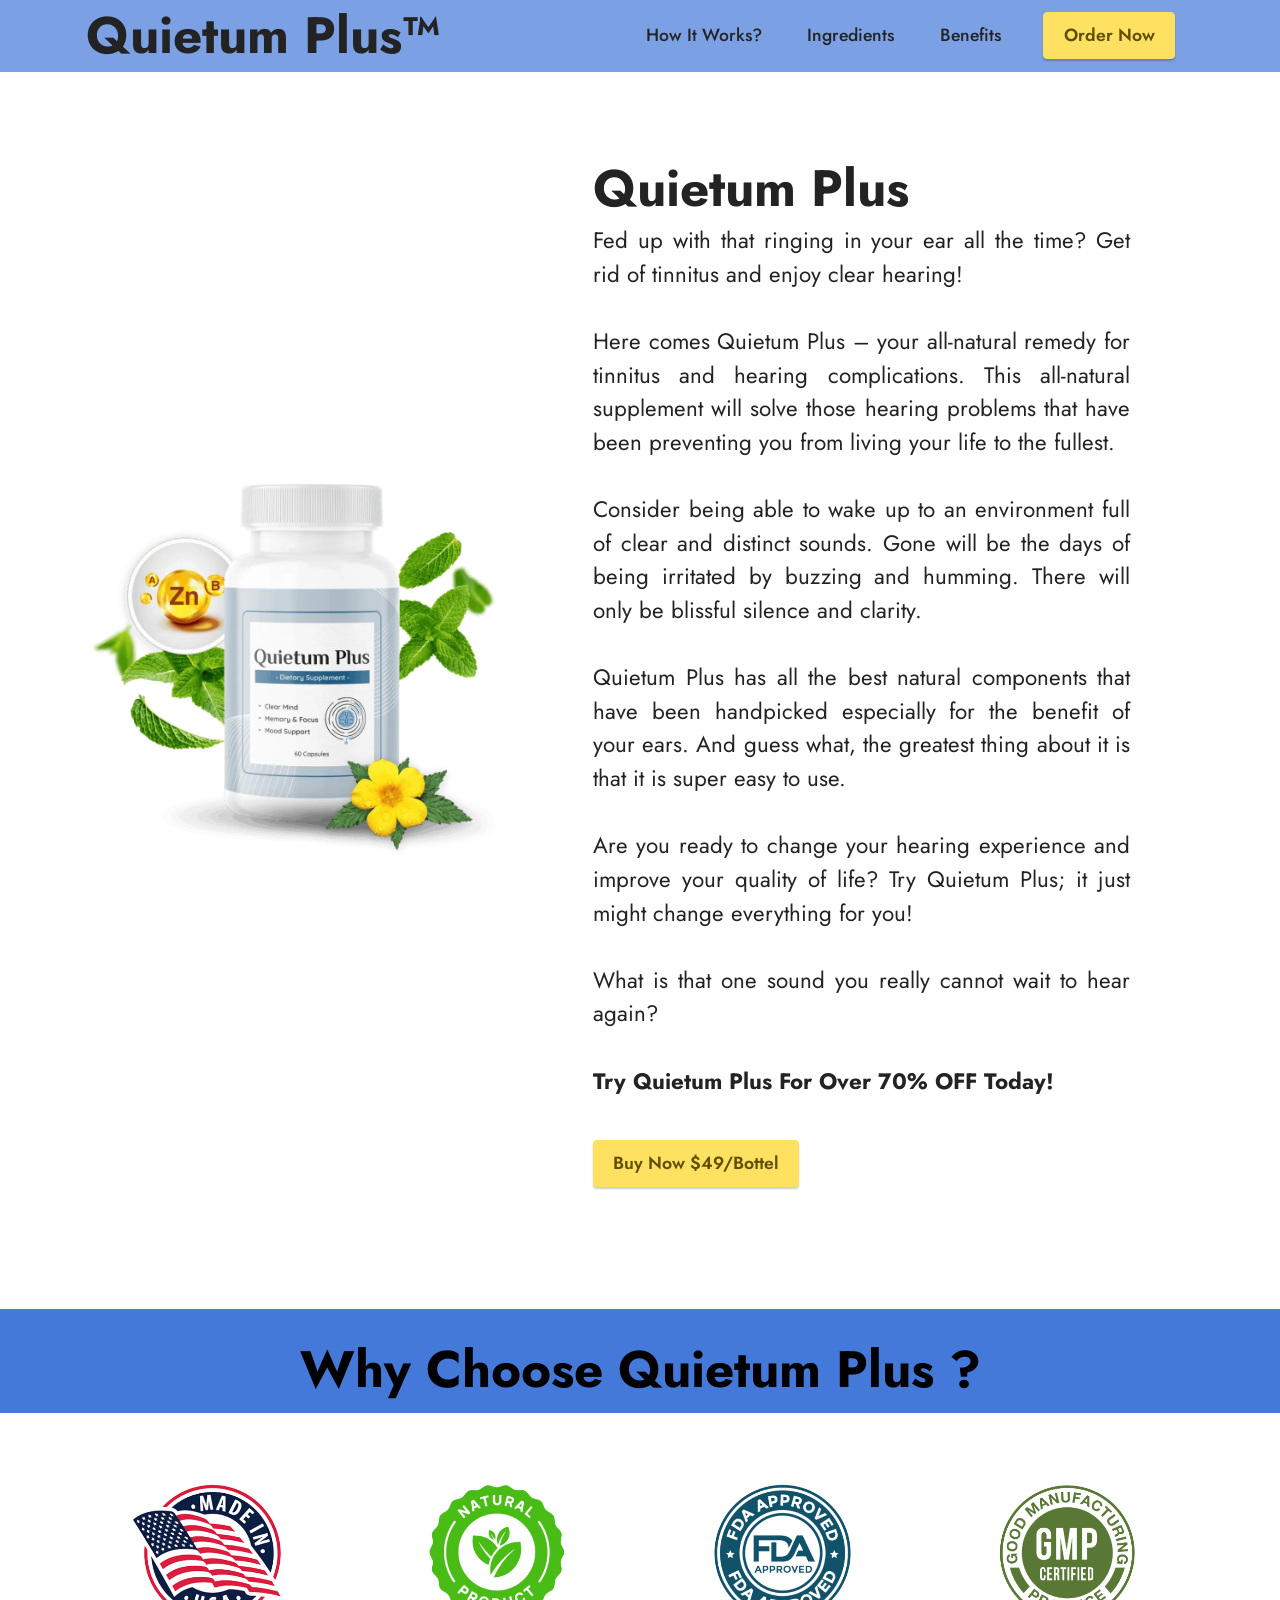
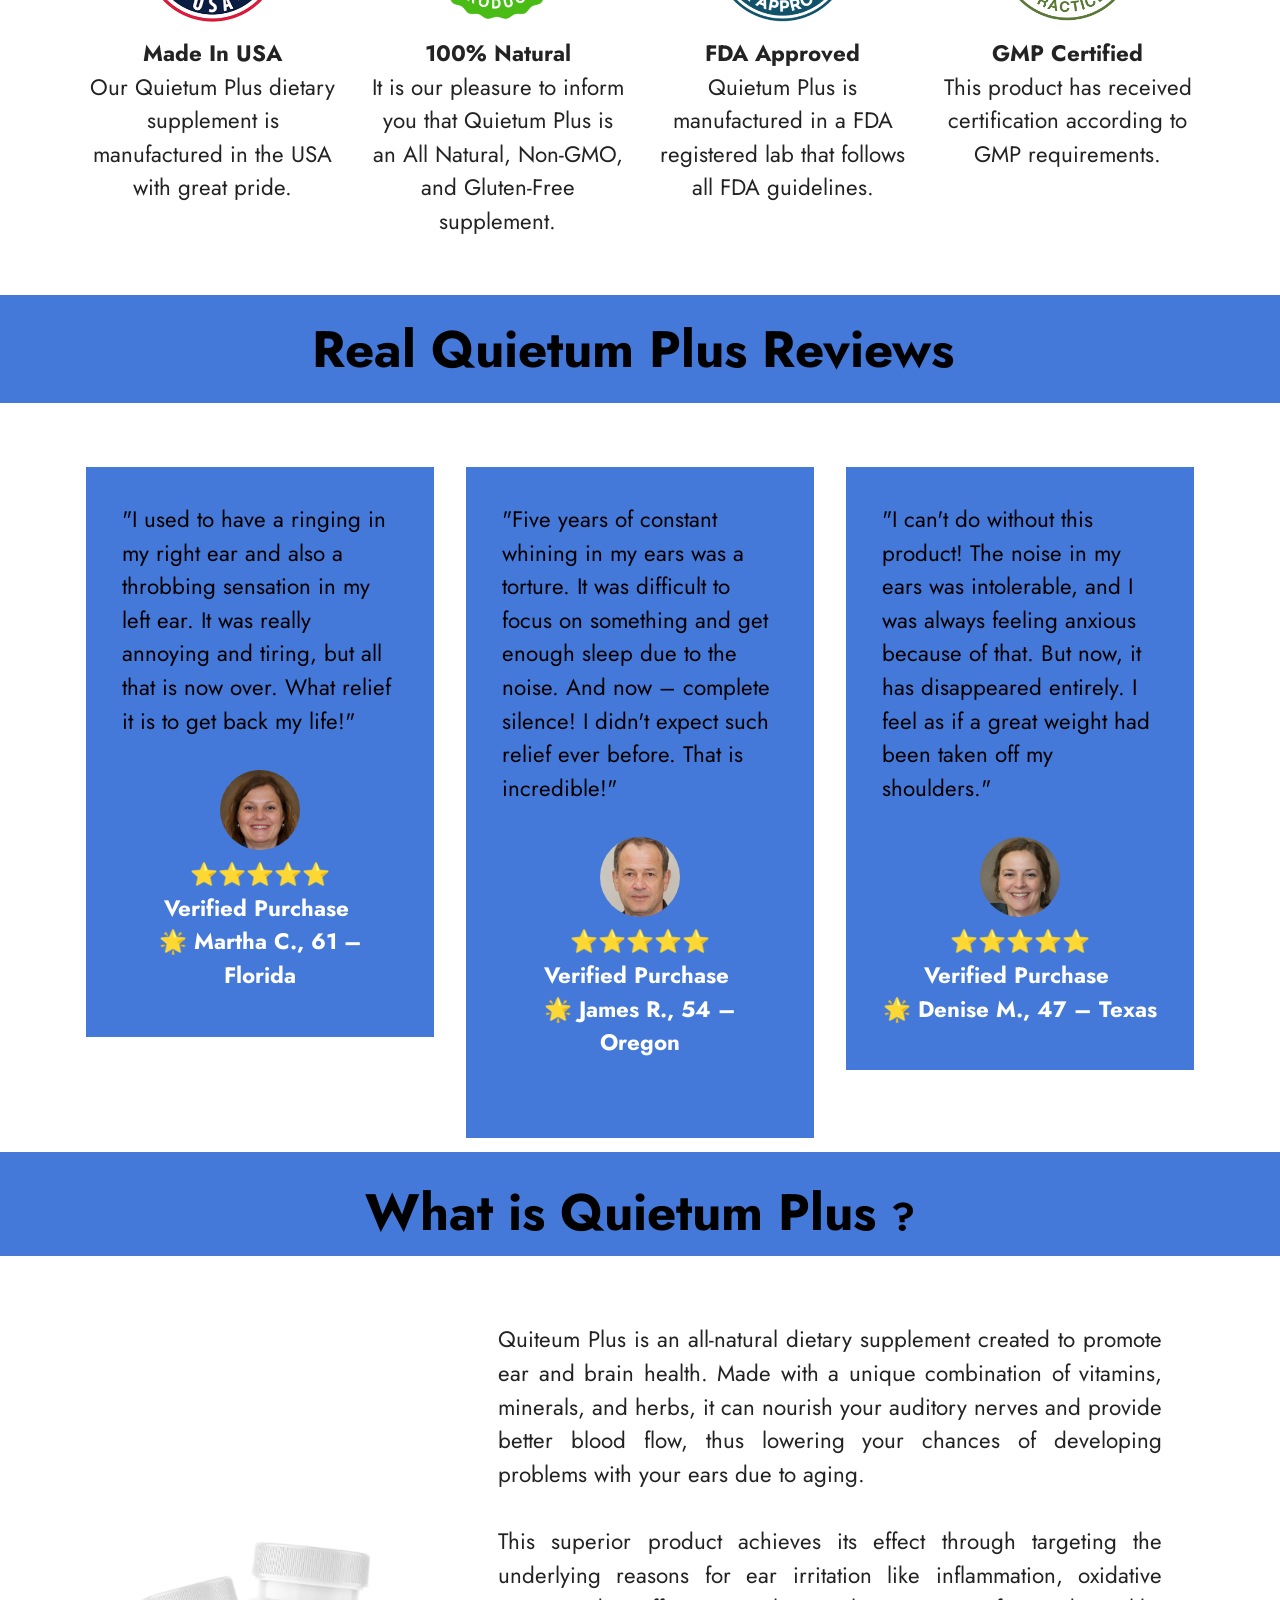
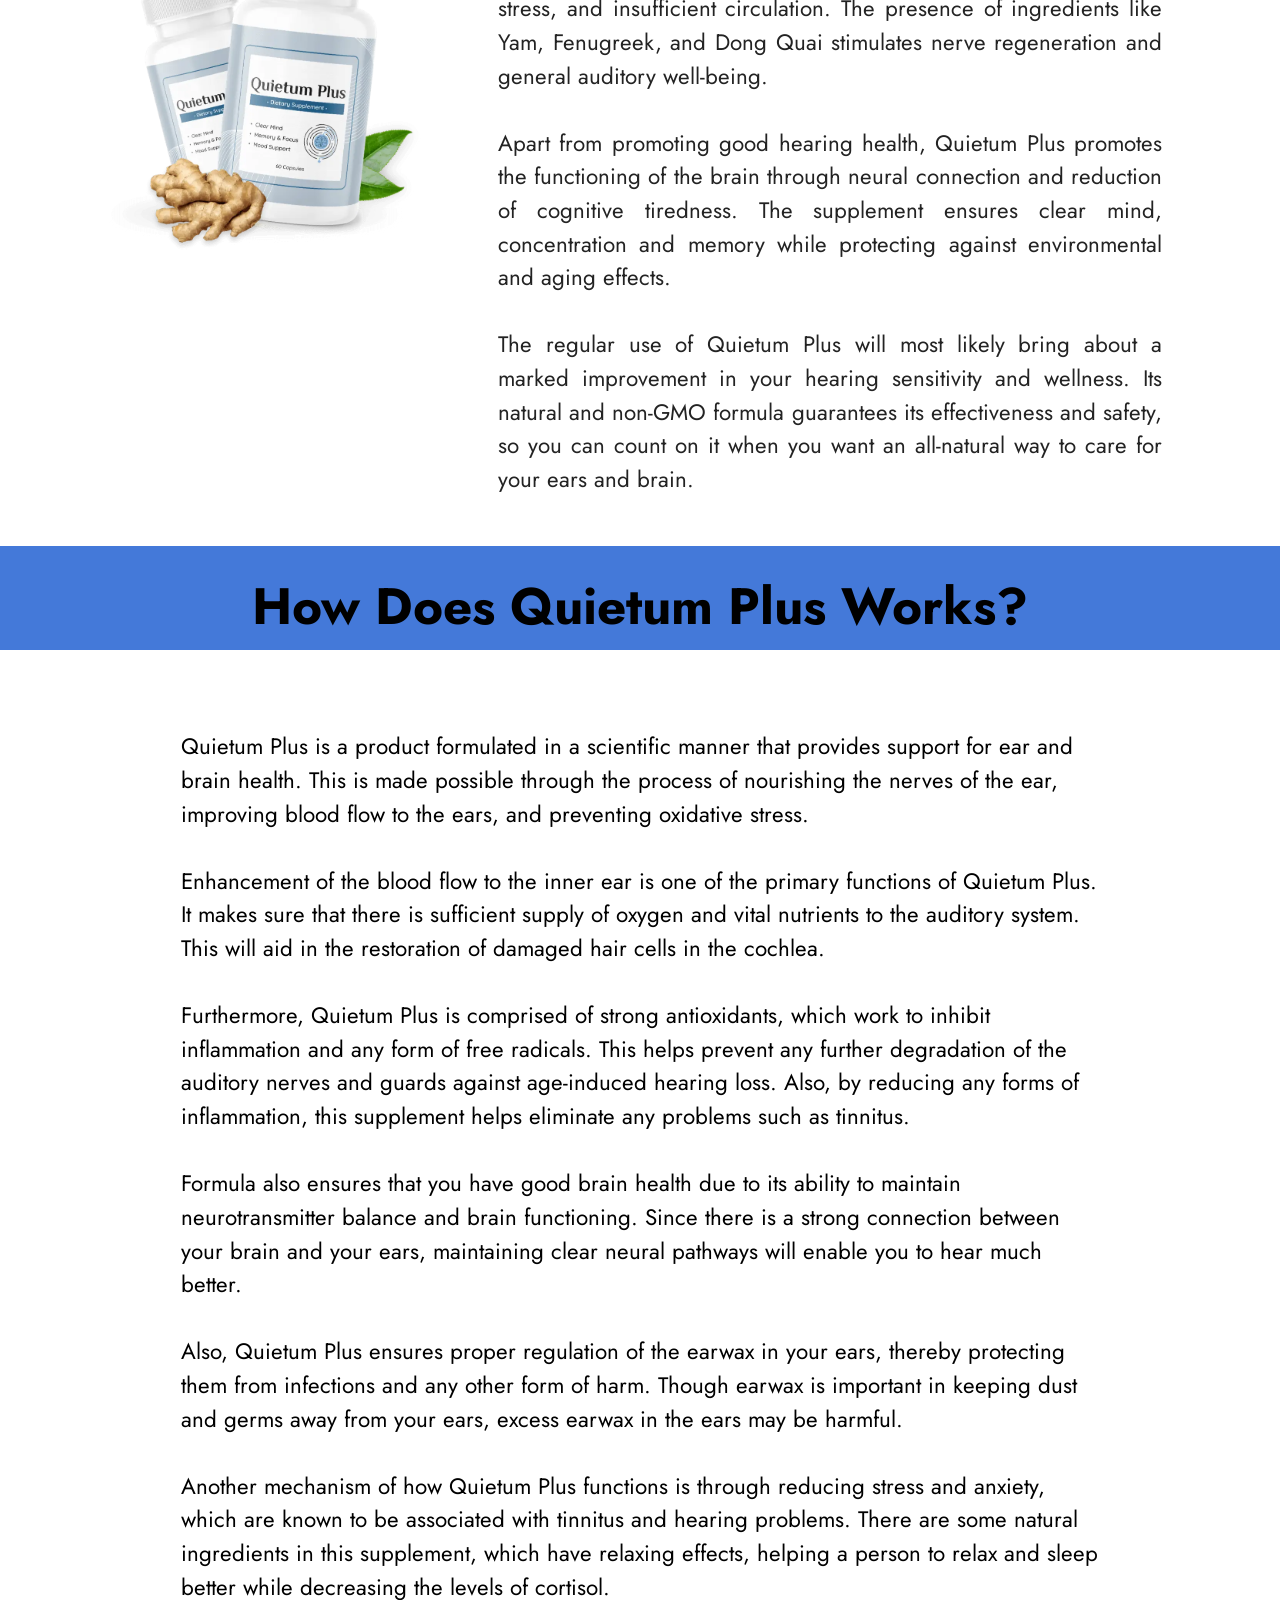
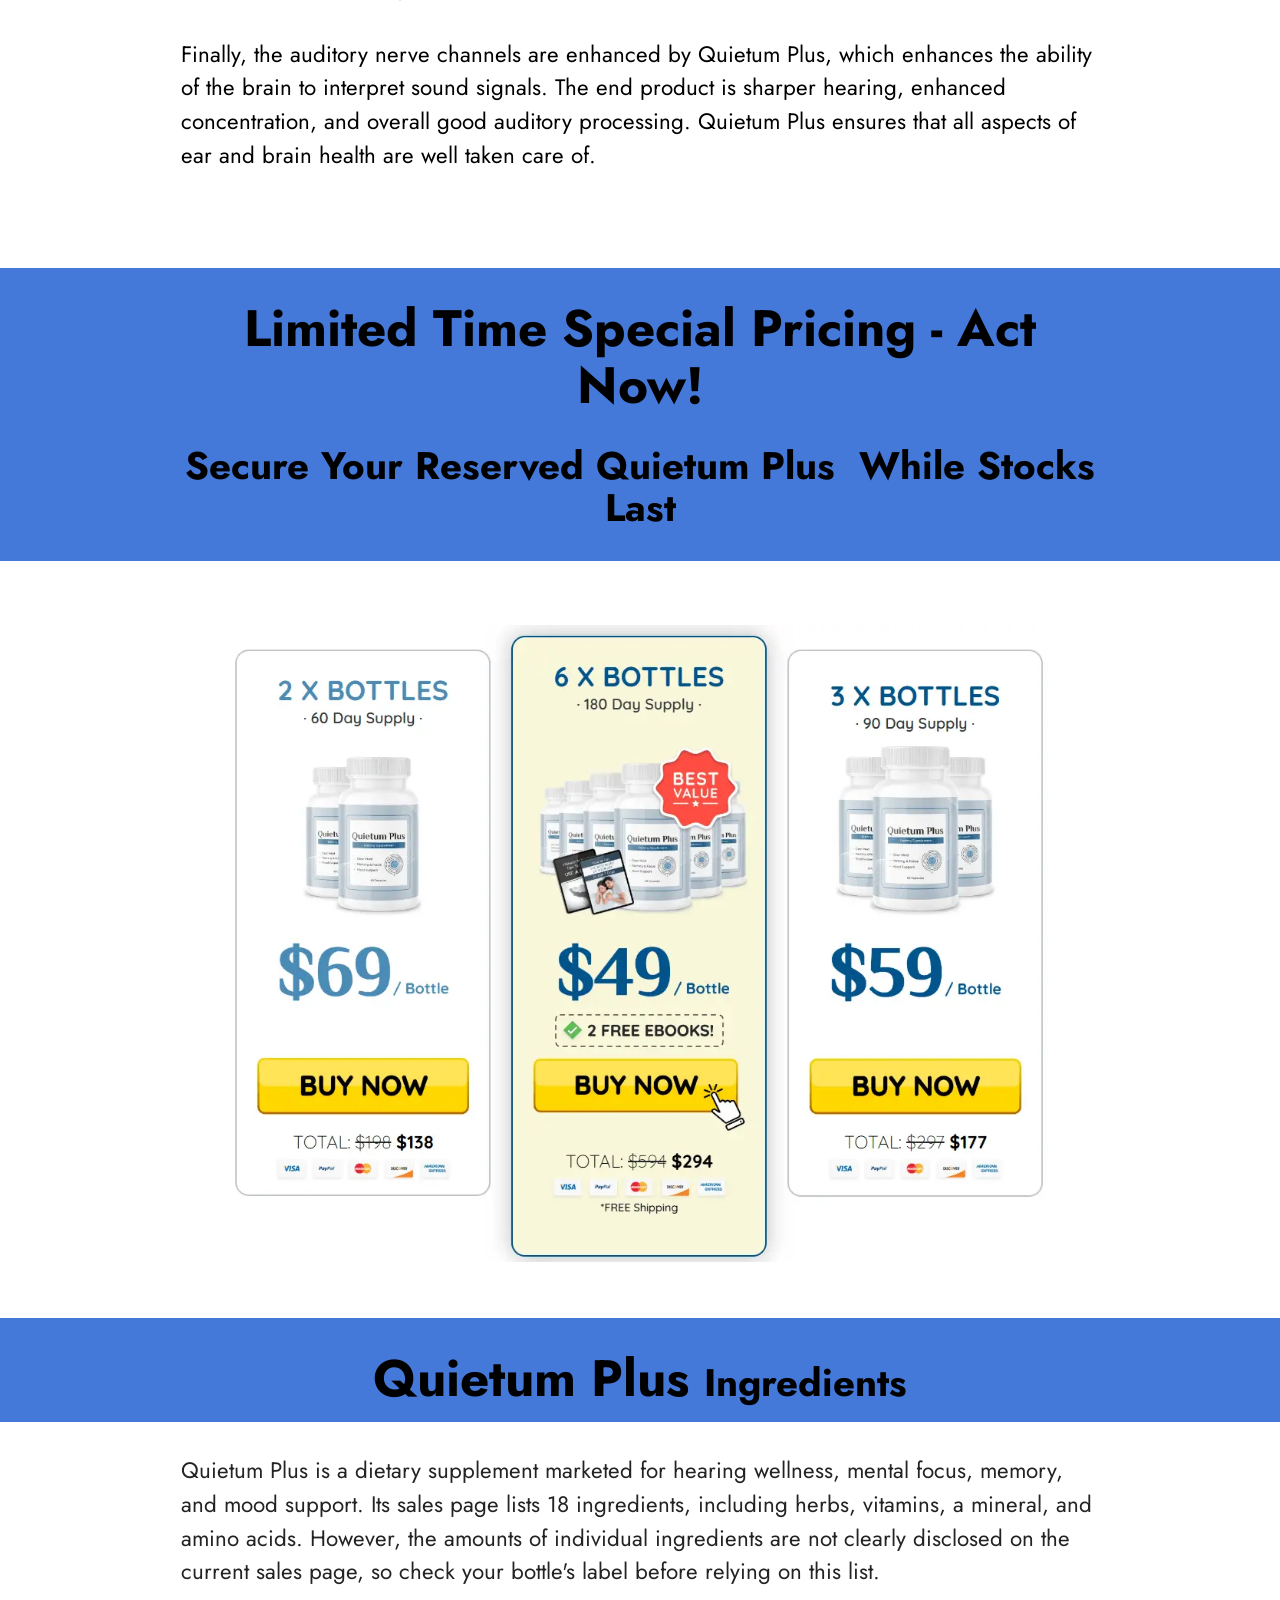
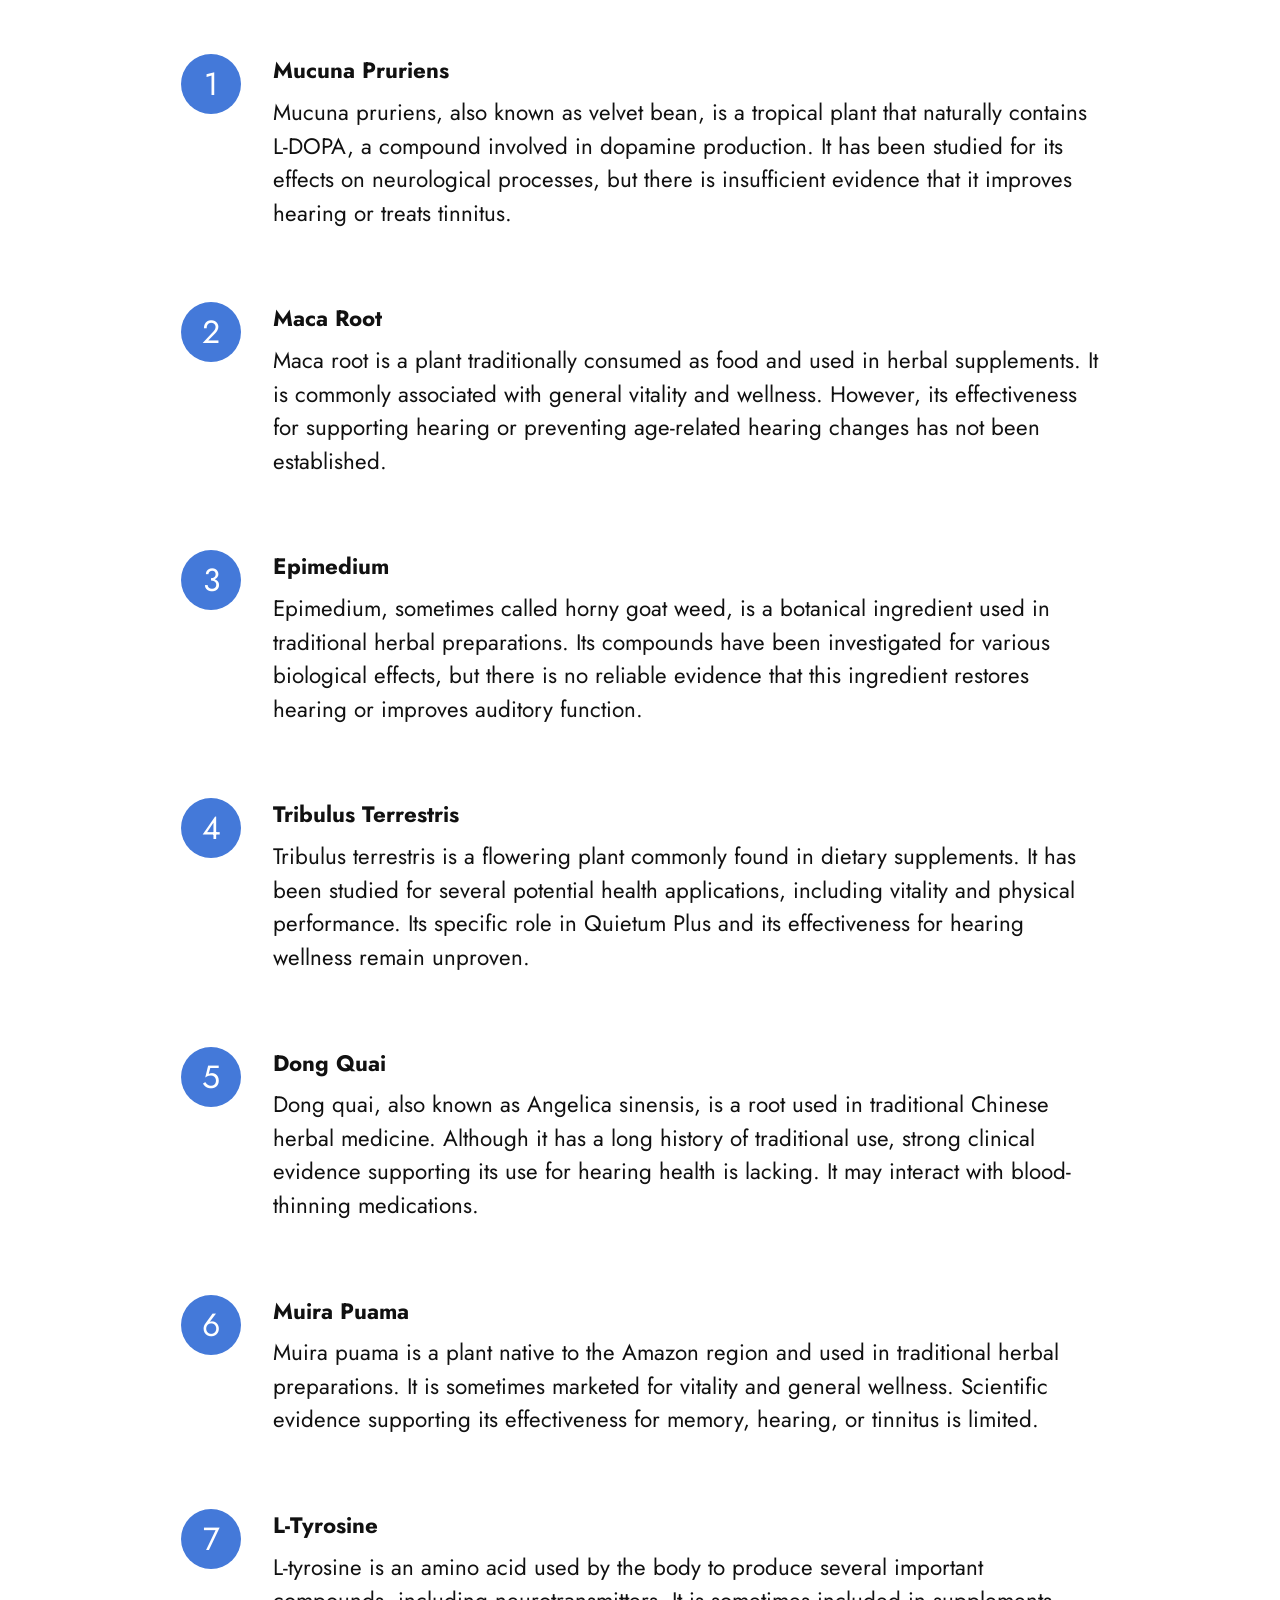
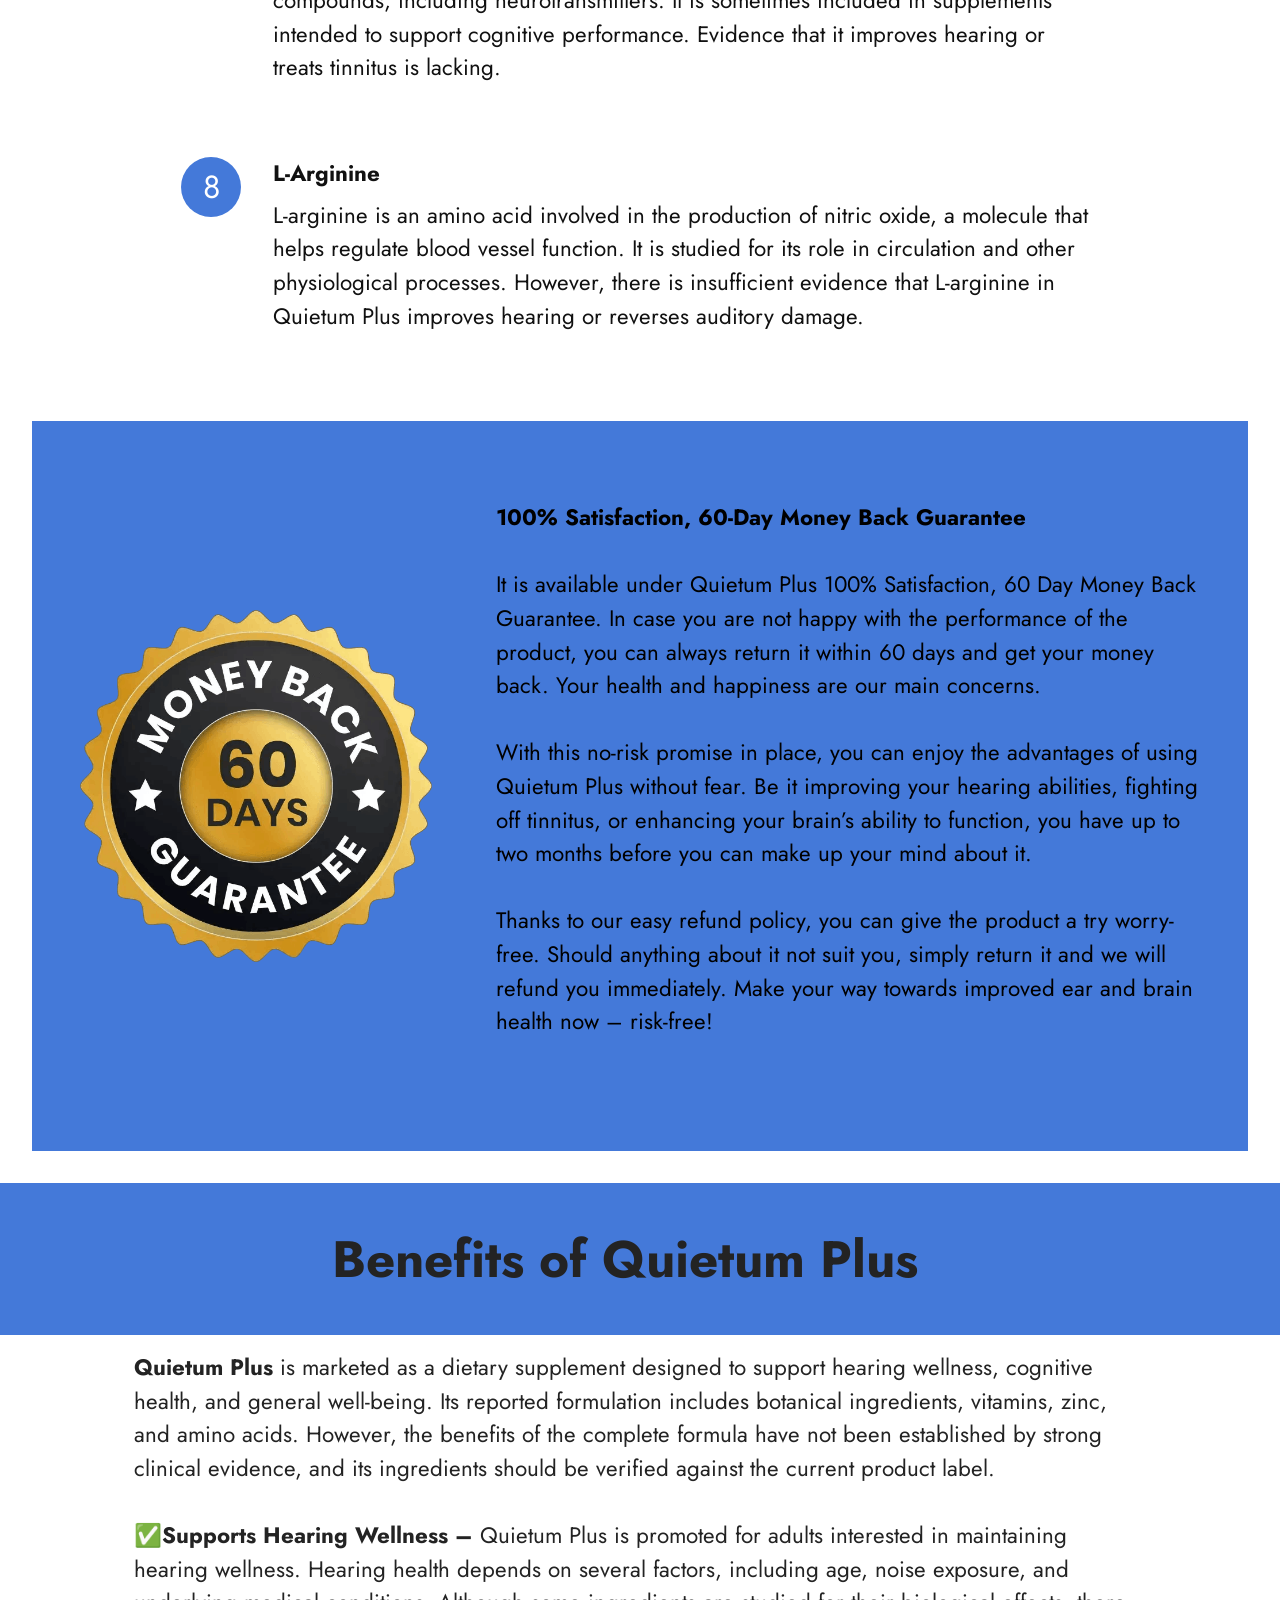
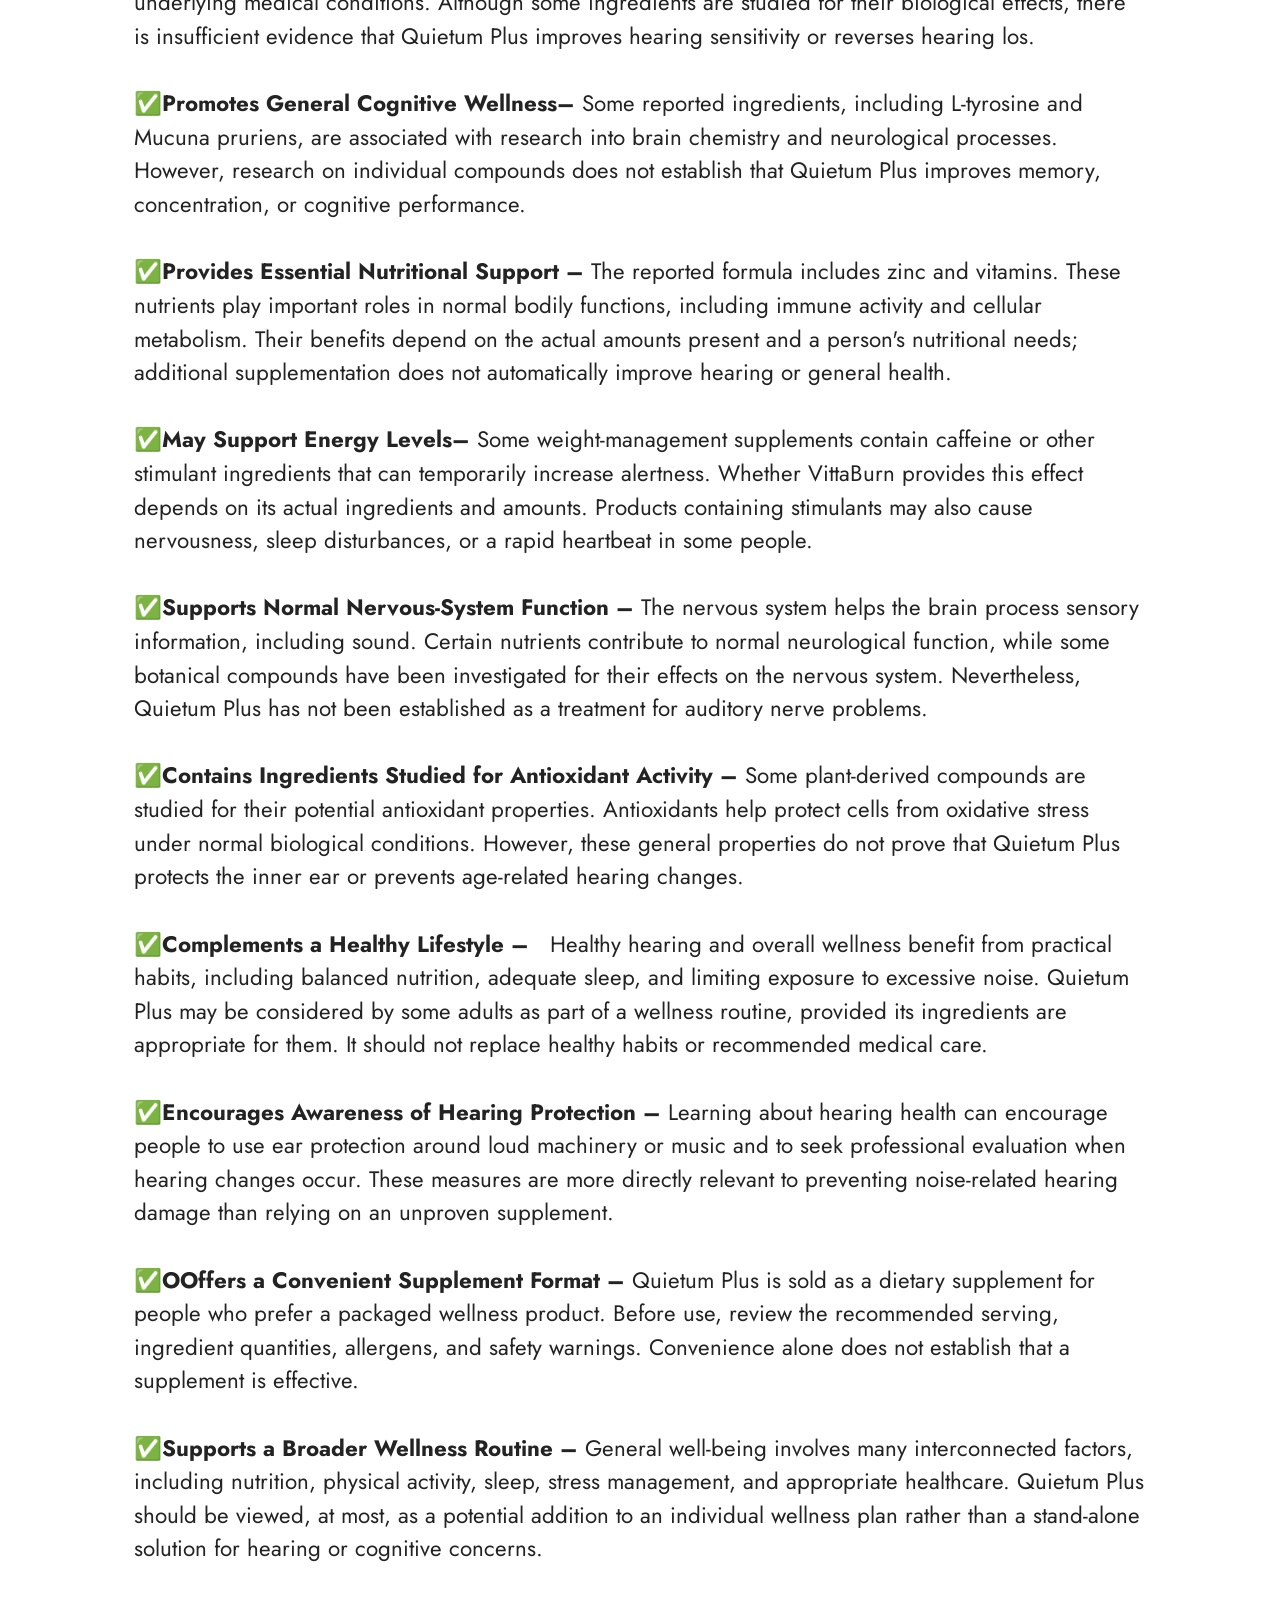
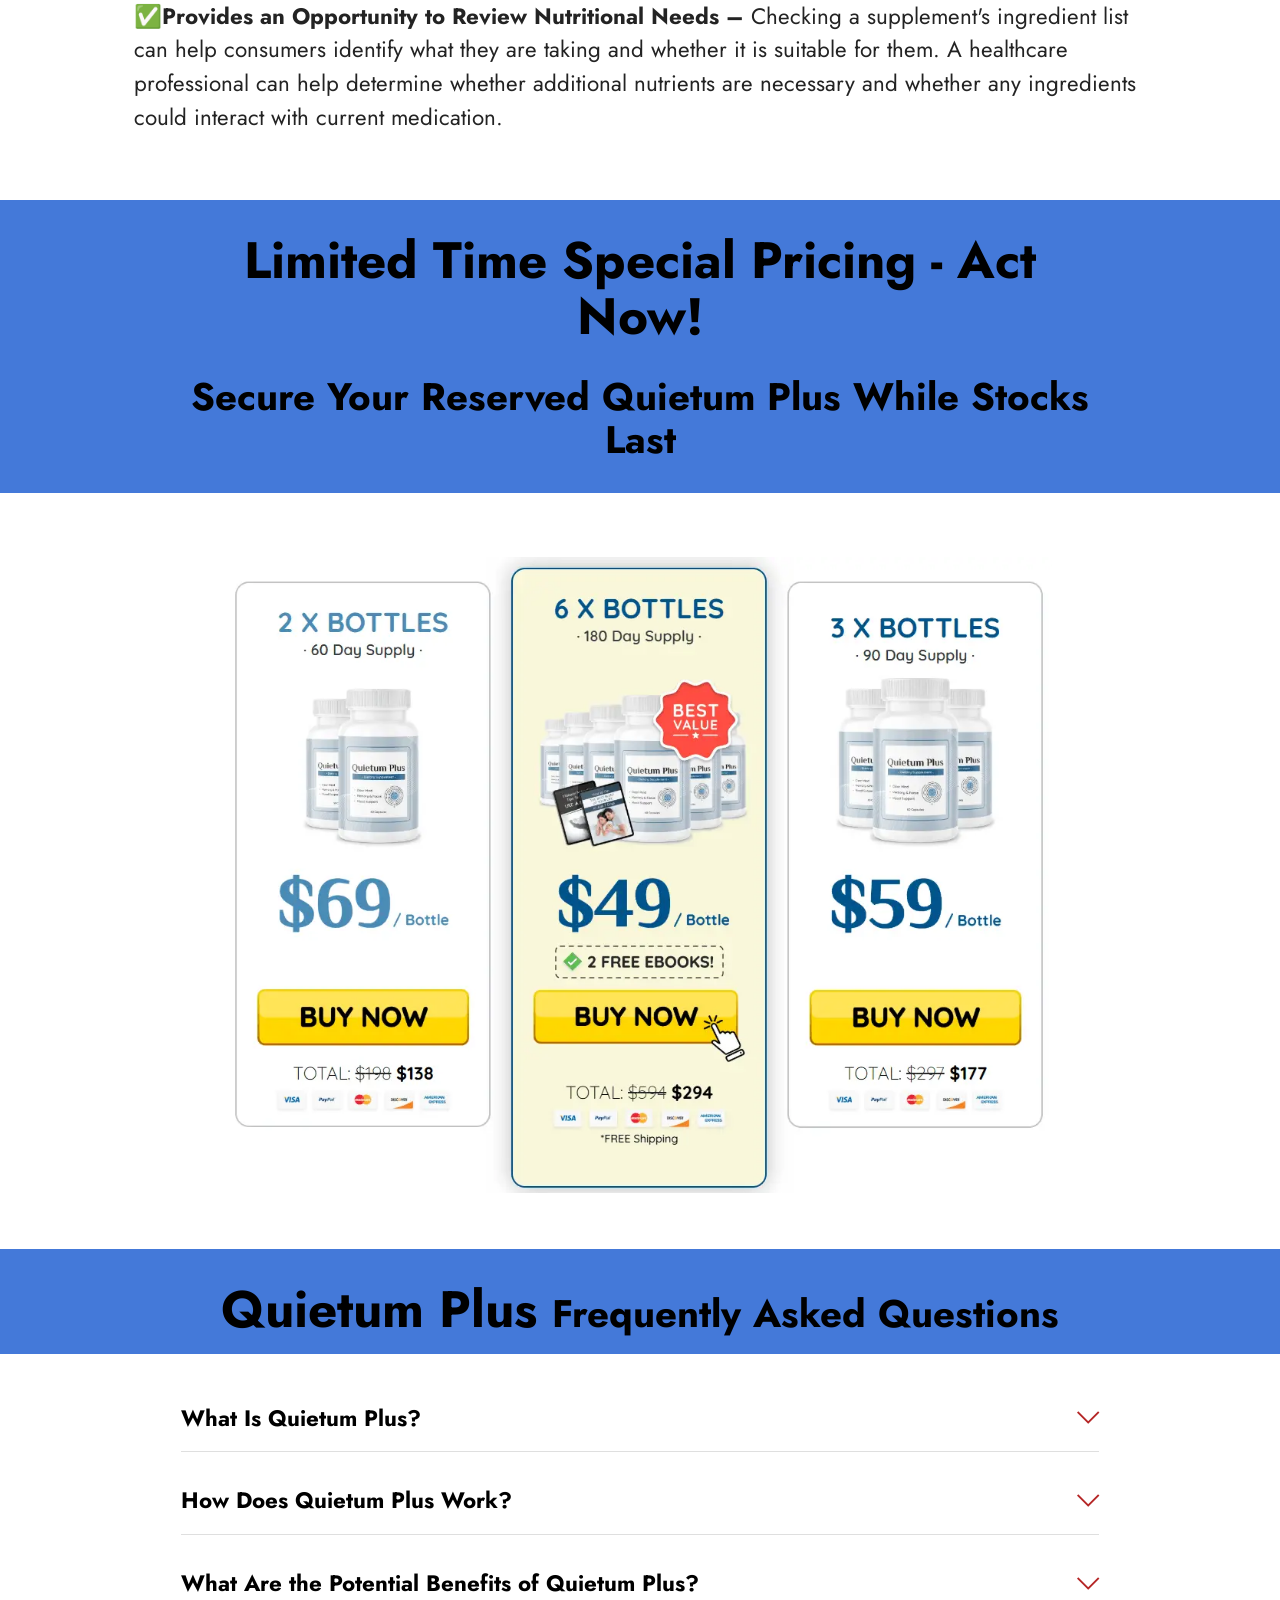
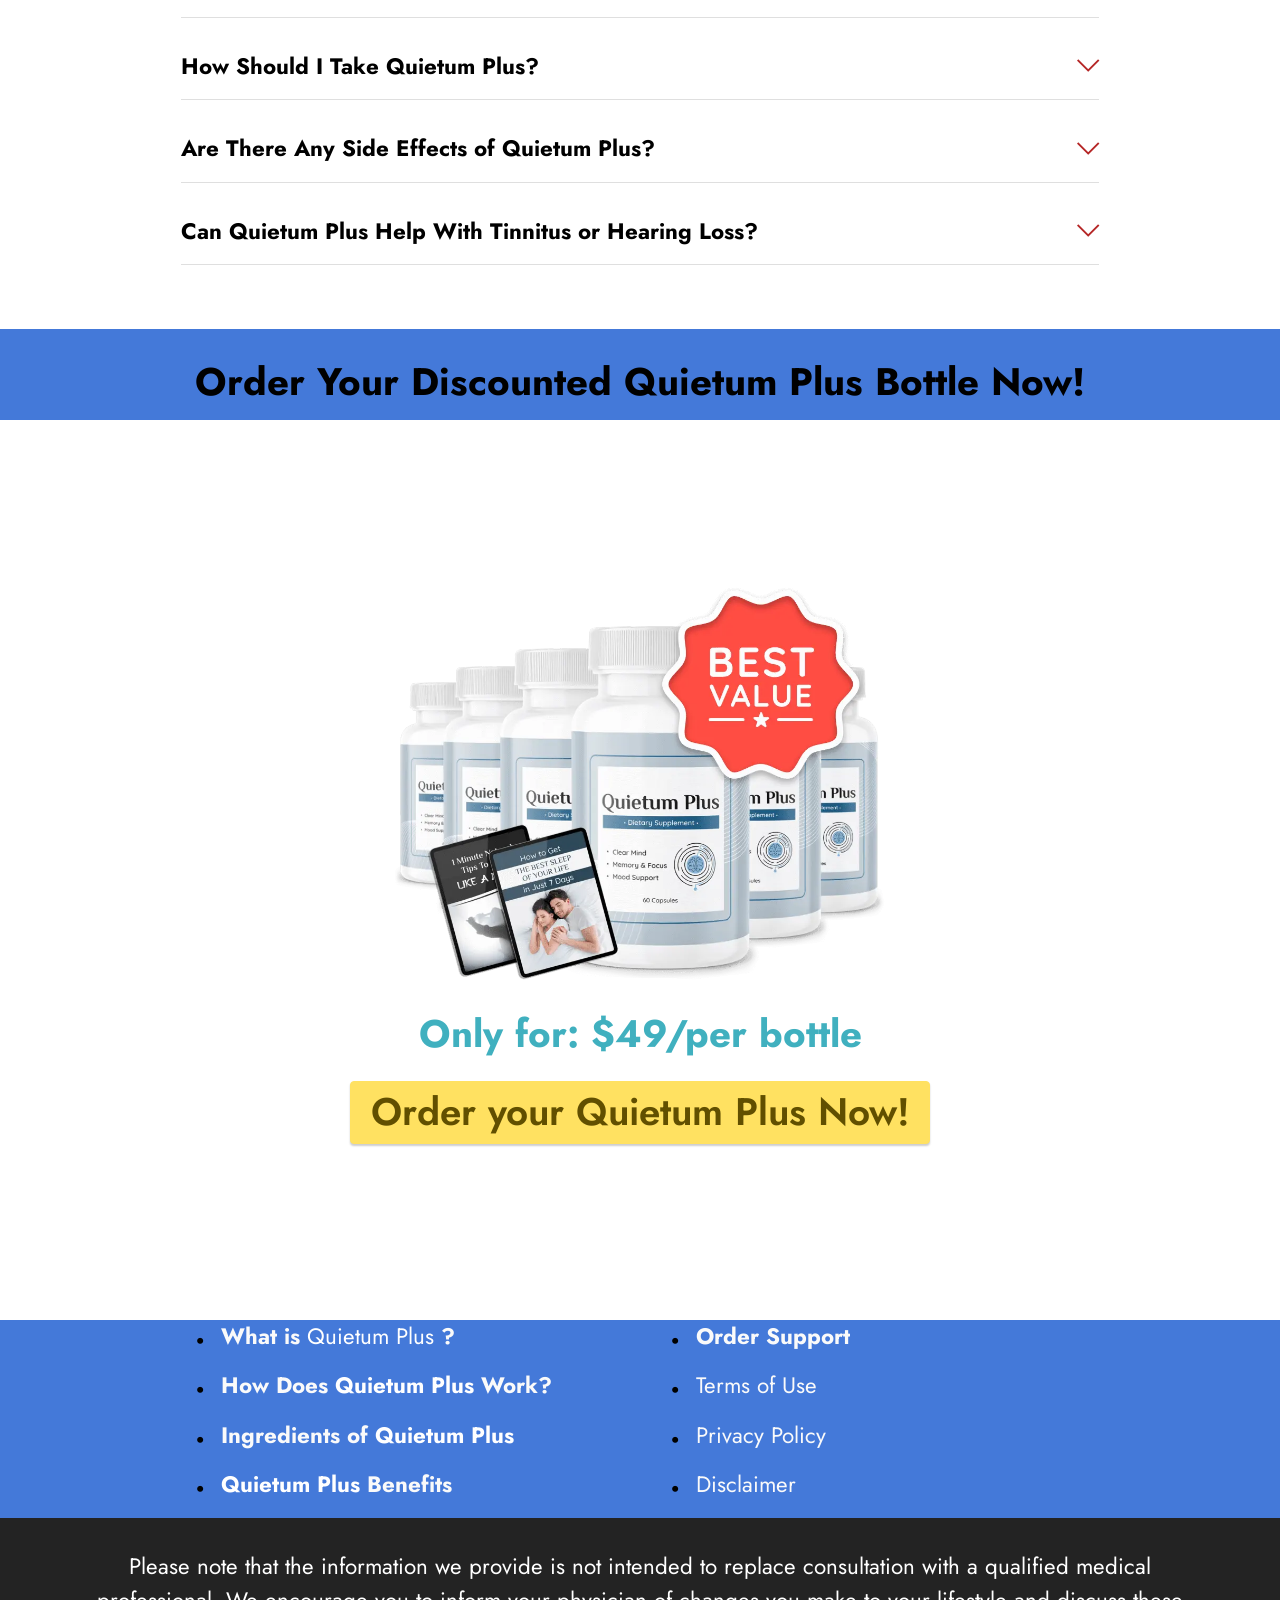
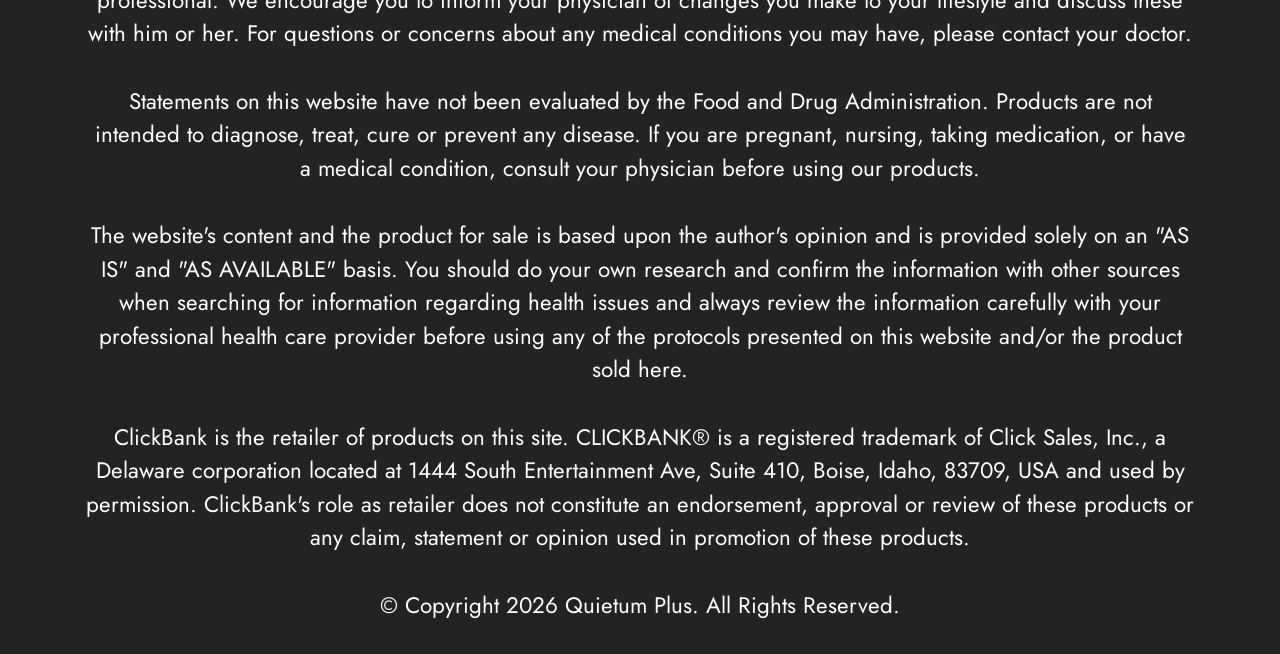
==== commit 23f9c31e: "Update index.html" ====
--- a/index.html
+++ b/index.html
@@ -20,7 +20,8 @@
   <link rel="preload" href="https://fonts.googleapis.com/css?family=Jost:100,200,300,400,500,600,700,800,900,100i,200i,300i,400i,500i,600i,700i,800i,900i&display=swap" as="style" onload="this.onload=null;this.rel='stylesheet'">
   <noscript><link rel="stylesheet" href="https://fonts.googleapis.com/css?family=Jost:100,200,300,400,500,600,700,800,900,100i,200i,300i,400i,500i,600i,700i,800i,900i&display=swap"></noscript>
   <link rel="preload" as="style" href="assets/mobirise/css/mbr-additional.css?v=Rvdfqx"><link rel="stylesheet" href="assets/mobirise/css/mbr-additional.css?v=Rvdfqx" type="text/css">
-
+<meta name="msvalidate.01" content="E1C683F4EFB1ADD5ABCEF03F91AA41EB" />
+	<meta name="google-site-verification" content="4bTPPsSgGg9mrN9ppGhdz5BRyaK9BWV9diWJw_Lr8Sk" />
   
   
   
@@ -837,4 +838,4 @@
   
   
 </body>
-</html>+</html>
